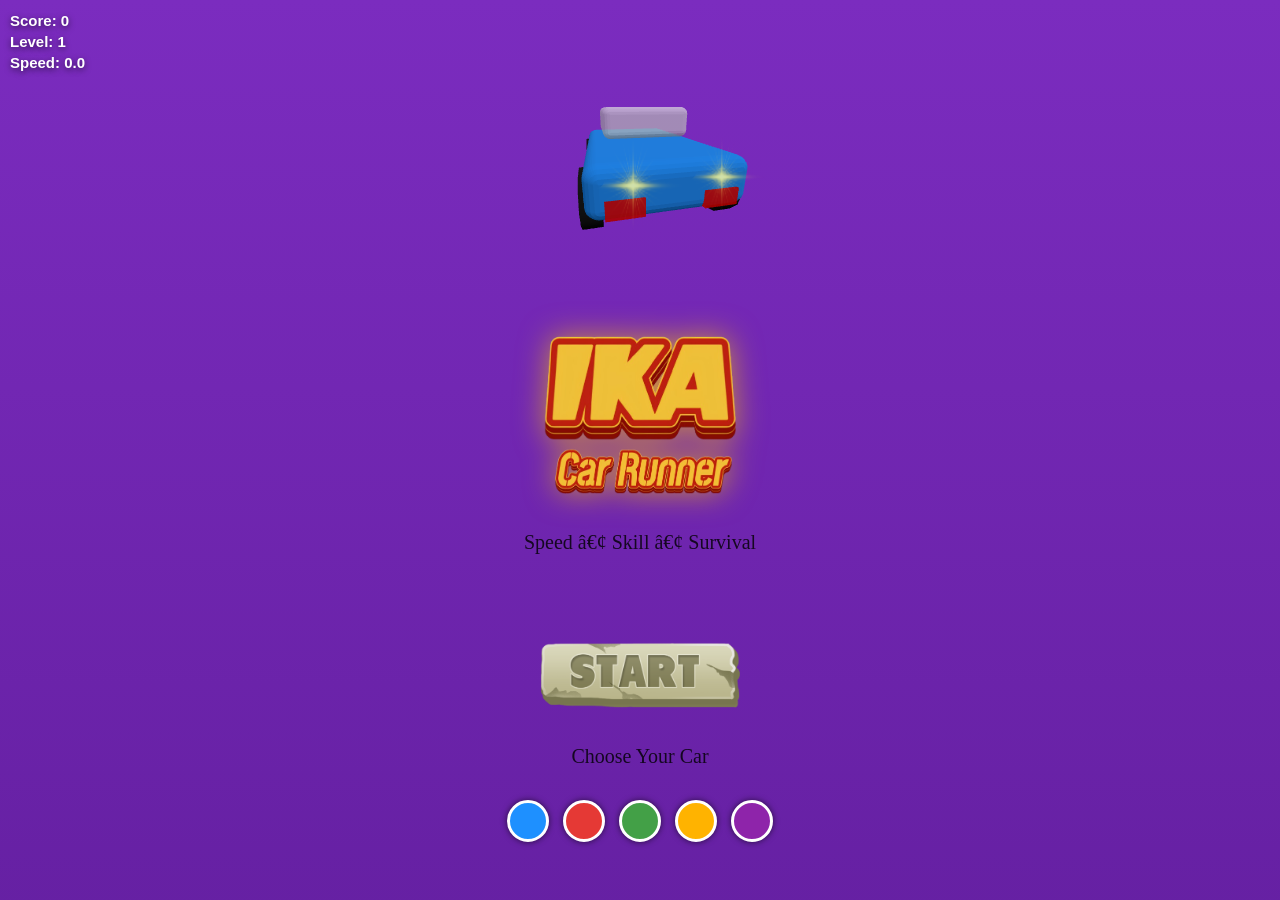
==== index.html @ b91a02ad "Create index.html" ====
<!DOCTYPE html>
<html lang="en">
  <head>
    <meta charset="UTF-8">
    <title>IKA Car Runner</title>
    <meta name="viewport" content="width=device-width, initial-scale=1.0, maximum-scale=1.0, user-scalable=no">
    <style>
      @import url('https://fonts.googleapis.com/css2?family=Mansalva&family=Press+Start+2P&family=Playwrite+NZ+Basic+Guides&display=swap');
      @media (max-width: 768px) {
        #carPreview {
          width: 60vw;
          height: 32vw;
          max-width: 240px;
          max-height: 150px;
        }
      }
      @media (max-width: 768px) {
        #startScreen {
          justify-content: flex-start;
          padding-top: 0vh;
          text-align: center;
        }
        .colorLabel {
          font-size: 3vw;
          margin-top: 16px;
        }
      }
      #startScreen {
        position: fixed;
        inset: 0;
        background: linear-gradient(#87CEEB, #e0f7ff);
        display: grid;
        grid-template-rows: 1fr 1fr 1fr;
        align-items: center;
        justify-items: center;
        z-index: 20;
        text-align: center;
        padding: 12px;
        justify-content: space-around;
        opacity: 1;
        pointer-events: auto;
      }
      #startScreen .bg {
        position: absolute;
        inset: 0;
        width: 100vw;
        height: 100vh;
        background: linear-gradient(180deg, #7b2cbf, #3c096c);
        background-size: 300% 300%;
        animation: bgMove 10s infinite alternate;
        z-index: -1;
      }
      @keyframes bgMove {
        0% {
          background-position: 0% 50%
        }
        100% {
          background-position: 100% 50%
        }
      }
      #colorPicker {
        margin-top: 20px;
        display: flex;
        gap: 14px;
      }
      .colorLabel {
        margin-top: 25px;
        font-size: 20px;
        opacity: 0.8;
      }
      #hud {
        position: fixed;
        top: 10px;
        left: 10px;
        color: #fff;
        font-weight: 700;
        font-family: 'Segoe UI', Arial, sans-serif;
        z-index: 50;
        text-shadow: 0 2px 6px rgba(0, 0, 0, .6);
      }
      #hud .stat {
        font-size: 15px;
        line-height: 1.4;
        white-space: nowrap;
        /* ðŸ”¥ prevents wrapping */
      }
      /* Android / Mobile scaling */
      @media(max-width:768px) {
        #hud {
          top: 3vw;
          left: 3vw;
        }

        #hud .stat {
          font-size: 4.2vw;
        }
      }
      body {
        margin: 0;
        overflow: hidden;
        background: #000
      }
      button {
        padding: 12px 24px;
        font-size: 18px;
        cursor: pointer;
        font-family: "Press Start 2P", system-ui
      }
      .floatingControl {
        background: transparent;
        border: none;
        outline: none;
        box-shadow: none;
        margin: 0;
        position: fixed;
        z-index: 9999;
        font-size: 18px;
        padding: 8px 12px;
        cursor: pointer;
      }
      #soundToggle {
        top: 10px;
        right: 10px;
      }
      #pauseBtn {
        top: 10px;
        right: 74px;
        display: none;
      }
      @media (max-width: 768px) {
        #soundToggle {
          top: 3vw;
          right: 3vw;
          padding: 2vw 3vw;
        }
        #pauseBtn {
          top: 3vw;
          right: calc(3vw + 56px);
          font-size: 4.5vw;
          padding: 2vw 3vw;
          border-radius: 12px;
        }
        #gameOver h1 {
          font-size: 8vw;
        }
        #gameOver button {
          font-size: 5vw;
          padding: 3vw 6vw;
        }
      }
      .colorDot {
        width: 36px;
        height: 36px;
        border-radius: 50%;
        cursor: pointer;
        border: 3px solid #fff;
        box-shadow: 0 0 6px rgba(0, 0, 0, 0.6);
      }
      .colorDot:active {
        transform: scale(0.9);
      }
      #gameOver {
        position: fixed;
        inset: 0;
        background: rgba(0, 0, 0, 0.9);
        color: #fff;
        backdrop-filter: blur(4px);
        display: none;
        align-items: center;
        justify-content: center;
        flex-direction: column;
        font-family: 'Mansalva', Arial, sans-serif;
        z-index: 30;
        animation: zoomFade 0.5s ease;
        text-align: center;
      }
      @keyframes zoomFade {
        from {
          transform: scale(1.1);
          opacity: 0
        }

        to {
          transform: scale(1);
          opacity: 1
        }
      }
      .goTitle {
        font-family: 'Mansalva', Arial, sans-serif;
        font-size: clamp(2rem, 6vw, 2.4rem);
        color: #ff5252;
        text-shadow: 0 0 8px rgba(255, 82, 82, 0.6);
        margin-bottom: 16px;
      }
      .goStats {
        display: flex;
        justify-content: space-around;
        margin-bottom: 20px;
        font-size: 14px;
        opacity: 0.85;
      }
      .goStats span {
        font-size: 22px;
        font-weight: bold;
        color: #40c4ff;
        text-shadow: 0 0 6px rgba(64, 196, 255, 0.6);
      }
      .goBtn {
        width: auto;
        min-width: 140px;
        padding: 10px 16px;
        margin: 6px auto;
        font-size: 13px;
        font-weight: 500;
        letter-spacing: 0.4px;
        border-radius: 8px;
        background: transparent;
        color: #ffffff;
        border: 1px solid rgba(255, 255, 255, 0.25);
        cursor: pointer;
        transition: all 0.2s ease;
      }
      .goBtn:hover {
        background: rgba(255, 255, 255, 0.08);
        border-color: rgba(255, 255, 255, 0.45);
      }
      .goBtn:active {
        transform: scale(0.95);
      }
      .goBtn.revive {
        font-family: "Press Start 2P", system-ui;
        border-color: rgba(0, 255, 150, 0.4);
        color: #7CFFB2;
      }
      .goBtn.ghost {
        font-family: "Press Start 2P", system-ui;
        border-color: transparent;
        opacity: 0.7;
      }
      .goBtn.ghost:hover {
        opacity: 1;
      }
      @media (max-width: 768px) {
        .goBtn {
          min-width: 120px;
          font-size: 12px;
          padding: 8px 14px;
        }
      }
      .startControls {
        display: flex;
        flex-direction: column;
        align-items: center;
        gap: 12px;
        /* spacing between button and color picker */
      }
      /* Mobile adjustments */
      @media (max-width: 768px) {
        .startControls {
          margin-top: -10vw;
          /* push button & color picker slightly down from car preview */
          display: flex;
          flex-direction: column;
          align-items: center;
          gap: 3vw;
        }
        .colorLabel {
          margin-top: 1.5vw;
          /* smaller margin */
        }
      }
      #startScreen~#soundToggle,
      #startScreen~#pauseBtn {
        display: none;
      }
      .start-btn {
        background: none;
        border: none;
        padding: 0;
        outline: none;
        cursor: pointer;
        touch-action: manipulation;
      }
      .start-btn img {
        width: 200px;
        max-width: 80vw;
        transition: transform 0.1s ease, filter 0.1s ease;
      }
      /* Push effect */
      .start-btn:active img {
        transform: scale(0.92);
        filter: brightness(0.9);
      }
      .start-btn {
        animation: popIn 0.5s ease;
      }
      @keyframes popIn {
        0% {
          transform: scale(0);
        }

        70% {
          transform: scale(1.1);
        }

        100% {
          transform: scale(1);
        }
      }
      #gameLogo {
        width: 60%;
        max-width: 320px;
        height: auto;
        margin-top: -20px;
        /* â¬†ï¸ pulls logo closer to car */
        margin-bottom: 8px;
        image-rendering: auto;
        filter: drop-shadow(0 0 15px rgba(255, 200, 0, 0.6));
      }
      #previewCanvas {
        width: 100%;
        height: 240px;
        /* increase from 180â€“200 */
      }
      @media (max-width: 480px) {
        #previewCanvas {
          height: 260px;
        }
      }
      #gameOverImg {
        width: 70%;
        max-width: 320px;
        height: auto;
        margin-bottom: 18px;
        filter: drop-shadow(0 0 18px rgba(255, 60, 60, 0.7));
        animation: goPop 0.6s ease;
      }
      @media (max-width: 768px) {
        #gameOverImg {
          width: 80%;
          max-width: 260px;
        }
      }
      @keyframes goPop {
        0% {
          transform: scale(0.7);
          opacity: 0
        }
        100% {
          transform: scale(1);
          opacity: 1
        }
      }
      .goStats {
        display: flex;
        justify-content: space-between;
        gap: 20px;
        padding: 10px;
        font-family: Arial, sans-serif;
      }
      .goStats>div {
        flex: 1;
        text-align: center;
        min-width: 60px;
      }
      .goStats span {
        display: block;
        font-size: 1.5em;
        font-weight: bold;
        color: #fff;
      }
      /* Mobile optimization */
      @media (max-width: 480px) {
        .goStats {
          gap: 15px;
          padding: 8px;
        }

        .goStats>div {
          min-width: 50px;
        }
      }
    </style>
  </head>
  <body>
    <div id="startScreen">
      <div class="bg"></div>
      <!-- TOP SECTION -->
      <div class="startSection top">
        <div id="carPreview"></div>
      </div>
      <!-- MIDDLE SECTION -->
      <div class="startSection middle">
        <img id="gameLogo" src="assets/images/ika-car-runner1.png" alt="IKA Car Runner" />
        <div class="colorLabel">Speed â€¢ Skill â€¢ Survival</div>
      </div>
      <!-- BOTTOM SECTION -->
      <div class="startSection bottom">
        <div class="startControls">
          <button id="startBtn" class="start-btn">
            <img src="assets/images/start.png" alt="Start Game">
          </button>
          <div class="colorLabel">Choose Your Car</div>
          <div id="colorPicker">
            <div class="colorDot" data-color="0x1e90ff" style="background:#1e90ff"></div>
            <div class="colorDot" data-color="0xe53935" style="background:#e53935"></div>
            <div class="colorDot" data-color="0x43a047" style="background:#43a047"></div>
            <div class="colorDot" data-color="0xffb300" style="background:#ffb300"></div>
            <div class="colorDot" data-color="0x8e24aa" style="background:#8e24aa"></div>
          </div>
        </div>
      </div>
    </div>
    <div id="hud">
      <div class="stat">Score: <span id="score">0</span>
      </div>
      <div class="stat">Level: <span id="level">1</span>
      </div>
      <div class="stat">Speed: <span id="speed">0.0</span>
      </div>
    </div>
    <button id="soundToggle" class="floatingControl">
      <img id="soundIcon" src="assets/images/sound-on.png" alt="Sound" width="40" height="40">
    </button>
    <button id="pauseBtn" class="floatingControl">
      <img id="pauseIcon" src="assets/images/pause.png" alt="Pause" width="40" height="40">
    </button>
    <div id="gameOver">
      <img id="gameOverImg" src="assets/images/gameover.png" alt="Game Over">
      <div class="goStats">
        <div>Score <br>
          <span id="finalScore">0</span>
        </div>
        <div>Level <br>
          <span id="finalLevel">1</span>
        </div>
      </div>
      <button id="reviveBtn" class="goBtn revive">Watch Ad & Continue</button>
      <button id="restartBtn" class="goBtn">Restart</button>
      <button id="menuBtn" class="goBtn ghost">Main Menu</button>
    </div>
    <audio id="engine" src="assets/audio/engine.wav" loop></audio>
    <audio id="crash" src="assets/audio/crash.mp3"></audio>
    <!--<script src="https://cdn.jsdelivr.net/npm/three@0.158.0/build/three.min.js"></script>-->
    <script src="assets/script/Three_Min.js"></script>
    <script>
      // =============================
      // BASIC THREE SETUP
      // =============================
      const isLowEnd = /Android|iPhone|iPad/i.test(navigator.userAgent);
      const lowEndFactor = isLowEnd ? 0.5 : 1;
      const scene = new THREE.Scene();
      scene.background = new THREE.Color(0x87ceeb); // visible sky to avoid black screen
      //scene.fog=new THREE.Fog(0x87ceeb,20,140);
      scene.fog = new THREE.Fog(0x87ceeb, 80, 300);
      const camera = new THREE.PerspectiveCamera(70, window.innerWidth / window.innerHeight, 0.1, 500);
      camera.position.set(0, 8, 15);
      camera.rotation.x = -0.35;
      const baseCameraPosition = new THREE.Vector3().copy(camera.position);
      const renderer = new THREE.WebGLRenderer({
        antialias: true
      });
      //renderer.setPixelRatio(isLowEnd ? 1 : Math.min(2, window.devicePixelRatio));
      renderer.setPixelRatio(Math.min(2, window.devicePixelRatio));
      renderer.setSize(window.innerWidth, window.innerHeight);
      document.body.appendChild(renderer.domElement);
      const hemi = new THREE.HemisphereLight(0xffffff, 0x444444, 1);
      scene.add(hemi);
      const sunLight = new THREE.DirectionalLight(0xffffff, 1);
      sunLight.position.set(10, 20, 10);
      sunLight.castShadow = false; // âœ… moved here
      scene.add(sunLight);
      renderer.shadowMap.enabled = false; // âœ… ok here too
      const clock = new THREE.Clock();
      // =============================
      // SKY OBJECTS
      // =============================
      const loader = new THREE.TextureLoader();
      const posterTextures = ['assets/images/poster1.png', 'assets/images/poster2.png', 'assets/images/poster3.png'];
      const sunGroup = new THREE.Group();
      const sunMesh = new THREE.Mesh(new THREE.SphereGeometry(2, 32, 32), new THREE.MeshBasicMaterial({
        color: 0xffdd55
      }));
      const sunGlow = new THREE.Sprite(new THREE.SpriteMaterial({
        map: loader.load('assets/images/glow.png'),
        color: 0xffdd88,
        transparent: true,
        opacity: 0.6
      }));
      sunGlow.scale.set(14, 14, 1);
      sunGroup.add(sunMesh, sunGlow);
      scene.add(sunGroup);
      const moonGroup = new THREE.Group();
      const moonMesh = new THREE.Mesh(new THREE.SphereGeometry(1.5, 32, 32), new THREE.MeshBasicMaterial({
        color: 0xddddff
      }));
      const moonGlow = new THREE.Sprite(new THREE.SpriteMaterial({
        map: loader.load('assets/images/glow1.png'),
        color: 0xaaaaff,
        transparent: true,
        opacity: 0.5
      }));
      moonGlow.scale.set(10, 10, 1);
      moonGroup.add(moonMesh, moonGlow);
      scene.add(moonGroup);
      const clouds = [];
      function spawnCloud() {
        const cloud = new THREE.Group();
        for (let i = 0; i < 7; i++) {
          const puff = new THREE.Mesh(new THREE.SphereGeometry(Math.random() * 1.4 + 0.9, 16, 16), new THREE.MeshStandardMaterial({
            color: 0xffffff,
            transparent: true,
            opacity: 0.95,
            roughness: 1
          }));
          puff.position.set(Math.random() * 3, Math.random() * 1.2, Math.random() * 1.2);
          cloud.add(puff);
        }
        cloud.position.set(-18 + Math.random() * 36, 16, -140);
        scene.add(cloud);
        clouds.push(cloud);
      }
      const birds = [];
      const MAX_BIRDS = isLowEnd ? 6 : 12;
      function spawnBird() {
        const bird = new THREE.Group();
        const wingMat = new THREE.MeshStandardMaterial({
          color: 0x1c1c1c,
          side: THREE.DoubleSide,
          roughness: 0.9
        });
        const leftWing = new THREE.Mesh(new THREE.BoxGeometry(0.8, 0.05, 0.25), wingMat);
        const rightWing = new THREE.Mesh(new THREE.BoxGeometry(0.8, 0.05, 0.25), wingMat);
        leftWing.position.set(-0.35, 0, 0);
        rightWing.position.set(0.35, 0, 0);
        bird.add(leftWing);
        bird.add(rightWing);
        bird.position.set(-20 + Math.random() * 40, 13 + Math.random() * 8, -180 - Math.random() * 80);
        bird.userData.wings = [leftWing, rightWing];
        bird.userData.phase = Math.random() * Math.PI * 2;
        bird.userData.speed = 0.08 + Math.random() * 0.1;
        scene.add(bird);
        birds.push(bird);
      }
      // =============================
      // STARS
      // =============================
      const starGeo = new THREE.BufferGeometry();
      const starCount = isLowEnd ? 300 : 1200;
      const starPos = [];
      const starTwinkle = [];
      for (let i = 0; i < starCount; i++) {
        starPos.push((Math.random() * 600) - 300, (Math.random() * 260) + 40, (Math.random() * 600) - 300);
        starTwinkle.push(Math.random() * Math.PI * 2);
      }
      starGeo.setAttribute('position', new THREE.Float32BufferAttribute(starPos, 3));
      const starMat = new THREE.PointsMaterial({
        color: 0xffffff,
        size: 0.9,
        transparent: true
      });
      const starField = new THREE.Points(starGeo, starMat);
      scene.add(starField);
      // =============================
      // ROAD
      // =============================
      const road = new THREE.Mesh(new THREE.BoxGeometry(7, 0.2, 400), new THREE.MeshStandardMaterial({
        color: 0x444444
      }));
      road.position.z = -100;
      scene.add(road);
      for (let i = -1; i <= 1; i += 2) {
        const line = new THREE.Mesh(new THREE.BoxGeometry(0.05, 0.05, 400), new THREE.MeshStandardMaterial({
          color: 0xffffff
        }));
        line.position.set(i * 1.15, 0.11, -100);
        line.userData.isRoadLine = true; // â­ add
        line.userData.offset = i * 1.15; // â­ add
        scene.add(line);
      }
      // =============================
      // GRASS LAND (LEFT & RIGHT)
      // =============================
      const grassMaterial = new THREE.MeshStandardMaterial({
        color: 0x388e3c,
        roughness: 1
      });
      // Left grass
      const grassLeft = new THREE.Mesh(new THREE.BoxGeometry(20, 0.1, 400), grassMaterial);
      grassLeft.position.set(-13, -0.05, -100);
      scene.add(grassLeft);
      // Right grass
      const grassRight = new THREE.Mesh(new THREE.BoxGeometry(20, 0.1, 400), grassMaterial);
      grassLeft.material.color.offsetHSL(0, 0, -0.05);
      grassRight.material.color.offsetHSL(0, 0, 0.05);
      grassRight.position.set(13, -0.05, -100);
      scene.add(grassRight);
      // =============================
      // CAR
      // =============================
      const car = new THREE.Group();
      const body = new THREE.Mesh(createRoundedBox(1.4, 0.45, 2.4, 0.12, 5), new THREE.MeshStandardMaterial({
        color: 0x1e90ff,
        metalness: 0.6,
        roughness: 0.25
      }));
      body.position.y = 0.45;
      const hood = new THREE.Mesh(createRoundedBox(1.3, 0.3, 1.2, 0.08, 4), new THREE.MeshStandardMaterial({
        color: 0x1565c0,
        metalness: 0.5,
        roughness: 0.35
      }));
      hood.position.set(0, 0.65, 0.6);
      const roof = new THREE.Mesh(createRoundedBox(1.0, 0.35, 1.0, 0.08, 4), // small radius
        new THREE.MeshStandardMaterial({
          color: 0x90caf9,
          transparent: true,
          opacity: 0.85,
          roughness: 0.2,
          metalness: 0.3
        }));
      roof.position.set(0, 0.9, -0.1);
      let selectedCarColor = body.material.color.getHex();
      // =============================
      // START SCREEN CAR PREVIEW
      // =============================
      const previewScene = new THREE.Scene();
      const previewCamera = new THREE.PerspectiveCamera(45, 1, 0.1, 50);
      previewCamera.position.set(0, 1.9, 4.4);
      previewCamera.lookAt(0, 0.8, 0);
      const previewRenderer = new THREE.WebGLRenderer({
        alpha: true,
        antialias: true
      });
      document.getElementById("carPreview").appendChild(previewRenderer.domElement);
      function resizePreview() {
        const box = document.getElementById("carPreview");
        if (!box.clientWidth || !box.clientHeight) return;
        previewCamera.aspect = box.clientWidth / box.clientHeight;
        previewCamera.updateProjectionMatrix();
        previewRenderer.setSize(box.clientWidth, box.clientHeight);
      }
      window.addEventListener("resize", resizePreview);
      // run after DOM paint
      setTimeout(resizePreview, 50);
      // Lights
      previewScene.add(new THREE.HemisphereLight(0xffffff, 0x444444, 1));
      const pLight = new THREE.DirectionalLight(0xffffff, 1);
      pLight.position.set(5, 10, 5);
      previewScene.add(pLight);
      previewScene.add(new THREE.AmbientLight(0xffffff, 0.4));
      // --- CAR MODEL (simple copy of your main car) ---
      const previewCar = new THREE.Group();
      // body
      const previewBody = new THREE.Mesh(createRoundedBox(1.4, 0.45, 2.4, 0.12, 5), new THREE.MeshStandardMaterial({
        color: selectedCarColor
      }));
      previewBody.position.y = 0.45;
      // roof
      const previewRoof = new THREE.Mesh(createRoundedBox(1.0, 0.35, 1.0, 0.08, 4), new THREE.MeshStandardMaterial({
        color: 0xffffff,
        transparent: true,
        opacity: 0.7
      }));
      previewRoof.position.set(0, 0.9, -0.1);
      // wheels
      const previewWheelMat = new THREE.MeshStandardMaterial({
        color: 0x111111
      });
      for (let x of [-0.65, 0.65]) {
        for (let z of [-0.8, 0.8]) {
          const wheel = new THREE.Mesh(new THREE.CylinderGeometry(0.28, 0.28, 0.18, 12), previewWheelMat);
          wheel.rotation.z = Math.PI / 2;
          wheel.position.set(x, 0.28, z);
          previewCar.add(wheel);
        }
      }
      // =============================
      // REAR BACKLIGHTS
      // =============================
      const backLightMaterial = new THREE.MeshBasicMaterial({
        color: 0xaa0000,
        //emissive: 0xff0000,
        //emissiveIntensity: 1,
        transparent: true,
        opacity: 0.9
      });
      const backLightGeo = new THREE.BoxGeometry(0.3, 0.15, 0.05);
      // Left light
      const backLightLeft = new THREE.Mesh(backLightGeo, backLightMaterial);
      backLightLeft.position.set(-0.4, 0.35, 1.2);
      // Right light
      const backLightRight = new THREE.Mesh(backLightGeo, backLightMaterial);
      backLightRight.position.set(0.4, 0.35, 1.2);
      // PREVIEW BACKLIGHTS
      const previewBackLightMaterial = new THREE.MeshBasicMaterial({
        color: 0xaa0000,
        transparent: true,
        opacity: 0.9
      });
      const previewBackLightGeo = new THREE.BoxGeometry(0.3, 0.15, 0.05);
      const previewBackLightLeft = new THREE.Mesh(previewBackLightGeo, previewBackLightMaterial);
      previewBackLightLeft.position.set(-0.4, 0.35, 1.2);
      const previewBackLightRight = new THREE.Mesh(previewBackLightGeo, previewBackLightMaterial);
      previewBackLightRight.position.set(0.4, 0.35, 1.2);
      previewCar.add(previewBackLightLeft);
      previewCar.add(previewBackLightRight);
      // add all
      previewCar.add(previewBody, previewRoof);
      previewScene.add(previewCar);
      previewCar.scale.set(1.8, 1.8, 1.8); // BIG & punchy\
      // =============================
      // HEADLIGHT GLOW
      // =============================
      const glowTexture = new THREE.TextureLoader().load("assets/images/glow.png");
      function createHeadlight(x) {
        const glow = new THREE.Sprite(new THREE.SpriteMaterial({
          map: glowTexture,
          color: 0xffffaa,
          transparent: true,
          opacity: 0.8
        }));
        glow.scale.set(0.7, 0.7, 1);
        glow.position.set(x, 0.55, 1.25);
        previewCar.add(glow);
      }
      createHeadlight(-0.35);
      createHeadlight(0.35);
      // =============================
      // SUBWAY TRACKS
      // =============================
      // =============================
      // RAILWAY TRACK
      // =============================
      // rail material
      const railMat = new THREE.MeshStandardMaterial({
        color: 0xaaaaaa,
        metalness: 0.9,
        roughness: 0.3
      });
      // sleeper material
      const sleeperMat = new THREE.MeshStandardMaterial({
        color: 0x5d4037,
        roughness: 1
      });
      // function to build one track
      function createRailTrack(xOffset) {
        const trackGroup = new THREE.Group();
        // LEFT RAIL
        const rail1 = new THREE.Mesh(new THREE.BoxGeometry(0.12, 0.12, 400), railMat);
        rail1.position.set(xOffset - 0.6, 0.08, -100);
        trackGroup.add(rail1);
        // RIGHT RAIL
        const rail2 = new THREE.Mesh(new THREE.BoxGeometry(0.12, 0.12, 400), railMat);
        rail2.position.set(xOffset + 0.6, 0.08, -100);
        trackGroup.add(rail2);
        // sleepers (wood pieces)
        for (let i = 0; i < 80; i++) {
          const sleeper = new THREE.Mesh(new THREE.BoxGeometry(1.6, 0.08, 0.4), sleeperMat);
          sleeper.position.set(xOffset, 0.02, -200 + i * 5);
          trackGroup.add(sleeper);
        }
        scene.add(trackGroup);
      }
      // create TWO tracks
      createRailTrack(-12);
      createRailTrack(-17);
      // =============================
      // TRAIN CREATOR
      // =============================
      const windowMat = new THREE.MeshStandardMaterial({
        color: 0x90caf9,
        transparent: true,
        opacity: 0.75
      });
      const doorMat = new THREE.MeshStandardMaterial({
        color: 0xeeeeee
      });
      function addTrainWindows(parent) {
        for (let i = -1; i <= 1; i++) {
          // LEFT WINDOW
          const winL = new THREE.Mesh(new THREE.BoxGeometry(0.05, 0.35, 0.8), windowMat);
          winL.position.set(-1.11, 0.35, i * 1.1);
          parent.add(winL);
          // RIGHT WINDOW
          const winR = new THREE.Mesh(new THREE.BoxGeometry(0.05, 0.35, 0.8), windowMat);
          winR.position.set(1.11, 0.35, i * 1.1);
          parent.add(winR);
        }
      }
      function addTrainDoors(parent) {
        const doorL = new THREE.Mesh(new THREE.BoxGeometry(0.06, 0.9, 0.9), doorMat);
        doorL.position.set(-1.11, 0.15, 0);
        parent.add(doorL);
        const doorR = new THREE.Mesh(new THREE.BoxGeometry(0.06, 0.9, 0.9), doorMat);
        doorR.position.set(1.11, 0.15, 0);
        parent.add(doorR);
      }
      // =============================
      // TRAIN WITH TWO ENGINES
      // =============================
      function createTrain(xPos, direction) {
        const train = new THREE.Group();
        const engineMat = new THREE.MeshStandardMaterial({
          color: 0xd32f2f
        });
        const coachMat = new THREE.MeshStandardMaterial({
          color: 0xb71c1c
        });
        const engineWindowMat = new THREE.MeshStandardMaterial({
          color: 0x90caf9,
          transparent: true,
          opacity: 0.9
        });
        const headlightMat = new THREE.MeshStandardMaterial({
          color: 0xfff2c2,
          emissive: 0xffe082,
          emissiveIntensity: 1.2
        });
        function addEngineDetails(engine, faceSign) {
          // Front windshield
          const frontWindow = new THREE.Mesh(new THREE.BoxGeometry(1.2, 0.5, 0.05), engineWindowMat);
          frontWindow.position.set(0, 0.6, faceSign * 2.03);
          engine.add(frontWindow);
          // Side windows for better cabin visibility
          const sideWindowL = new THREE.Mesh(new THREE.BoxGeometry(0.05, 0.4, 0.9), engineWindowMat);
          sideWindowL.position.set(-1.08, 0.55, 0);
          engine.add(sideWindowL);
          const sideWindowR = new THREE.Mesh(new THREE.BoxGeometry(0.05, 0.4, 0.9), engineWindowMat);
          sideWindowR.position.set(1.08, 0.55, 0);
          engine.add(sideWindowR);
          // Two headlights on the engine face
          const leftLight = new THREE.Mesh(new THREE.SphereGeometry(0.11, 12, 12), headlightMat);
          leftLight.position.set(-0.45, 0.45, faceSign * 2.08);
          engine.add(leftLight);
          const rightLight = new THREE.Mesh(new THREE.SphereGeometry(0.11, 12, 12), headlightMat);
          rightLight.position.set(0.45, 0.45, faceSign * 2.08);
          engine.add(rightLight);
          const beam = new THREE.PointLight(0xfff3c4, isLowEnd ? 0.6 : 1.0, 10);
          beam.position.set(0, 0.45, faceSign * 2.05);
          engine.add(beam);
        }
        // ---- FRONT ENGINE ----
        const engineFront = new THREE.Mesh(new THREE.BoxGeometry(2.2, 1.6, 4), engineMat);
        engineFront.position.z = 0;
        engineFront.position.y = 0.9;
        train.add(engineFront);
        // ---- COACHES ----
        for (let i = 1; i <= 7; i++) {
          const coach = new THREE.Mesh(new THREE.BoxGeometry(2.2, 1.5, 4), coachMat);
          coach.position.z = -i * 4.5;
          coach.position.y = 0.9;
          train.add(coach);
          // add windows and doors
          addTrainWindows(coach);
          addTrainDoors(coach);
        }
        // ---- BACK ENGINE ----
        const engineBack = new THREE.Mesh(new THREE.BoxGeometry(2.2, 1.6, 4), engineMat);
        engineBack.position.z = -6 * 4.5;
        engineBack.position.y = 0.9;
        train.add(engineBack);
        addEngineDetails(engineFront, 1);
        addEngineDetails(engineBack, -1);
        train.position.set(xPos, 0, -200);
        train.userData.direction = direction;
        scene.add(train);
        return train;
      }
      const train1 = createTrain(-12, 1); // forward
      const train2 = createTrain(-17, -1); // opposite
      // =============================
      // TRAINS
      // =============================
      //const train1 = createTrain(0xd32f2f);
      train1.position.set(-12, 0, -150);
      scene.add(train1);
      //const train2 = createTrain(0x1976d2);
      train2.rotation.y = Math.PI; // face opposite direction
      train2.position.set(-16, 0, 50);
      scene.add(train2);
      // =============================
      // ROTATION LOOP
      // =============================
      previewScene.add(previewCar);
      // =============================
      // PREVIEW FLOOR (NEON STYLE)
      // =============================
      const floorGeo = new THREE.CircleGeometry(4, 40);
      const floorMat = new THREE.MeshBasicMaterial({
        color: 0x00ffff,
        transparent: true,
        opacity: 0.15
      });
      const previewFloor = new THREE.Mesh(floorGeo, floorMat);
      previewFloor.rotation.x = -Math.PI / 2;
      previewFloor.position.y = 0.02;
      //previewScene.add(previewFloor);
      let previewTime = 0;
      function animatePreview() {
        requestAnimationFrame(animatePreview);
        previewTime += 0.01;
        // slow car rotation
        previewCar.rotation.y += 0.01;
        // floating camera movement
        previewCamera.position.x = Math.sin(previewTime) * 0.4;
        previewCamera.position.y = 1.9 + Math.sin(previewTime * 0.5) * 0.1;
        previewCamera.lookAt(0, 0.7, 0);
        previewRenderer.render(previewScene, previewCamera);
      }
      animatePreview();
      document.querySelectorAll(".colorDot").forEach(dot => {
        dot.addEventListener("click", () => {
          selectedCarColor = parseInt(dot.dataset.color);
          // main game car
          body.material.color.setHex(selectedCarColor);
          // preview car
          previewBody.material.color.setHex(selectedCarColor);
        });
      });
      const wheelMat = new THREE.MeshStandardMaterial({
        color: 0x111111,
        roughness: 0.9
      });
      const wheels = [];
      for (let x of [-0.65, 0.65]) {
        for (let z of [-0.8, 0.8]) {
          const wheel = new THREE.Mesh(new THREE.CylinderGeometry(0.28, 0.28, 0.18, 10), wheelMat);
          wheel.rotation.z = Math.PI / 2;
          wheel.position.set(x, 0.28, z);
          wheels.push(wheel);
          car.add(wheel);
        }
      }
      car.add(body, hood, roof, backLightLeft);
      car.add(body, hood, roof, backLightRight);
      const headlightL = new THREE.SpotLight(0xffffff, 2.2, 30, 0.4, 0.6, 1);
      headlightL.position.set(-0.42, 0.52, 1.2);
      headlightL.target.position.set(-0.42, 0.2, -12);
      car.add(headlightL, headlightL.target);
      const headlightR = new THREE.SpotLight(0xffffff, 2.2, 30, 0.4, 0.6, 1);
      headlightR.position.set(0.42, 0.52, 1.2);
      headlightR.target.position.set(0.42, 0.2, -12);
      car.add(headlightR, headlightR.target);
      const beamMat = new THREE.MeshBasicMaterial({
        color: 0xffffff,
        transparent: true,
        opacity: 0.14,
        depthWrite: false
      });
      const beamGeo = new THREE.ConeGeometry(0.8, 4.5, 28, 1, true);
      const beamL = new THREE.Mesh(beamGeo, beamMat);
      beamL.rotation.x = Math.PI / 2;
      beamL.position.set(-0.42, 0.22, -1.05);
      car.add(beamL);
      const beamR = new THREE.Mesh(beamGeo, beamMat);
      beamR.rotation.x = Math.PI / 2;
      beamR.position.set(0.42, 0.22, -1.05);
      car.add(beamR);
      car.position.set(0, 0.1, 4);
      scene.add(car);
      // =============================
      // EXHAUST FLAME
      // =============================
      const flameGeo = new THREE.ConeGeometry(0.15, 0.6, 8);
      const flameMat = new THREE.MeshBasicMaterial({
        color: 0xff5500,
        transparent: true,
        opacity: 0.8
      });
      const flame = new THREE.Mesh(flameGeo, flameMat);
      flame.rotation.x = Math.PI;
      flame.position.set(0, 0.25, 1.8); // adjust to exhaust pipe
      flame.visible = false;
      car.add(flame);
      // =============================
      // DRIFT SMOKE SYSTEM
      // =============================
      const smokeParticles = [];
      function spawnSmoke() {
        const geo = new THREE.SphereGeometry(0.25, 8, 8);
        const mat = new THREE.MeshBasicMaterial({
          color: 0xffffff,
          transparent: true,
          opacity: 0.6
        });
        const smoke = new THREE.Mesh(geo, mat);
        // Spawn behind car
        smoke.position.set(car.position.x + (Math.random() - 0.5) * 0.4, 0.15, car.position.z + 1.2);
        smoke.userData.life = 1;
        scene.add(smoke);
        smokeParticles.push(smoke);
      }
      // =============================
      // SKID MARK SYSTEM
      // =============================
      const skidMarks = [];
      function spawnSkid() {
        const geo = new THREE.PlaneGeometry(0.4, 1.2);
        const mat = new THREE.MeshBasicMaterial({
          color: 0x111111,
          transparent: true,
          opacity: 0.6,
          side: THREE.DoubleSide
        });
        const skid = new THREE.Mesh(geo, mat);
        skid.rotation.x = -Math.PI / 2;
        skid.position.set(car.position.x, 0.01, car.position.z + 1.5);
        skid.userData.life = 1;
        scene.add(skid);
        skidMarks.push(skid);
      }
      // =============================
      // LANES
      // =============================
      const lanes = [-2.2, 0, 2.2];
      let currentLane = 1;
      let targetX = lanes[currentLane];
      const laneSmoothness = isLowEnd ? 0.14 : 0.22;
      // =============================
      // TREES
      // =============================
      const trees = [];
      function spawnTree(x) {
        // ðŸŒ³ RANDOM SIZE TYPE
        const sizeType = Math.random();
        let scale = 1;
        if (sizeType < 0.33) scale = 0.7; // small
        else if (sizeType < 0.66) scale = 1.0; // medium
        else scale = 1.5; // big
        // trunk
        const trunk = new THREE.Mesh(new THREE.CylinderGeometry(0.14 * scale, 0.22 * scale, 1.6 * scale, 10), new THREE.MeshStandardMaterial({
          color: 0x6b4f2a,
          roughness: 0.9
        }));
        trunk.position.y = (0.8 * scale);
        // foliage
        const foliage = new THREE.Group();
        for (let i = 0; i < 2 + Math.floor(scale); i++) {
          const leaf = new THREE.Mesh(new THREE.IcosahedronGeometry(0.8 * scale, 0), new THREE.MeshStandardMaterial({
            color: 0x2e7d32,
            roughness: 0.7
          }));
          leaf.position.set(
            (Math.random() - 0.5) * 0.5 * scale,
            (1.5 + i * 0.35) * scale,
            (Math.random() - 0.5) * 0.5 * scale);
          foliage.add(leaf);
        }
        const tree = new THREE.Group();
        tree.add(trunk, foliage);
        // slight random offset so they donâ€™t line up
        tree.position.set(x + (Math.random() - 0.5) * 0.4, 0, -220);
        scene.add(tree);
        trees.push(tree);
      }
      // =============================
      // Movie Poster
      // =============================
      function addMoviePoster(building, width, height, depth) {
        if (isLowEnd) return;
        if (Math.random() > 0.4) return;
        const tex = loader.load(posterTextures[Math.floor(Math.random() * posterTextures.length)]);
        tex.colorSpace = THREE.SRGBColorSpace;
        const poster = new THREE.Mesh(new THREE.PlaneGeometry(width * 0.6, height * 0.4), new THREE.MeshBasicMaterial({
          map: tex,
          transparent: true
        }));
        poster.position.set(0, height * 0.55, depth / 2 + 0.02);
        building.add(poster);
      }
      // =============================
      // BUILDINGS (NEW FEATURE)
      // =============================
      const buildings = [];
      function spawnBuilding(x) {
        const building = new THREE.Group();
        const height = 4 + Math.random() * 8;
        const width = 2 + Math.random() * 1.5;
        const depth = 2 + Math.random() * 1.5;
        // Building box
        const buildingMesh = new THREE.Mesh(new THREE.BoxGeometry(width, height, depth), new THREE.MeshStandardMaterial({
          color: new THREE.Color().setHSL(Math.random(), 0.2, 0.5),
          roughness: 0.8
        }));
        buildingMesh.position.y = height / 2;
        building.add(buildingMesh);
        // âœ… Add poster here
        addMoviePoster(building, width, height, depth);
        // Windows
        for (let y = 0.8; y < height; y += 1.2) {
          for (let i = -width / 2 + 0.3; i < width / 2; i += 0.5) {
            const windowMesh = new THREE.Mesh(new THREE.PlaneGeometry(0.3, 0.4), new THREE.MeshBasicMaterial({
              color: Math.random() > 0.5 ? 0xffffaa : 0x222222,
              side: THREE.DoubleSide
            }));
            windowMesh.position.set(i, y, depth / 2 + 0.01);
            building.add(windowMesh);
          }
        }
        // Position & add to scene
        building.position.set(x, 0, -260);
        scene.add(building);
        buildings.push(building);
      }
      // =============================
      // ROAD SIDE SHOPS
      // =============================
      const shops = [];
      function createTextSign(text, color = "#ffffff") {
        const canvas = document.createElement("canvas");
        canvas.width = 256;
        canvas.height = 128;
        const ctx = canvas.getContext("2d");
        ctx.clearRect(0, 0, 256, 128);
        ctx.fillStyle = color;
        ctx.font = "bold 48px Arial";
        ctx.textAlign = "center";
        ctx.textBaseline = "middle";
        ctx.fillText(text, 128, 64);
        const texture = new THREE.CanvasTexture(canvas);
        return new THREE.Mesh(new THREE.PlaneGeometry(2.8, 1.4), new THREE.MeshBasicMaterial({
          map: texture,
          transparent: true
        }));
      }
      function spawnBurgerShop(x) {
        const shop = new THREE.Group();
        const body = new THREE.Mesh(new THREE.BoxGeometry(3, 2.5, 3), new THREE.MeshStandardMaterial({
          color: 0xd32f2f,
          roughness: 0.7
        }));
        body.position.y = 1.25;
        const roof = new THREE.Mesh(new THREE.BoxGeometry(3.2, 0.4, 3.2), new THREE.MeshStandardMaterial({
          color: 0xffc107
        }));
        roof.position.y = 2.7;
        const sign = createTextSign("BURGER", "#ffeb3b");
        sign.position.set(0, 2, 1.6);
        shop.add(body, roof, sign);
        shop.position.set(x, 0, -260);
        scene.add(shop);
        shops.push(shop);
      }
      function spawnIceCreamShop(x) {
        const shop = new THREE.Group();
        const body = new THREE.Mesh(new THREE.BoxGeometry(2.8, 2.4, 2.8), new THREE.MeshStandardMaterial({
          color: 0xf48fb1,
          roughness: 0.6
        }));
        body.position.y = 1.2;
        const cone = new THREE.Mesh(new THREE.ConeGeometry(0.6, 1.6, 20), new THREE.MeshStandardMaterial({
          color: 0xffffff
        }));
        cone.position.y = 3;
        const sign = createTextSign("ICE CREAM", "#ffffff");
        sign.position.set(0, 2, 1.5);
        shop.add(body, cone, sign);
        shop.position.set(x, 0, -260);
        scene.add(shop);
        shops.push(shop);
      }
      // =============================
      // TEA STALL â˜•
      // =============================
      function spawnTeaStall(x) {
        const shop = new THREE.Group();
        const base = new THREE.Mesh(new THREE.BoxGeometry(2.4, 1.6, 2.4), new THREE.MeshStandardMaterial({
          color: 0x8d6e63,
          roughness: 0.8
        }));
        base.position.y = 0.8;
        const roof = new THREE.Mesh(new THREE.ConeGeometry(1.6, 0.8, 4), new THREE.MeshStandardMaterial({
          color: 0x4e342e
        }));
        roof.position.y = 2;
        const sign = createTextSign("TEA â˜•", "#ffffff");
        sign.position.set(0, 1.6, 1.3);
        shop.add(base, roof, sign);
        shop.position.set(x, 0, -260);
        scene.add(shop);
        shops.push(shop);
      }
      // =============================
      // PETROL BUNK â›½
      // =============================
      function spawnPetrolBunk(x) {
        const shop = new THREE.Group();
        const building = new THREE.Mesh(new THREE.BoxGeometry(3.6, 2.6, 3.2), new THREE.MeshStandardMaterial({
          color: 0x1565c0,
          roughness: 0.6
        }));
        building.position.y = 1.3;
        const canopy = new THREE.Mesh(new THREE.BoxGeometry(4.6, 0.3, 3.8), new THREE.MeshStandardMaterial({
          color: 0xffeb3b
        }));
        canopy.position.y = 3;
        const pillar1 = new THREE.Mesh(new THREE.BoxGeometry(0.3, 3, 0.3), new THREE.MeshStandardMaterial({
          color: 0xffffff
        }));
        pillar1.position.set(-1.8, 1.5, 1.5);
        const pillar2 = pillar1.clone();
        pillar2.position.x = 1.8;
        const sign = createTextSign("PETROL â›½", "#ffeb3b");
        sign.position.set(0, 2.2, 1.8);
        shop.add(building, canopy, pillar1, pillar2, sign);
        shop.position.set(x, 0, -260);
        scene.add(shop);
        shops.push(shop);
      }
      // =============================
      // MODIFY TREE SPAWN AREA (BUILDINGS BEHIND TREES)
      // =============================
      // Add building spawn inside main loop
      let buildingTimer = 0;
      function updateBuildings(speed) {
        buildingTimer += speed;
        if (buildingTimer > 1.2 && buildings.length < 6) {
          spawnBuilding(Math.random() > 0.5 ? -8 : 8);
          buildingTimer = 0;
        }
        for (let i = buildings.length - 1; i >= 0; i--) {
          const b = buildings[i];
          b.position.z += speed * WORLD_SPEED;
          b.position.x += roadCurve * 0.008;
          if (b.position.z > 20) {
            scene.remove(b);
            buildings.splice(i, 1);
          }
        }
      }
      // =============================
      // OBSTACLES (YELLOW CONES)
      // =============================
      const obstacles = [];
      function spawnObstacle() {
        const coneGroup = new THREE.Group();
        const coneGeo = new THREE.ConeGeometry(0.7, 1.6, 24);
        const coneMat = new THREE.MeshStandardMaterial({
          color: 0xffe600,
          roughness: 0.4
        });
        const cone = new THREE.Mesh(coneGeo, coneMat);
        cone.position.y = 0.8; // upright
        const stripeMat = new THREE.MeshStandardMaterial({
          color: 0x000000
        });
        const stripe1 = new THREE.Mesh(new THREE.TorusGeometry(0.42, 0.05, 10, 30), stripeMat);
        stripe1.rotation.x = Math.PI / 2;
        stripe1.position.y = 1.05;
        const stripe2 = new THREE.Mesh(new THREE.TorusGeometry(0.30, 0.05, 10, 30), stripeMat);
        stripe2.rotation.x = Math.PI / 2;
        stripe2.position.y = 0.75;
        coneGroup.add(cone, stripe1, stripe2);
        const laneX = lanes[Math.floor(Math.random() * 3)];
        coneGroup.userData.laneX = laneX;
        coneGroup.position.x = roadCurve + laneX;
        coneGroup.position.z = -200;
        scene.add(coneGroup);
        obstacles.push(coneGroup);
      }
      // =============================
      // COUNTDOWN OBJECTS (1 2 3 GO)
      // =============================
      function spawnCountdownObject(text, zPos) {
        const canvas = document.createElement("canvas");
        const ctx = canvas.getContext("2d");
        canvas.width = 256;
        canvas.height = 256;
        // âœ… transparent background (DO NOTHING)
        ctx.clearRect(0, 0, 256, 256);
        ctx.fillStyle = "white";
        ctx.font = "bold 160px Arial";
        ctx.textAlign = "center";
        ctx.textBaseline = "middle";
        ctx.fillText(text, 128, 128);
        const texture = new THREE.CanvasTexture(canvas);
        texture.needsUpdate = true;
        const mat = new THREE.MeshBasicMaterial({
          map: texture,
          transparent: true, // âœ… important
          depthWrite: false
        });
        const mesh = new THREE.Mesh(new THREE.PlaneGeometry(6, 6), mat);
        mesh.position.set(0, 3, zPos);
        scene.add(mesh);
        countdownObjects.push(mesh);
      }
      // =============================
      // GAME VARIABLES (FIXED DUPLICATES)
      // =============================
      let score = 0;
      let level = 1;
      let speed = 0.01;
      let minSpeed = 0.05;
      let maxSpeed = 0.15;
      let speedStep = 0.00025; // smooth change
      let speedDir = 1; // 1 = increasing, -1 = decreasing
      let running = false; // start paused until Start pressed
      let paused = false;
      const WORLD_SPEED = 10;
      // Jump system (single definition)
      let isJumping = false;
      let jumpVelocity = 0;
      const gravity = 0.0045; // reduced air float
      const jumpPower = 0.135; // little higher jump      // small but higher jump
      const flipSpeed = 0.18; // single flip only
      let flipRotation = 0;
      let hasFlipped = false;
      let shakeTime = 0;
      let shakeIntensity = 0.15;
      let countdownStage = 0; // 0=1, 1=2, 2=3, 3=GO, 4=done
      let countdownActive = true;
      const countdownObjects = [];
      let isTouching = false;
      let lockedSpeed = 0;
      let activeTouchId = null;
      let reviveUsed = false;
      let waitingForAd = false;
      const MAX_TREES = isLowEnd ? 12 : 25;
      const MAX_CLOUDS = isLowEnd ? 8 : 18;
      const MAX_OBSTACLES = isLowEnd ? 6 : 12;
      // =============================
      // ROAD CURVE SYSTEM
      // =============================
      let roadCurve = 0;
      let curveDir = 1;
      const maxCurve = 0.7; // how strong the curve is
      const curveSpeed = 0.0006; // how fast it changes
      const farmlands = [];
      function spawnFarmland() {
        const farm = new THREE.Group();
        const soil = new THREE.Mesh(new THREE.BoxGeometry(16, 0.05, 40), new THREE.MeshStandardMaterial({
          color: 0x6d4c41
        }));
        soil.position.set(0, 0, -200);
        farm.add(soil);
        // crop lines
        for (let i = -6; i <= 6; i += 2) {
          const crop = new THREE.Mesh(new THREE.BoxGeometry(0.2, 0.8, 40), new THREE.MeshStandardMaterial({
            color: 0x7cb342
          }));
          crop.position.set(i, 0.4, -200);
          farm.add(crop);
        }
        farm.position.x = Math.random() > 0.5 ? -14 : 14;
        scene.add(farm);
        farmlands.push(farm);
      }
      function updateFarmland(speed) {
        if (Math.random() > 0.995) {
          spawnFarmland();
        }
        for (let i = farmlands.length - 1; i >= 0; i--) {
          const f = farmlands[i];
          f.position.z += speed * WORLD_SPEED;
          if (f.position.z > 40) {
            scene.remove(f);
            farmlands.splice(i, 1);
          }
        }
      }
      // =============================
      // RAIN SYSTEM
      // =============================
      let rainEnabled = false;
      let rainTimer = 0;
      let nextRainTime = 10 + Math.random() * 20; // first rain after 10â€“30 sec
      const rainDrops = [];
      const MAX_RAIN = 400;
      let denseFieldMode = false;
      let denseTimer = 0;
      let nextDenseTime = 15 + Math.random() * 25;
      const fireflies = [];
      const MAX_FIREFLIES = isLowEnd ? 15 : 40;
      function spawnFirefly() {
        const geo = new THREE.SphereGeometry(0.08, 6, 6);
        const mat = new THREE.MeshBasicMaterial({
          color: 0xffff88,
          transparent: true,
          opacity: 0.8
        });
        const fly = new THREE.Mesh(geo, mat);
        fly.position.set(
          (Math.random() > 0.5 ? -1 : 1) * (8 + Math.random() * 10), 1 + Math.random() * 3, -200);
        fly.userData.offset = Math.random() * Math.PI * 2;
        scene.add(fly);
        fireflies.push(fly);
      }
      function updateFireflies(speed) {
        //if(!isNight) return; // only at night
        if (fireflies.length < MAX_FIREFLIES && Math.random() > 0.6) {
          spawnFirefly();
        }
        for (let i = fireflies.length - 1; i >= 0; i--) {
          const f = fireflies[i];
          f.position.z += speed * WORLD_SPEED;
          f.position.y += Math.sin(clock.elapsedTime * 2 + f.userData.offset) * 0.02;
          f.material.opacity = 0.5 + Math.sin(clock.elapsedTime * 4 + f.userData.offset) * 0.3;
          if (f.position.z > 20) {
            scene.remove(f);
            fireflies.splice(i, 1);
          }
        }
      }
      // =============================
      // SOUND MUTE / UNMUTE (GLOBAL)
      // =============================
      let soundEnabled = localStorage.getItem("ika_sound") !== "off";
      const soundIcon = document.getElementById("soundIcon");
      const pauseBtn = document.getElementById("pauseBtn");
      const pauseIcon = document.getElementById("pauseIcon");
      function updateSoundIcon() {
        soundIcon.src = soundEnabled ? "assets/images/sound-on.png" : "assets/images/sound-off.png";
      }
      function setSoundState(state) {
        soundEnabled = state;
        localStorage.setItem("ika_sound", state ? "on" : "off");
        document.querySelectorAll("audio").forEach(a => {
          a.muted = !state;
        });
        updateSoundIcon();
      }
      // Button click
      document.getElementById("soundToggle").addEventListener("click", () => {
        setSoundState(!soundEnabled);
      });
      // Initialize icon on load
      updateSoundIcon();
      // Ensure correct state on load
      window.addEventListener("load", () => {
        setSoundState(soundEnabled);
      });
      function resetGame() {
        soundIcon.style.display = "block";
        pauseBtn.style.display = "block";
        body.material.color.setHex(selectedCarColor);
        hood.material.color.setHex(selectedCarColor);
        reviveUsed = false;
        waitingForAd = false;
        document.getElementById("reviveBtn").style.display = "block";
        document.getElementById("reviveBtn").disabled = false;
        document.getElementById("reviveBtn").innerText = "Watch Ad & Continue";
        // core state
        score = 0;
        level = 1;
        speed = minSpeed;
        speedDir = 1;
        running = true;
        paused = false;
        // car state
        car.position.set(0, 0.1, 4);
        car.rotation.set(0, 0, 0);
        currentLane = 1;
        targetX = lanes[currentLane];
        isJumping = false;
        // countdown
        countdownStage = 0;
        countdownActive = true;
        countdownObjects.forEach(o => scene.remove(o));
        countdownObjects.length = 0;
        spawnCountdownObject("1", -45);
        spawnCountdownObject("2", -90);
        spawnCountdownObject("3", -135);
        spawnCountdownObject("GO", -180);
        // obstacles
        obstacles.forEach(o => scene.remove(o));
        obstacles.length = 0;
        trees.forEach(t => scene.remove(t));
        trees.length = 0;
        clouds.forEach(c => scene.remove(c));
        clouds.length = 0;
        buildings.forEach(b => scene.remove(b));
        buildings.length = 0;
        // UI
        document.getElementById("gameOver").style.display = "none";
        pauseIcon.src = "assets/images/pause.png";
        // audio
        engine.currentTime = 0;
        playEngine();
        shops.forEach(s => scene.remove(s));
        shops.length = 0;
      }
      // =============================
      // AUDIO
      // =============================
      const engine = document.getElementById("engine");
      const crash = document.getElementById("crash");
      engine.volume = isLowEnd ? 0.25 : 0.4;
      document.addEventListener("pointerdown", () => engine.play().catch(() => {}), {
        once: true
      });
      // =============================
      // revive
      // =============================
      function playEngine() {
        if (soundEnabled && !paused) {
          engine.play().catch(() => {});
        }
      }
      // =============================
      // ADVANCED GRASS SYSTEM ðŸŒ±ðŸŒ¾ðŸŒ¼
      // =============================
      const grasses = [];
      const MAX_GRASS = isLowEnd ? 120 : 300;
      const grassColors = [
        0x2e7d32,
        0x388e3c,
        0x43a047,
        0x4caf50
      ];
      function spawnGrass() {
        const group = new THREE.Group();
        const side = Math.random() > 0.5 ? -1 : 1;
        const baseX = side * (8 + Math.random() * 8);
        // ðŸŒ¿ NORMAL OR TALL GRASS
        const isTall = Math.random() > 0.75;
        const height = isTall ? 1.2 : 0.6;
        const width = isTall ? 0.35 : 0.25;
        const bladeGeo = new THREE.PlaneGeometry(width, height);
        const bladeMat = new THREE.MeshStandardMaterial({
          color: grassColors[Math.floor(Math.random() * grassColors.length)],
          side: THREE.DoubleSide
        });
        const blade = new THREE.Mesh(bladeGeo, bladeMat);
        blade.position.y = height / 2;
        group.add(blade);
        // ðŸŒ¼ FLOWERS (small chance)
        if (Math.random() > 0.85) {
          const flowerGeo = new THREE.SphereGeometry(0.08, 6, 6);
          const flowerMat = new THREE.MeshBasicMaterial({
            color: [0xff5252, 0xffeb3b, 0xff80ab, 0xffffff][Math.floor(Math.random() * 4)]
          });
          const flower = new THREE.Mesh(flowerGeo, flowerMat);
          flower.position.set(0, height + 0.1, 0);
          group.add(flower);
        }
        group.position.set(baseX, 0, -220);
        scene.add(group);
        grasses.push(group);
      }
      // =============================
      // spawnRain
      // =============================
      function spawnRain() {
        const geo = new THREE.CylinderGeometry(0.02, 0.02, 0.6);
        const mat = new THREE.MeshBasicMaterial({
          color: 0x66aaff,
          transparent: true,
          opacity: 0.6
        });
        const drop = new THREE.Mesh(geo, mat);
        drop.position.set(
          (Math.random() - 0.5) * 20, 8 + Math.random() * 5,
          (Math.random() - 0.5) * 40);
        scene.add(drop);
        rainDrops.push(drop);
      }
      function revivePlayer() {
        // Move car safely forward
        car.position.z = 4;
        car.position.y = 0.1;
        car.rotation.set(0, 0, 0);
        // Clear nearby obstacles
        for (let i = obstacles.length - 1; i >= 0; i--) {
          if (obstacles[i].position.z > -40) {
            scene.remove(obstacles[i]);
            obstacles.splice(i, 1);
          }
        }
        // Resume game
        running = true;
        paused = false;
        playEngine();
      }
      // =============================
      // BUTTONS
      // =============================
      document.getElementById("menuBtn").addEventListener("click", () => {
        // stop game
        running = false;
        paused = false;
        // hide game over
        const gameOver = document.getElementById("gameOver");
        gameOver.style.display = "none";
        // reset start screen cleanly
        const start = document.getElementById("startScreen");
        start.style.opacity = "1";
        start.style.pointerEvents = "auto";
        // âœ… DO NOT TOUCH display
        // start.style.display = "grid"; âŒ REMOVE if present
        // show preview again
        const preview = document.getElementById("carPreview");
        preview.style.display = "block";
        // reset pause button
        pauseIcon.src = "assets/images/pause.png";
        // stop sounds
        engine.pause();
        engine.currentTime = 0;
        // hide in-game buttons
        document.getElementById("soundToggle").style.display = "none";
        pauseBtn.style.display = "none";
      });
      document.getElementById("reviveBtn").addEventListener("click", () => {
        if (waitingForAd || reviveUsed) return;
        waitingForAd = true;
        reviveUsed = true;
        const btn = document.getElementById("reviveBtn");
        btn.innerText = "Watching Ad...";
        btn.disabled = true;
        setTimeout(() => {
          waitingForAd = false;
          revivePlayer();
          document.getElementById("gameOver").style.display = "none";
          btn.innerText = "Watch Ad & Continue";
          btn.disabled = false;
        }, 3000);
      });
      document.getElementById("restartBtn").addEventListener("click", () => {
        resetGame();
      });
      document.getElementById("startBtn").addEventListener("click", () => {
        document.getElementById("soundToggle").style.display = "block";
        pauseBtn.style.display = "block";
        document.getElementById("carPreview").style.display = "none";
        const s = document.getElementById("startScreen");
        s.style.transition = "opacity 0.6s ease";
        s.style.opacity = 0;
        s.style.pointerEvents = "none";
        setTimeout(() => {
          body.material.color.setHex(selectedCarColor);
          resetGame();
        }, 600);
      });
      // Pause button logic
      pauseBtn.addEventListener("click", () => {
        if (!running || document.getElementById("gameOver").style.display === "flex") return;
        paused = !paused;
        pauseIcon.src = paused ? "assets/images/play.png" : "assets/images/pause.png";
        if (paused) {
          engine.pause(); // âœ… stop engine on pause
        } else {
          playEngine(); // âœ… resume engine
        }
      });
      // =============================
      // INPUT
      // =============================
      addEventListener("keydown", e => {
        if (e.key === "ArrowUp" && !isJumping) {
          isJumping = true;
          jumpVelocity = jumpPower;
          hasFlipped = false;
        }
        if (!running) return;
        if (e.key === "ArrowLeft") currentLane = Math.max(0, currentLane - 1);
        if (e.key === "ArrowRight") currentLane = Math.min(2, currentLane + 1);
        targetX = lanes[currentLane];
      });
      let startX = 0;
      let startY = 0;
      addEventListener("touchstart", e => {
        // Ignore if a finger is already active
        if (activeTouchId !== null) return;
        const touch = e.changedTouches[0];
        activeTouchId = touch.identifier;
        isTouching = true;
        lockedSpeed = speed; // ðŸ”’ freeze speed
        startX = touch.clientX;
        startY = touch.clientY;
      });
      addEventListener("touchend", e => {
        // Find the touch that ended
        for (let i = 0; i < e.changedTouches.length; i++) {
          const touch = e.changedTouches[i];
          if (touch.identifier === activeTouchId) {
            // âœ… correct finger released
            activeTouchId = null;
            isTouching = false;
            const dx = touch.clientX - startX;
            const dy = startY - touch.clientY;
            // swipe up = jump
            if (dy > 60 && !isJumping) {
              isJumping = true;
              jumpVelocity = jumpPower;
              hasFlipped = false;
              return;
            }
            // left / right
            if (dx > 50) currentLane = Math.min(2, currentLane + 1);
            if (dx < -50) currentLane = Math.max(0, currentLane - 1);
            targetX = lanes[currentLane];
          }
        }
      });
      function hit(a, b) {
        // If car is jumping high enough, ignore collision
        if (isJumping && car.position.y > 0.6) return false;
        return Math.abs(a.position.x - b.position.x) < 0.8 && Math.abs(a.position.z - b.position.z) < 1.5;
      }
      // =============================
      // SKY CYCLE
      // =============================
      let time = 0;
      let isNightNow = false;
      function updateSky() {
        time = (time + 0.00012) % 1;
        const sunrise = new THREE.Color(0xff9a3c);
        const day = new THREE.Color(0x87ceeb);
        const sunset = new THREE.Color(0xff5e57);
        const night = new THREE.Color(0x0b1026);
        const phase = (Math.sin(time * Math.PI) + 1) / 2;
        let skyColor;
        if (phase < 0.25) skyColor = night.clone().lerp(sunrise, phase / 0.25);
        else if (phase < 0.5) skyColor = sunrise.clone().lerp(day, (phase - 0.25) / 0.25);
        else if (phase < 0.75) skyColor = day.clone().lerp(sunset, (phase - 0.5) / 0.25);
        else skyColor = sunset.clone().lerp(night, (phase - 0.75) / 0.25);
        scene.background = skyColor;
        scene.fog.color.copy(skyColor);
        const angle = phase * Math.PI * 2;
        sunGroup.position.set(Math.cos(angle) * 30, Math.sin(angle) * 20 + 10, -100);
        moonGroup.position.set(Math.cos(angle + Math.PI) * 30, Math.sin(angle + Math.PI) * 20 + 10, -100);
        const isNight = phase < 0.15 || phase > 0.85;
        isNightNow = isNight;
        sunGroup.visible = !isNight;
        moonGroup.visible = isNight;
        hemi.intensity = isNight ? 0.25 : 1;
        sunLight.intensity = isNight ? 0.15 : 1;
        scene.fog.near = isNight ? 10 : 40;
        scene.fog.far = isNight ? 75 : 140;
        headlightL.visible = isNight;
        headlightR.visible = isNight;
        beamL.visible = isNight;
        beamR.visible = isNight;
        starField.visible = !isLowEnd && isNight;
        if (isLowEnd) {
          headlightL.visible = false;
          headlightR.visible = false;
          beamL.visible = false;
          beamR.visible = false;
        }
      }
      function createRoundedBox(width, height, depth, radius, smoothness) {
        const shape = new THREE.Shape();
        const eps = 0.00001;
        const r = radius - eps;
        shape.absarc(eps, eps, eps, -Math.PI / 2, -Math.PI, true);
        shape.absarc(eps, height - r * 2, eps, Math.PI, Math.PI / 2, true);
        shape.absarc(width - r * 2, height - r * 2, eps, Math.PI / 2, 0, true);
        shape.absarc(width - r * 2, eps, eps, 0, -Math.PI / 2, true);
        const geometry = new THREE.ExtrudeGeometry(shape, {
          depth: depth - radius * 2,
          bevelEnabled: true,
          bevelSegments: smoothness,
          steps: 1,
          bevelSize: radius,
          bevelThickness: radius,
          curveSegments: smoothness
        });
        geometry.center();
        return geometry;
      }

      function updateGrass(speed) {
        denseTimer += clock.getDelta();
        if (denseTimer > nextDenseTime) {
          denseFieldMode = !denseFieldMode;
          denseTimer = 0;
          nextDenseTime = 20 + Math.random() * 30;
        }
        // Dense mode spawns more grass
        const spawnChance = denseFieldMode ? 0.3 : 0.7;
        if (grasses.length < MAX_GRASS && Math.random() > spawnChance) {
          spawnGrass();
        }
        for (let i = grasses.length - 1; i >= 0; i--) {
          const g = grasses[i];
          g.position.z += speed * WORLD_SPEED;
          g.position.x += roadCurve * 0.01; // follow road curve
          // slight wind sway
          g.rotation.z = Math.sin(clock.elapsedTime * 4 + i) * 0.05;
          if (g.position.z > 20) {
            scene.remove(g);
            grasses.splice(i, 1);
          }
        }
      }
      // =============================
      // INTRO + IDLE
      // =============================
      // MAIN LOOP
      // =============================
      function animate() {
        requestAnimationFrame(animate);
        if (!running || paused) {
          renderer.render(scene, camera);
          return;
        }
        // train movement
        train1.position.z += 0.8;
        train2.position.z -= 0.8;
        if (train1.position.z > 50) {
          train1.position.z = -300;
        }
        if (train2.position.z < -300) {
          train2.position.z = 50;
        }
        if (running) {
          rainTimer += clock.getDelta();
          if (!rainEnabled && rainTimer > nextRainTime) {
            rainEnabled = true;
            rainTimer = 0;
            nextRainTime = 8 + Math.random() * 15; // rain duration
          }
          if (rainEnabled && rainTimer > nextRainTime) {
            rainEnabled = false;
            rainTimer = 0;
            nextRainTime = 15 + Math.random() * 25; // next rain delay
          }
        }
        if (rainEnabled && rainDrops.length < MAX_RAIN) {
          for (let i = 0; i < 8; i++) {
            spawnRain();
          }
        }
        roadCurve += curveSpeed * curveDir;
        if (Math.abs(roadCurve) >= maxCurve) {
          roadCurve = THREE.MathUtils.clamp(roadCurve, -maxCurve, maxCurve);
          curveDir *= -1;
        }
        // ===== ROAD CURVE APPLY =====
        road.position.x = roadCurve;
        scene.traverse(obj => {
          if (obj.userData?.isRoadLine) {
            obj.position.x = roadCurve + obj.userData.offset;
          }
        });
        camera.rotation.z = -roadCurve * 0.02;
        updateBuildings(speed);
        updateGrass(speed);
        // Score & Speed (0 â†’ max 2)
        score++;
        level = Math.floor(score / 1000) + 1;
        document.getElementById("score").innerText = score;
        document.getElementById("level").innerText = level;
        document.getElementById("speed").innerText = (speed * WORLD_SPEED).toFixed(1);
        updateFarmland(speed);
        updateFireflies(speed);
        updateSky();
        // =============================
        // SPAWN ROAD SIDE SHOPS
        // =============================
        if (Math.random() < 0.01) {
          const sideX = Math.random() > 0.5 ? -9 : 9;
          const r = Math.random();
          if (r < 0.25) spawnBurgerShop(sideX);
          else if (r < 0.5) spawnIceCreamShop(sideX);
          else if (r < 0.75) spawnTeaStall(sideX);
          else spawnPetrolBunk(sideX);
        }
        // Move shops
        for (let i = shops.length - 1; i >= 0; i--) {
          const s = shops[i];
          s.position.z += speed * WORLD_SPEED;
          s.position.x += roadCurve * 0.02;
          if (s.position.z > 20) {
            s.traverse(o => {
              if (o.material?.map) o.material.map.dispose();
              if (o.material) o.material.dispose();
              if (o.geometry) o.geometry.dispose();
            });
            scene.remove(s);
            shops.splice(i, 1);
          }
        }
        // ===== SPEED OSCILLATION (0.1 â†” 0.3) =====
        if (isTouching) {
          speed = lockedSpeed; // ðŸš« speed CANNOT change
        } else {
          speed += speedStep * speedDir;
          if (speed >= maxSpeed) {
            speed = maxSpeed;
            speedDir = -1;
          }
          if (speed <= minSpeed) {
            speed = minSpeed;
            speedDir = 1;
          }
        }
        if (countdownActive) speed = minSpeed;
        // ===== COUNTDOWN OBJECT UPDATE =====
        // ===== COUNTDOWN OBJECT UPDATE (FIXED) =====
        for (let i = countdownObjects.length - 1; i >= 0; i--) {
          const obj = countdownObjects[i];
          obj.position.z += speed * WORLD_SPEED;
          if (obj.position.z > 5) {
            scene.remove(obj);
            countdownObjects.splice(i, 1);
          }
        }
        // âœ… END countdown automatically
        if (countdownActive && countdownObjects.length === 0) {
          countdownActive = false;
        }
        // Lane movement
        const prevX = car.position.x;
        car.position.x += (targetX - car.position.x) * laneSmoothness;
        const isDrifting = Math.abs(targetX - prevX) > 0.05;
        // =============================
        // CAMERA SHAKE
        // =============================
        if (running && !isJumping && isDrifting) {
          const shakeStrength = 0.08; // increase for stronger shake
          camera.position.x = baseCameraPosition.x + (Math.random() - 0.5) * shakeStrength;
          camera.position.y = baseCameraPosition.y + (Math.random() - 0.5) * shakeStrength;
        } else {
          // Smoothly return to original position
          camera.position.lerp(baseCameraPosition, 0.1);
        }
        if (shakeTime > 0) {
          const falloff = shakeTime / 6;
          camera.position.x += (Math.random() - 0.5) * shakeIntensity * falloff;
          camera.position.y += (Math.random() - 0.5) * shakeIntensity * falloff;
          shakeTime--;
        }
        // Spawn smoke only if:
        // - Running
        // - Not jumping
        // - Actually drifting left/right
        if (running && !isJumping && isDrifting) {
          if (Math.random() < 0.4) { // control density
            spawnSmoke();
          }
        }
        // Idle bounce
        let baseY = 0.1 + Math.sin(score * 0.02) * 0.05;
        // Jump logic (single flip)
        if (isJumping) {
          jumpVelocity -= gravity;
          car.position.y += jumpVelocity;
          if (!hasFlipped) {
            flipRotation += flipSpeed;
            car.rotation.x = flipRotation;
            if (flipRotation >= Math.PI * 2) {
              hasFlipped = true;
              car.rotation.x = 0;
            }
          }
          if (car.position.y <= baseY) {
            car.position.y = baseY;
            isJumping = false;
            flipRotation = 0;
            car.rotation.x = 0;
            shakeTime = 6;
          }
        } else {
          car.position.y = baseY;
        }
        wheels.forEach(w => w.rotation.x -= speed * 3);
        // Stars twinkle
        for (let i = 0; i < starTwinkle.length; i++) starTwinkle[i] += 0.01;
        starMat.opacity = 0.6 + Math.sin(score * 0.01) * 0.4;
        // Spawning (reduce obstacles at high speed)
        const normalizedSpeed = speed / maxSpeed;
        const obstacleRate = normalizedSpeed < 0.4 ? 0.03 : normalizedSpeed < 0.7 ? 0.02 : 0.01;
        if (Math.random() < obstacleRate && obstacles.length < MAX_OBSTACLES) spawnObstacle();
        if (clouds.length < MAX_CLOUDS && Math.random() < 0.02 * lowEndFactor) spawnCloud();
        if (trees.length < MAX_TREES && Math.random() < 0.04 * lowEndFactor) spawnTree(-4.5);
        if (trees.length < MAX_TREES && Math.random() < 0.04 * lowEndFactor) spawnTree(4.5);
        // Move obstacles
        for (let i = obstacles.length - 1; i >= 0; i--) {
          const o = obstacles[i];
          o.position.z += speed * WORLD_SPEED;
          o.position.x = roadCurve + o.userData.laneX;
          if (running && !paused && !countdownActive && hit(car, o)) {
            crash.currentTime = 0;
            crash.play();
            engine.pause();
            running = false;
            const reviveBtn = document.getElementById("reviveBtn");
            if (reviveUsed) {
              reviveBtn.style.display = "none";
            } else {
              reviveBtn.style.display = "block";
              reviveBtn.disabled = false;
              reviveBtn.innerText = "Watch Ad & Continue";
            }
            document.getElementById("finalScore").innerText = score;
            document.getElementById("finalLevel").innerText = level;
            document.getElementById("gameOver").style.display = "flex";
            return;
          }
          if (o.position.z > 10) {
            scene.remove(o);
            obstacles.splice(i, 1);
          }
        }
        // Trees
        for (let i = trees.length - 1; i >= 0; i--) {
          const t = trees[i];
          t.position.z += speed * WORLD_SPEED;
          t.position.x += roadCurve * 0.02;
          if (t.position.z > 10) {
            scene.remove(t);
            trees.splice(i, 1);
          }
        }
        // Clouds
        for (let i = clouds.length - 1; i >= 0; i--) {
          const c = clouds[i];
          c.position.z += speed * 2;
          if (c.position.z > 20) {
            scene.remove(c);
            clouds.splice(i, 1);
          }
        }
        if (!isNightNow && birds.length < MAX_BIRDS && Math.random() < 0.015 * lowEndFactor) {
          spawnBird();
        }
        for (let i = birds.length - 1; i >= 0; i--) {
          const b = birds[i];
          b.position.z += speed * 1.6;
          b.position.x += b.userData.speed;
          b.position.y += Math.sin(clock.elapsedTime * 2 + b.userData.phase) * 0.01;
          const flap = Math.sin(clock.elapsedTime * 12 + b.userData.phase) * 0.55;
          b.userData.wings[0].rotation.z = flap;
          b.userData.wings[1].rotation.z = -flap;
          b.visible = !isNightNow;
          if (b.position.z > 25 || b.position.x > 24 || b.position.x < -24) {
            scene.remove(b);
            birds.splice(i, 1);
          }
        }
        // Update smoke
        for (let i = smokeParticles.length - 1; i >= 0; i--) {
          const s = smokeParticles[i];
          s.position.y += 0.02; // rise
          s.scale.multiplyScalar(1.03); // expand
          s.material.opacity -= 0.02;
          s.userData.life -= 0.02;
          if (s.userData.life <= 0) {
            scene.remove(s);
            smokeParticles.splice(i, 1);
          }
        }
        if (running && !isJumping && isDrifting) {
          if (Math.random() < 0.3) {
            spawnSmoke();
            spawnSkid();
          }
        }
        if (speed > 0.1 && running && !isJumping) {
          flame.visible = true;
          flame.scale.y = 1 + Math.random() * 0.5;
        } else {
          flame.visible = false;
        }
        for (let i = rainDrops.length - 1; i >= 0; i--) {
          const drop = rainDrops[i];
          drop.position.y -= 0.4;
          drop.position.z += speed * 0.2; // move with world
          if (drop.position.y < 0) {
            scene.remove(drop);
            rainDrops.splice(i, 1);
          }
        }
        renderer.render(scene, camera);
      }
      animate();
      addEventListener("resize", () => {
        camera.aspect = window.innerWidth / window.innerHeight;
        camera.updateProjectionMatrix();
        renderer.setSize(window.innerWidth, window.innerHeight);
      });
    </script>
  </body>
</html>
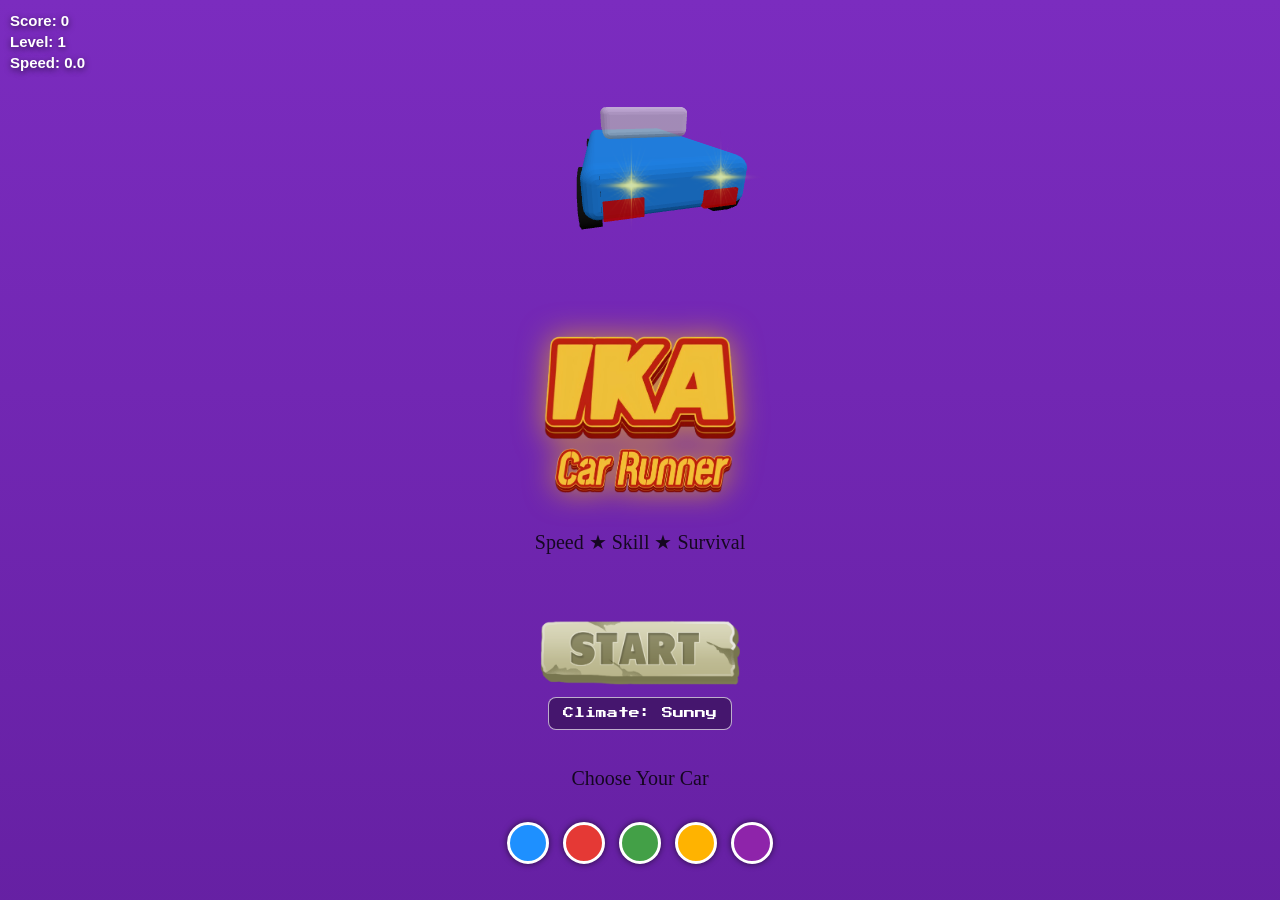
==== commit b1b62bc5: "Create index.html" ====
--- a/index.html
+++ b/index.html
@@ -281,6 +281,15 @@
         cursor: pointer;
         touch-action: manipulation;
       }
+      .modeBtn {
+        font-family: "Press Start 2P", system-ui;
+        font-size: 11px;
+        padding: 10px 14px;
+        border-radius: 8px;
+        border: 1px solid rgba(255, 255, 255, 0.65);
+        color: #fff;
+        background: rgba(0, 0, 0, 0.35);
+      }
       .start-btn img {
         width: 200px;
         max-width: 80vw;
@@ -392,7 +401,7 @@
       <!-- MIDDLE SECTION -->
       <div class="startSection middle">
         <img id="gameLogo" src="assets/images/ika-car-runner1.png" alt="IKA Car Runner" />
-        <div class="colorLabel">Speed â€¢ Skill â€¢ Survival</div>
+        <div class="colorLabel">Speed ★ Skill ★ Survival</div>
       </div>
       <!-- BOTTOM SECTION -->
       <div class="startSection bottom">
@@ -400,6 +409,7 @@
           <button id="startBtn" class="start-btn">
             <img src="assets/images/start.png" alt="Start Game">
           </button>
+          <button id="climateModeToggle" class="modeBtn">Climate: Sunny</button>
           <div class="colorLabel">Choose Your Car</div>
           <div id="colorPicker">
             <div class="colorDot" data-color="0x1e90ff" style="background:#1e90ff"></div>
@@ -564,20 +574,34 @@
       // =============================
       // ROAD
       // =============================
-      const road = new THREE.Mesh(new THREE.BoxGeometry(7, 0.2, 400), new THREE.MeshStandardMaterial({
-        color: 0x444444
-      }));
-      road.position.z = -100;
+      const road = new THREE.Group();
+      const roadSegments = [];
+      const roadLineSegments = [];
+      const ROAD_SEGMENTS = 22;
+      const ROAD_TOTAL_LEN = 400;
+      const ROAD_SEG_LEN = ROAD_TOTAL_LEN / ROAD_SEGMENTS;
+      const ROAD_START_Z = -300;
+      for (let i = 0; i < ROAD_SEGMENTS; i++) {
+        const seg = new THREE.Mesh(new THREE.BoxGeometry(7, 0.2, ROAD_SEG_LEN + 0.35), new THREE.MeshStandardMaterial({
+          color: 0x444444
+        }));
+        const z = ROAD_START_Z + (i + 0.5) * ROAD_SEG_LEN;
+        seg.position.set(0, 0, z);
+        seg.userData.depth = 1 - (i / (ROAD_SEGMENTS - 1)); // 0 near camera, 1 far
+        road.add(seg);
+        roadSegments.push(seg);
+        for (let side = -1; side <= 1; side += 2) {
+          const lineSeg = new THREE.Mesh(new THREE.BoxGeometry(0.05, 0.05, ROAD_SEG_LEN + 0.35), new THREE.MeshStandardMaterial({
+            color: 0xffffff
+          }));
+          lineSeg.position.set(side * 1.15, 0.11, z);
+          lineSeg.userData.depth = seg.userData.depth;
+          lineSeg.userData.offset = side * 1.15;
+          road.add(lineSeg);
+          roadLineSegments.push(lineSeg);
+        }
+      }
       scene.add(road);
-      for (let i = -1; i <= 1; i += 2) {
-        const line = new THREE.Mesh(new THREE.BoxGeometry(0.05, 0.05, 400), new THREE.MeshStandardMaterial({
-          color: 0xffffff
-        }));
-        line.position.set(i * 1.15, 0.11, -100);
-        line.userData.isRoadLine = true; // â­ add
-        line.userData.offset = i * 1.15; // â­ add
-        scene.add(line);
-      }
       // =============================
       // GRASS LAND (LEFT & RIGHT)
       // =============================
@@ -1021,7 +1045,7 @@
       // TREES
       // =============================
       const trees = [];
-      function spawnTree(x) {
+      function spawnTree(side) {
         // ðŸŒ³ RANDOM SIZE TYPE
         const sizeType = Math.random();
         let scale = 1;
@@ -1049,8 +1073,20 @@
         }
         const tree = new THREE.Group();
         tree.add(trunk, foliage);
-        // slight random offset so they donâ€™t line up
-        tree.position.set(x + (Math.random() - 0.5) * 0.4, 0, -220);
+        // Keep trees in green land, away from the road and train tracks.
+        const minGrassX = 6.2;
+        const maxGrassX = 21.8;
+        let treeX = (side < 0 ? -1 : 1) * (minGrassX + Math.random() * (maxGrassX - minGrassX));
+        if (side < 0) {
+          const blockedTrackCenters = [-12, -17];
+          const blockedHalfWidth = 2.0;
+          let attempts = 0;
+          while (attempts < 10 && blockedTrackCenters.some(cx => Math.abs(treeX - cx) < blockedHalfWidth)) {
+            treeX = -1 * (minGrassX + Math.random() * (maxGrassX - minGrassX));
+            attempts++;
+          }
+        }
+        tree.position.set(treeX + (Math.random() - 0.5) * 0.9, 0, -220);
         scene.add(tree);
         trees.push(tree);
       }
@@ -1317,7 +1353,7 @@
       let activeTouchId = null;
       let reviveUsed = false;
       let waitingForAd = false;
-      const MAX_TREES = isLowEnd ? 12 : 25;
+      const MAX_TREES = isLowEnd ? 24 : 45;
       const MAX_CLOUDS = isLowEnd ? 8 : 18;
       const MAX_OBSTACLES = isLowEnd ? 6 : 12;
       // =============================
@@ -1365,9 +1401,12 @@
       // =============================
       let rainEnabled = false;
       let rainTimer = 0;
-      let nextRainTime = 10 + Math.random() * 20; // first rain after 10â€“30 sec
+      let nextRainTime = 10 + Math.random() * 20;
       const rainDrops = [];
       const MAX_RAIN = 400;
+      const CLIMATE_MODES = ["sunny", "night", "rainny", "mixed"];
+      let climateMode = localStorage.getItem("ika_climate_mode") || "sunny";
+      if (!CLIMATE_MODES.includes(climateMode)) climateMode = "sunny";
       let denseFieldMode = false;
       let denseTimer = 0;
       let nextDenseTime = 15 + Math.random() * 25;
@@ -1388,7 +1427,13 @@
         fireflies.push(fly);
       }
       function updateFireflies(speed) {
-        //if(!isNight) return; // only at night
+        if (!isNightNow) {
+          for (let i = fireflies.length - 1; i >= 0; i--) {
+            scene.remove(fireflies[i]);
+            fireflies.splice(i, 1);
+          }
+          return;
+        }
         if (fireflies.length < MAX_FIREFLIES && Math.random() > 0.6) {
           spawnFirefly();
         }
@@ -1410,8 +1455,34 @@
       const soundIcon = document.getElementById("soundIcon");
       const pauseBtn = document.getElementById("pauseBtn");
       const pauseIcon = document.getElementById("pauseIcon");
+      const climateModeToggleBtn = document.getElementById("climateModeToggle");
       function updateSoundIcon() {
         soundIcon.src = soundEnabled ? "assets/images/sound-on.png" : "assets/images/sound-off.png";
+      }
+      function clearRainDrops() {
+        for (let i = rainDrops.length - 1; i >= 0; i--) {
+          scene.remove(rainDrops[i]);
+          rainDrops.splice(i, 1);
+        }
+      }
+      function setClimateMode(mode) {
+        climateMode = mode;
+        localStorage.setItem("ika_climate_mode", mode);
+        climateModeToggleBtn.textContent = `Climate: ${mode.charAt(0).toUpperCase()}${mode.slice(1)}`;
+        rainTimer = 0;
+        nextRainTime = 8 + Math.random() * 12;
+        if (mode === "rainny") {
+          rainEnabled = true;
+        } else if (mode === "mixed") {
+          rainEnabled = false;
+        } else {
+          rainEnabled = false;
+          clearRainDrops();
+        }
+      }
+      function cycleClimateMode() {
+        const idx = CLIMATE_MODES.indexOf(climateMode);
+        setClimateMode(CLIMATE_MODES[(idx + 1) % CLIMATE_MODES.length]);
       }
       function setSoundState(state) {
         soundEnabled = state;
@@ -1425,8 +1496,12 @@
       document.getElementById("soundToggle").addEventListener("click", () => {
         setSoundState(!soundEnabled);
       });
+      climateModeToggleBtn.addEventListener("click", () => {
+        cycleClimateMode();
+      });
       // Initialize icon on load
       updateSoundIcon();
+      setClimateMode(climateMode);
       // Ensure correct state on load
       window.addEventListener("load", () => {
         setSoundState(soundEnabled);
@@ -1448,6 +1523,8 @@
         speedDir = 1;
         running = true;
         paused = false;
+        roadCurve = 0;
+        curveDir = 1;
         // car state
         car.position.set(0, 0.1, 4);
         car.rotation.set(0, 0, 0);
@@ -1704,35 +1781,58 @@
       let time = 0;
       let isNightNow = false;
       function updateSky() {
-        time = (time + 0.00012) % 1;
         const sunrise = new THREE.Color(0xff9a3c);
         const day = new THREE.Color(0x87ceeb);
         const sunset = new THREE.Color(0xff5e57);
         const night = new THREE.Color(0x0b1026);
-        const phase = (Math.sin(time * Math.PI) + 1) / 2;
-        let skyColor;
-        if (phase < 0.25) skyColor = night.clone().lerp(sunrise, phase / 0.25);
-        else if (phase < 0.5) skyColor = sunrise.clone().lerp(day, (phase - 0.25) / 0.25);
-        else if (phase < 0.75) skyColor = day.clone().lerp(sunset, (phase - 0.5) / 0.25);
-        else skyColor = sunset.clone().lerp(night, (phase - 0.75) / 0.25);
-        scene.background = skyColor;
-        scene.fog.color.copy(skyColor);
-        const angle = phase * Math.PI * 2;
-        sunGroup.position.set(Math.cos(angle) * 30, Math.sin(angle) * 20 + 10, -100);
-        moonGroup.position.set(Math.cos(angle + Math.PI) * 30, Math.sin(angle + Math.PI) * 20 + 10, -100);
-        const isNight = phase < 0.15 || phase > 0.85;
-        isNightNow = isNight;
-        sunGroup.visible = !isNight;
-        moonGroup.visible = isNight;
-        hemi.intensity = isNight ? 0.25 : 1;
-        sunLight.intensity = isNight ? 0.15 : 1;
-        scene.fog.near = isNight ? 10 : 40;
-        scene.fog.far = isNight ? 75 : 140;
-        headlightL.visible = isNight;
-        headlightR.visible = isNight;
-        beamL.visible = isNight;
-        beamR.visible = isNight;
-        starField.visible = !isLowEnd && isNight;
+        if (climateMode === "mixed") {
+          time = (time + 0.00012) % 1;
+          const phase = (Math.sin(time * Math.PI) + 1) / 2;
+          let skyColor;
+          if (phase < 0.25) skyColor = night.clone().lerp(sunrise, phase / 0.25);
+          else if (phase < 0.5) skyColor = sunrise.clone().lerp(day, (phase - 0.25) / 0.25);
+          else if (phase < 0.75) skyColor = day.clone().lerp(sunset, (phase - 0.5) / 0.25);
+          else skyColor = sunset.clone().lerp(night, (phase - 0.75) / 0.25);
+          scene.background = skyColor;
+          scene.fog.color.copy(skyColor);
+          const angle = phase * Math.PI * 2;
+          sunGroup.position.set(Math.cos(angle) * 30, Math.sin(angle) * 20 + 10, -100);
+          moonGroup.position.set(Math.cos(angle + Math.PI) * 30, Math.sin(angle + Math.PI) * 20 + 10, -100);
+          isNightNow = phase < 0.15 || phase > 0.85;
+          sunGroup.visible = !isNightNow;
+          moonGroup.visible = isNightNow;
+          hemi.intensity = isNightNow ? 0.25 : 1;
+          sunLight.intensity = isNightNow ? 0.15 : 1;
+          scene.fog.near = isNightNow ? 10 : 40;
+          scene.fog.far = isNightNow ? 75 : 140;
+        } else if (climateMode === "night") {
+          isNightNow = true;
+          scene.background = night;
+          scene.fog.color.copy(night);
+          sunGroup.visible = false;
+          moonGroup.visible = true;
+          moonGroup.position.set(0, 24, -100);
+          hemi.intensity = 0.25;
+          sunLight.intensity = 0.15;
+          scene.fog.near = 10;
+          scene.fog.far = 75;
+        } else {
+          isNightNow = false;
+          scene.background = day;
+          scene.fog.color.copy(day);
+          sunGroup.visible = true;
+          moonGroup.visible = false;
+          sunGroup.position.set(18, 28, -100);
+          hemi.intensity = 1;
+          sunLight.intensity = 1;
+          scene.fog.near = 40;
+          scene.fog.far = 140;
+        }
+        headlightL.visible = isNightNow;
+        headlightR.visible = isNightNow;
+        beamL.visible = isNightNow;
+        beamR.visible = isNightNow;
+        starField.visible = !isLowEnd && isNightNow;
         if (isLowEnd) {
           headlightL.visible = false;
           headlightR.visible = false;
@@ -1805,18 +1905,19 @@
         if (train2.position.z < -300) {
           train2.position.z = 50;
         }
-        if (running) {
+        if (climateMode === "rainny") {
+          rainEnabled = true;
+        } else if (climateMode === "mixed") {
           rainTimer += clock.getDelta();
-          if (!rainEnabled && rainTimer > nextRainTime) {
-            rainEnabled = true;
+          if (rainTimer >= nextRainTime) {
+            rainEnabled = !rainEnabled;
             rainTimer = 0;
-            nextRainTime = 8 + Math.random() * 15; // rain duration
-          }
-          if (rainEnabled && rainTimer > nextRainTime) {
-            rainEnabled = false;
-            rainTimer = 0;
-            nextRainTime = 15 + Math.random() * 25; // next rain delay
-          }
+            nextRainTime = rainEnabled ? (6 + Math.random() * 8) : (8 + Math.random() * 12);
+            if (!rainEnabled) clearRainDrops();
+          }
+        } else {
+          rainEnabled = false;
+          if (rainDrops.length > 0) clearRainDrops();
         }
         if (rainEnabled && rainDrops.length < MAX_RAIN) {
           for (let i = 0; i < 8; i++) {
@@ -1829,12 +1930,16 @@
           curveDir *= -1;
         }
         // ===== ROAD CURVE APPLY =====
-        road.position.x = roadCurve;
-        scene.traverse(obj => {
-          if (obj.userData?.isRoadLine) {
-            obj.position.x = roadCurve + obj.userData.offset;
-          }
-        });
+        // Bend farther road segments more so the road visibly curves.
+        const previewBend = 1.45;
+        for (const seg of roadSegments) {
+          const d = seg.userData.depth;
+          seg.position.x = roadCurve + curveDir * previewBend * d * d;
+        }
+        for (const lineSeg of roadLineSegments) {
+          const d = lineSeg.userData.depth;
+          lineSeg.position.x = roadCurve + curveDir * previewBend * d * d + lineSeg.userData.offset;
+        }
         camera.rotation.z = -roadCurve * 0.02;
         updateBuildings(speed);
         updateGrass(speed);
@@ -1902,10 +2007,16 @@
         if (countdownActive && countdownObjects.length === 0) {
           countdownActive = false;
         }
-        // Lane movement
+        // Lane movement follows curved road center
         const prevX = car.position.x;
-        car.position.x += (targetX - car.position.x) * laneSmoothness;
-        const isDrifting = Math.abs(targetX - prevX) > 0.05;
+        const laneWorldTargetX = targetX + roadCurve;
+        car.position.x += (laneWorldTargetX - car.position.x) * laneSmoothness;
+        const lateralDelta = car.position.x - prevX;
+        const isDrifting = Math.abs(laneWorldTargetX - prevX) > 0.05;
+        if (!isJumping) {
+          const desiredYaw = THREE.MathUtils.clamp(-lateralDelta * 2.5 - roadCurve * 0.08, -0.22, 0.22);
+          car.rotation.y += (desiredYaw - car.rotation.y) * 0.12;
+        }
         // =============================
         // CAMERA SHAKE
         // =============================
@@ -1965,8 +2076,8 @@
         const obstacleRate = normalizedSpeed < 0.4 ? 0.03 : normalizedSpeed < 0.7 ? 0.02 : 0.01;
         if (Math.random() < obstacleRate && obstacles.length < MAX_OBSTACLES) spawnObstacle();
         if (clouds.length < MAX_CLOUDS && Math.random() < 0.02 * lowEndFactor) spawnCloud();
-        if (trees.length < MAX_TREES && Math.random() < 0.04 * lowEndFactor) spawnTree(-4.5);
-        if (trees.length < MAX_TREES && Math.random() < 0.04 * lowEndFactor) spawnTree(4.5);
+        if (trees.length < MAX_TREES && Math.random() < 0.08 * lowEndFactor) spawnTree(-1);
+        if (trees.length < MAX_TREES && Math.random() < 0.08 * lowEndFactor) spawnTree(1);
         // Move obstacles
         for (let i = obstacles.length - 1; i >= 0; i--) {
           const o = obstacles[i];
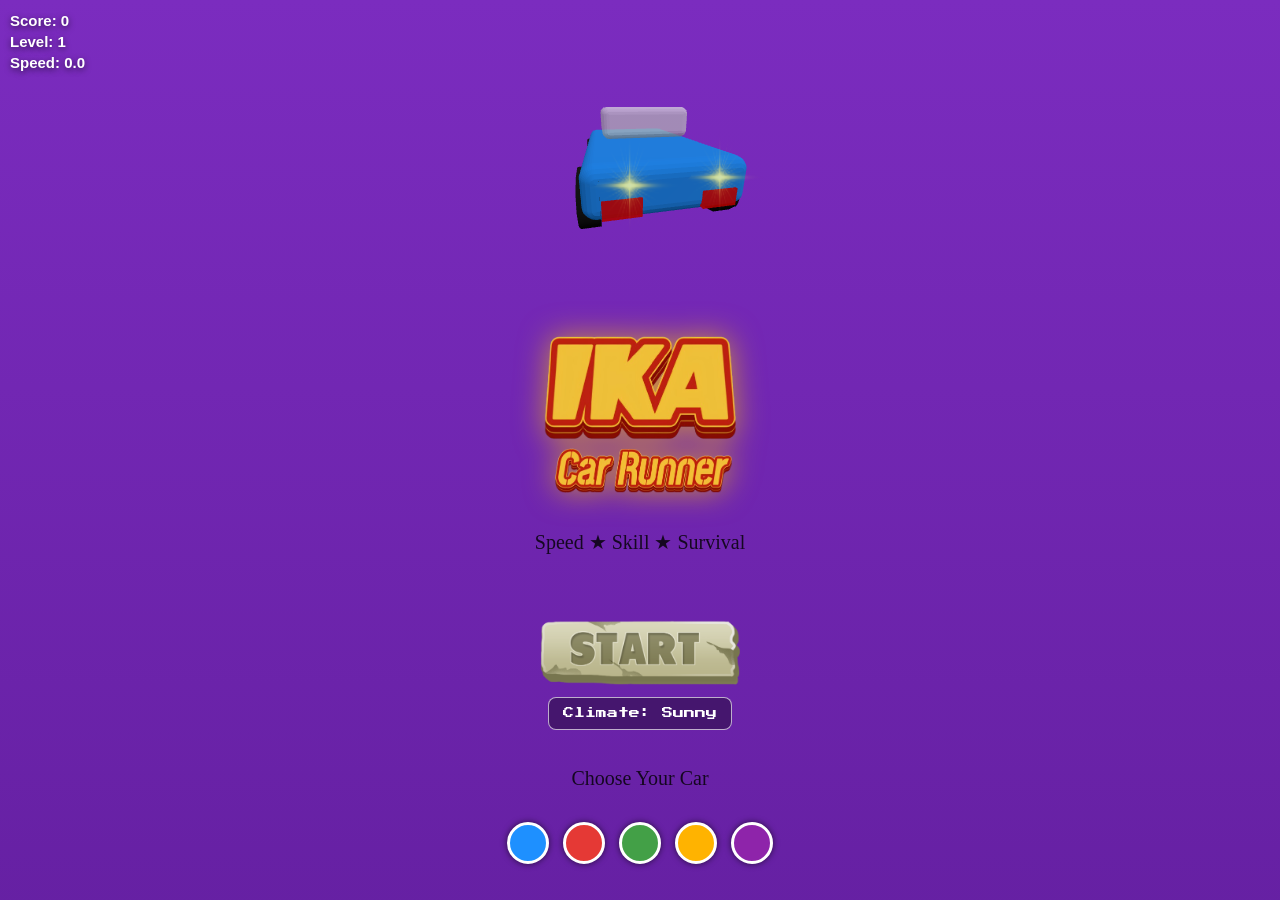
==== commit 7275fd4c: "Create index.html" ====
--- a/index.html
+++ b/index.html
@@ -997,6 +997,19 @@
       flame.position.set(0, 0.25, 1.8); // adjust to exhaust pipe
       flame.visible = false;
       car.add(flame);
+      const jetWingMat = new THREE.MeshStandardMaterial({
+        color: 0xcfd8dc,
+        metalness: 0.7,
+        roughness: 0.25
+      });
+      const jetWingGeo = new THREE.BoxGeometry(1.2, 0.06, 0.55);
+      const jetWingLeft = new THREE.Mesh(jetWingGeo, jetWingMat);
+      jetWingLeft.position.set(-1.05, 0.55, 0.05);
+      const jetWingRight = jetWingLeft.clone();
+      jetWingRight.position.x = 1.05;
+      jetWingLeft.visible = false;
+      jetWingRight.visible = false;
+      car.add(jetWingLeft, jetWingRight);
       // =============================
       // DRIFT SMOKE SYSTEM
       // =============================
@@ -1294,6 +1307,64 @@
         coneGroup.position.z = -200;
         scene.add(coneGroup);
         obstacles.push(coneGroup);
+      }
+      // =============================
+      // JET POWER
+      // =============================
+      const jetPowers = [];
+      const JET_SPEED_MULTIPLIER = 2.5;
+      const JET_DURATION = 15;
+      const JET_FLIGHT_HEIGHT = 3.5;
+      let nextJetScore = 500;
+      let jetActive = false;
+      let jetTimer = 0;
+      let landingSafeTimer = 0;
+      function clearNearObstacles() {
+        for (let i = obstacles.length - 1; i >= 0; i--) {
+          if (obstacles[i].position.z > -50) {
+            scene.remove(obstacles[i]);
+            obstacles.splice(i, 1);
+          }
+        }
+      }
+      function spawnJetPower() {
+        const pickup = new THREE.Group();
+        const ring = new THREE.Mesh(new THREE.TorusGeometry(0.45, 0.11, 14, 24), new THREE.MeshStandardMaterial({
+          color: 0x4dd0e1,
+          emissive: 0x00acc1,
+          emissiveIntensity: 1.1,
+          metalness: 0.5,
+          roughness: 0.25
+        }));
+        ring.rotation.x = Math.PI / 2;
+        ring.position.y = 0.9;
+        const core = new THREE.Mesh(new THREE.SphereGeometry(0.2, 12, 12), new THREE.MeshBasicMaterial({
+          color: 0x80deea
+        }));
+        core.position.y = 0.9;
+        pickup.add(ring, core);
+        pickup.userData.laneX = lanes[Math.floor(Math.random() * lanes.length)];
+        pickup.position.set(roadCurve + pickup.userData.laneX, 0, -220);
+        scene.add(pickup);
+        jetPowers.push(pickup);
+      }
+      function activateJetPower() {
+        jetActive = true;
+        jetTimer = JET_DURATION;
+        landingSafeTimer = 0;
+        isJumping = false;
+        jumpVelocity = 0;
+        car.rotation.x = 0;
+        jetWingLeft.visible = true;
+        jetWingRight.visible = true;
+        clearNearObstacles();
+      }
+      function endJetPower() {
+        jetActive = false;
+        landingSafeTimer = 1.8;
+        jetWingLeft.visible = false;
+        jetWingRight.visible = false;
+        clearNearObstacles();
       }
       // =============================
       // COUNTDOWN OBJECTS (1 2 3 GO)
@@ -1543,6 +1614,14 @@
         // obstacles
         obstacles.forEach(o => scene.remove(o));
         obstacles.length = 0;
+        jetPowers.forEach(j => scene.remove(j));
+        jetPowers.length = 0;
+        jetActive = false;
+        jetTimer = 0;
+        landingSafeTimer = 0;
+        nextJetScore = 1000;
+        jetWingLeft.visible = false;
+        jetWingRight.visible = false;
         trees.forEach(t => scene.remove(t));
         trees.length = 0;
         clouds.forEach(c => scene.remove(c));
@@ -1638,6 +1717,11 @@
         car.position.z = 4;
         car.position.y = 0.1;
         car.rotation.set(0, 0, 0);
+        jetActive = false;
+        jetTimer = 0;
+        landingSafeTimer = 1.2;
+        jetWingLeft.visible = false;
+        jetWingRight.visible = false;
         // Clear nearby obstacles
         for (let i = obstacles.length - 1; i >= 0; i--) {
           if (obstacles[i].position.z > -40) {
@@ -1772,6 +1856,7 @@
       });
       function hit(a, b) {
         // If car is jumping high enough, ignore collision
+        if (jetActive || landingSafeTimer > 0) return false;
         if (isJumping && car.position.y > 0.6) return false;
         return Math.abs(a.position.x - b.position.x) < 0.8 && Math.abs(a.position.z - b.position.z) < 1.5;
       }
@@ -1896,6 +1981,7 @@
           renderer.render(scene, camera);
           return;
         }
+        const delta = clock.getDelta();
         // train movement
         train1.position.z += 0.8;
         train2.position.z -= 0.8;
@@ -1905,10 +1991,21 @@
         if (train2.position.z < -300) {
           train2.position.z = 50;
         }
+        if (jetActive) {
+          jetTimer -= delta;
+          if (jetTimer <= 0) {
+            endJetPower();
+          }
+        } else if (landingSafeTimer > 0) {
+          landingSafeTimer -= delta;
+          if (landingSafeTimer < 0) landingSafeTimer = 0;
+        }
+        const speedMultiplier = jetActive ? JET_SPEED_MULTIPLIER : 1;
+        const effectiveSpeed = speed * speedMultiplier;
         if (climateMode === "rainny") {
           rainEnabled = true;
         } else if (climateMode === "mixed") {
-          rainTimer += clock.getDelta();
+          rainTimer += delta;
           if (rainTimer >= nextRainTime) {
             rainEnabled = !rainEnabled;
             rainTimer = 0;
@@ -1941,17 +2038,23 @@
           lineSeg.position.x = roadCurve + curveDir * previewBend * d * d + lineSeg.userData.offset;
         }
         camera.rotation.z = -roadCurve * 0.02;
-        updateBuildings(speed);
-        updateGrass(speed);
+        updateBuildings(effectiveSpeed);
+        updateGrass(effectiveSpeed);
         // Score & Speed (0 â†’ max 2)
         score++;
         level = Math.floor(score / 1000) + 1;
         document.getElementById("score").innerText = score;
         document.getElementById("level").innerText = level;
-        document.getElementById("speed").innerText = (speed * WORLD_SPEED).toFixed(1);
-        updateFarmland(speed);
-        updateFireflies(speed);
+        document.getElementById("speed").innerText = (effectiveSpeed * WORLD_SPEED).toFixed(1);
+        updateFarmland(effectiveSpeed);
+        updateFireflies(effectiveSpeed);
         updateSky();
+        if (score >= nextJetScore) {
+          if (!jetActive && jetPowers.length === 0) {
+            spawnJetPower();
+          }
+          nextJetScore += 1000;
+        }
         // =============================
         // SPAWN ROAD SIDE SHOPS
         // =============================
@@ -1966,7 +2069,7 @@
         // Move shops
         for (let i = shops.length - 1; i >= 0; i--) {
           const s = shops[i];
-          s.position.z += speed * WORLD_SPEED;
+          s.position.z += effectiveSpeed * WORLD_SPEED;
           s.position.x += roadCurve * 0.02;
           if (s.position.z > 20) {
             s.traverse(o => {
@@ -1997,7 +2100,7 @@
         // ===== COUNTDOWN OBJECT UPDATE (FIXED) =====
         for (let i = countdownObjects.length - 1; i >= 0; i--) {
           const obj = countdownObjects[i];
-          obj.position.z += speed * WORLD_SPEED;
+          obj.position.z += effectiveSpeed * WORLD_SPEED;
           if (obj.position.z > 5) {
             scene.remove(obj);
             countdownObjects.splice(i, 1);
@@ -2045,8 +2148,12 @@
         }
         // Idle bounce
         let baseY = 0.1 + Math.sin(score * 0.02) * 0.05;
-        // Jump logic (single flip)
-        if (isJumping) {
+        // Jump / Jet flight logic
+        if (jetActive) {
+          const flightY = baseY + JET_FLIGHT_HEIGHT;
+          car.position.y += (flightY - car.position.y) * 0.1;
+          car.rotation.x += (0 - car.rotation.x) * 0.2;
+        } else if (isJumping) {
           jumpVelocity -= gravity;
           car.position.y += jumpVelocity;
           if (!hasFlipped) {
@@ -2064,10 +2171,14 @@
             car.rotation.x = 0;
             shakeTime = 6;
           }
+        } else if (car.position.y > baseY + 0.02) {
+          // Smooth safe landing after jet mode.
+          car.position.y += (baseY - car.position.y) * 0.1;
+          car.rotation.x += (0 - car.rotation.x) * 0.2;
         } else {
           car.position.y = baseY;
         }
-        wheels.forEach(w => w.rotation.x -= speed * 3);
+        wheels.forEach(w => w.rotation.x -= effectiveSpeed * 3);
         // Stars twinkle
         for (let i = 0; i < starTwinkle.length; i++) starTwinkle[i] += 0.01;
         starMat.opacity = 0.6 + Math.sin(score * 0.01) * 0.4;
@@ -2078,10 +2189,27 @@
         if (clouds.length < MAX_CLOUDS && Math.random() < 0.02 * lowEndFactor) spawnCloud();
         if (trees.length < MAX_TREES && Math.random() < 0.08 * lowEndFactor) spawnTree(-1);
         if (trees.length < MAX_TREES && Math.random() < 0.08 * lowEndFactor) spawnTree(1);
+        // Move jet powers
+        for (let i = jetPowers.length - 1; i >= 0; i--) {
+          const j = jetPowers[i];
+          j.position.z += effectiveSpeed * WORLD_SPEED;
+          j.position.x = roadCurve + j.userData.laneX;
+          j.rotation.y += 0.08;
+          if (running && !paused && !countdownActive && hit(car, j)) {
+            scene.remove(j);
+            jetPowers.splice(i, 1);
+            activateJetPower();
+            continue;
+          }
+          if (j.position.z > 10) {
+            scene.remove(j);
+            jetPowers.splice(i, 1);
+          }
+        }
         // Move obstacles
         for (let i = obstacles.length - 1; i >= 0; i--) {
           const o = obstacles[i];
-          o.position.z += speed * WORLD_SPEED;
+          o.position.z += effectiveSpeed * WORLD_SPEED;
           o.position.x = roadCurve + o.userData.laneX;
           if (running && !paused && !countdownActive && hit(car, o)) {
             crash.currentTime = 0;
@@ -2109,7 +2237,7 @@
         // Trees
         for (let i = trees.length - 1; i >= 0; i--) {
           const t = trees[i];
-          t.position.z += speed * WORLD_SPEED;
+          t.position.z += effectiveSpeed * WORLD_SPEED;
           t.position.x += roadCurve * 0.02;
           if (t.position.z > 10) {
             scene.remove(t);
@@ -2119,7 +2247,7 @@
         // Clouds
         for (let i = clouds.length - 1; i >= 0; i--) {
           const c = clouds[i];
-          c.position.z += speed * 2;
+          c.position.z += effectiveSpeed * 2;
           if (c.position.z > 20) {
             scene.remove(c);
             clouds.splice(i, 1);
@@ -2130,7 +2258,7 @@
         }
         for (let i = birds.length - 1; i >= 0; i--) {
           const b = birds[i];
-          b.position.z += speed * 1.6;
+          b.position.z += effectiveSpeed * 1.6;
           b.position.x += b.userData.speed;
           b.position.y += Math.sin(clock.elapsedTime * 2 + b.userData.phase) * 0.01;
           const flap = Math.sin(clock.elapsedTime * 12 + b.userData.phase) * 0.55;
@@ -2160,16 +2288,16 @@
             spawnSkid();
           }
         }
-        if (speed > 0.1 && running && !isJumping) {
+        if ((speed > 0.1 || jetActive) && running && !isJumping) {
           flame.visible = true;
-          flame.scale.y = 1 + Math.random() * 0.5;
+          flame.scale.y = jetActive ? (1.8 + Math.random() * 0.9) : (1 + Math.random() * 0.5);
         } else {
           flame.visible = false;
         }
         for (let i = rainDrops.length - 1; i >= 0; i--) {
           const drop = rainDrops[i];
           drop.position.y -= 0.4;
-          drop.position.z += speed * 0.2; // move with world
+          drop.position.z += effectiveSpeed * 0.2; // move with world
           if (drop.position.y < 0) {
             scene.remove(drop);
             rainDrops.splice(i, 1);
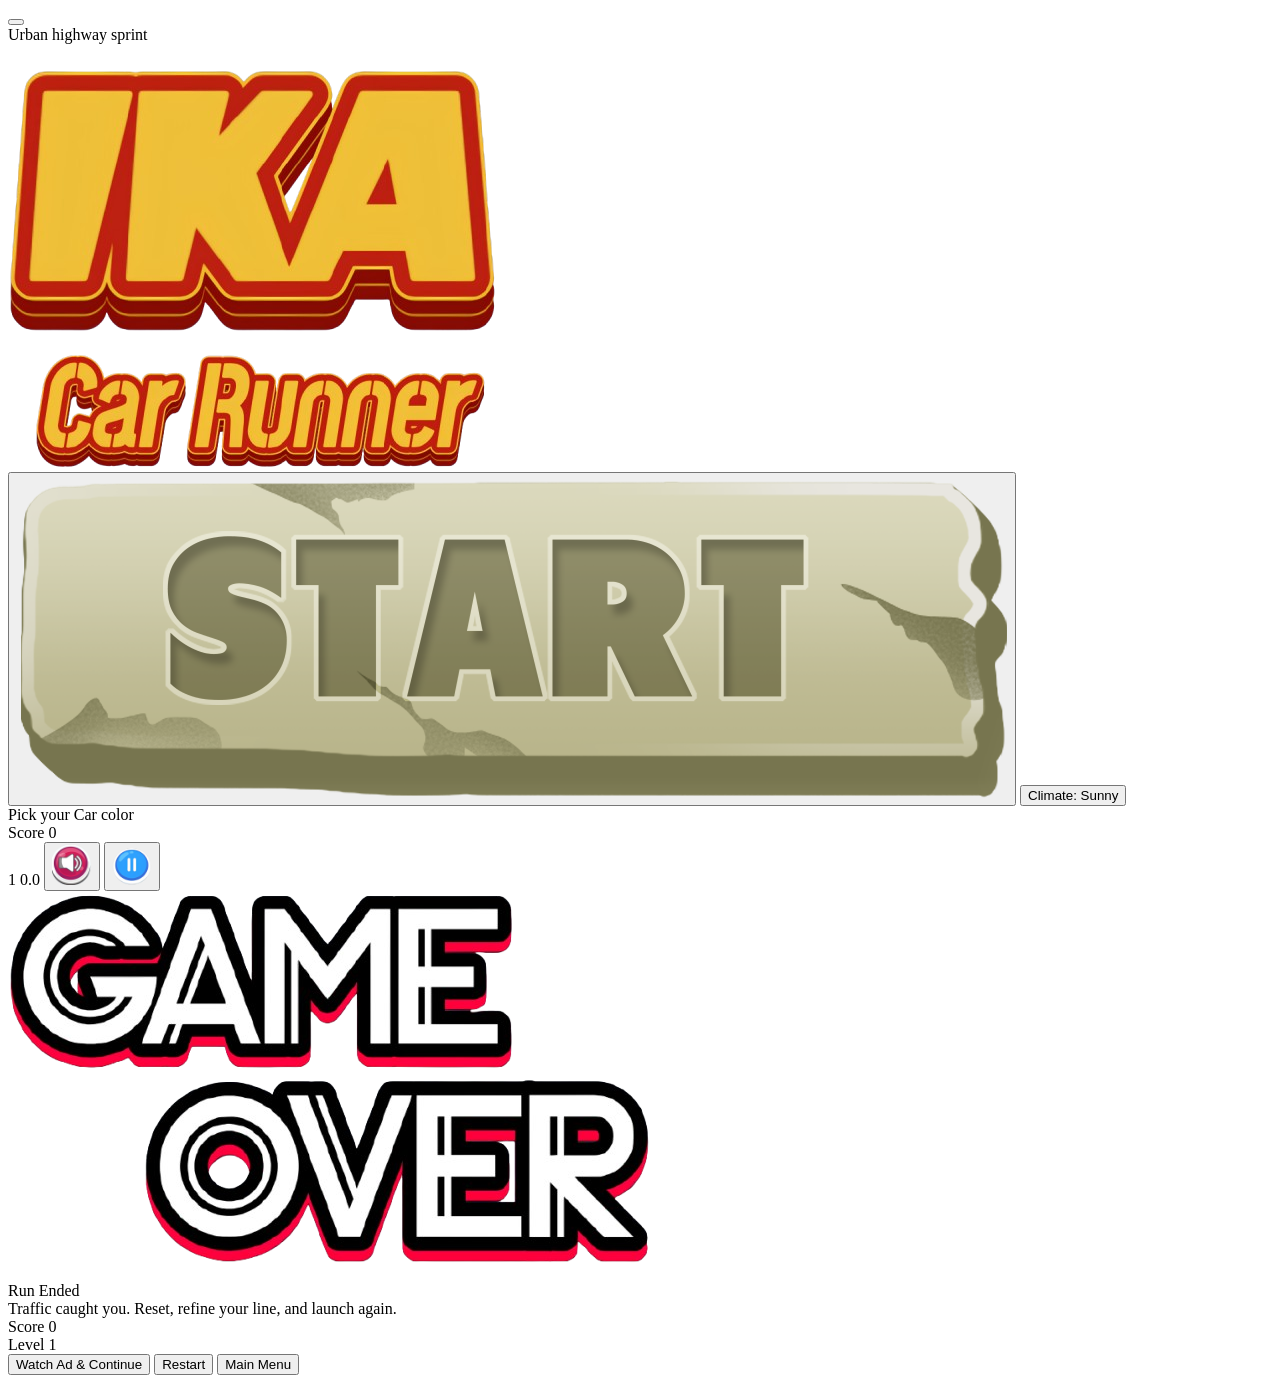
==== commit df7b2207: "Add files via upload" ====
--- a/index.html
+++ b/index.html
@@ -1,2316 +1,125 @@
 <!DOCTYPE html>
 <html lang="en">
   <head>
-    <meta charset="UTF-8">
+    <meta charset="UTF-8" />
     <title>IKA Car Runner</title>
-    <meta name="viewport" content="width=device-width, initial-scale=1.0, maximum-scale=1.0, user-scalable=no">
-    <style>
-      @import url('https://fonts.googleapis.com/css2?family=Mansalva&family=Press+Start+2P&family=Playwrite+NZ+Basic+Guides&display=swap');
-      @media (max-width: 768px) {
-        #carPreview {
-          width: 60vw;
-          height: 32vw;
-          max-width: 240px;
-          max-height: 150px;
-        }
-      }
-      @media (max-width: 768px) {
-        #startScreen {
-          justify-content: flex-start;
-          padding-top: 0vh;
-          text-align: center;
-        }
-        .colorLabel {
-          font-size: 3vw;
-          margin-top: 16px;
-        }
-      }
-      #startScreen {
-        position: fixed;
-        inset: 0;
-        background: linear-gradient(#87CEEB, #e0f7ff);
-        display: grid;
-        grid-template-rows: 1fr 1fr 1fr;
-        align-items: center;
-        justify-items: center;
-        z-index: 20;
-        text-align: center;
-        padding: 12px;
-        justify-content: space-around;
-        opacity: 1;
-        pointer-events: auto;
-      }
-      #startScreen .bg {
-        position: absolute;
-        inset: 0;
-        width: 100vw;
-        height: 100vh;
-        background: linear-gradient(180deg, #7b2cbf, #3c096c);
-        background-size: 300% 300%;
-        animation: bgMove 10s infinite alternate;
-        z-index: -1;
-      }
-      @keyframes bgMove {
-        0% {
-          background-position: 0% 50%
-        }
-        100% {
-          background-position: 100% 50%
-        }
-      }
-      #colorPicker {
-        margin-top: 20px;
-        display: flex;
-        gap: 14px;
-      }
-      .colorLabel {
-        margin-top: 25px;
-        font-size: 20px;
-        opacity: 0.8;
-      }
-      #hud {
-        position: fixed;
-        top: 10px;
-        left: 10px;
-        color: #fff;
-        font-weight: 700;
-        font-family: 'Segoe UI', Arial, sans-serif;
-        z-index: 50;
-        text-shadow: 0 2px 6px rgba(0, 0, 0, .6);
-      }
-      #hud .stat {
-        font-size: 15px;
-        line-height: 1.4;
-        white-space: nowrap;
-        /* ðŸ”¥ prevents wrapping */
-      }
-      /* Android / Mobile scaling */
-      @media(max-width:768px) {
-        #hud {
-          top: 3vw;
-          left: 3vw;
-        }
-
-        #hud .stat {
-          font-size: 4.2vw;
-        }
-      }
-      body {
-        margin: 0;
-        overflow: hidden;
-        background: #000
-      }
-      button {
-        padding: 12px 24px;
-        font-size: 18px;
-        cursor: pointer;
-        font-family: "Press Start 2P", system-ui
-      }
-      .floatingControl {
-        background: transparent;
-        border: none;
-        outline: none;
-        box-shadow: none;
-        margin: 0;
-        position: fixed;
-        z-index: 9999;
-        font-size: 18px;
-        padding: 8px 12px;
-        cursor: pointer;
-      }
-      #soundToggle {
-        top: 10px;
-        right: 10px;
-      }
-      #pauseBtn {
-        top: 10px;
-        right: 74px;
-        display: none;
-      }
-      @media (max-width: 768px) {
-        #soundToggle {
-          top: 3vw;
-          right: 3vw;
-          padding: 2vw 3vw;
-        }
-        #pauseBtn {
-          top: 3vw;
-          right: calc(3vw + 56px);
-          font-size: 4.5vw;
-          padding: 2vw 3vw;
-          border-radius: 12px;
-        }
-        #gameOver h1 {
-          font-size: 8vw;
-        }
-        #gameOver button {
-          font-size: 5vw;
-          padding: 3vw 6vw;
-        }
-      }
-      .colorDot {
-        width: 36px;
-        height: 36px;
-        border-radius: 50%;
-        cursor: pointer;
-        border: 3px solid #fff;
-        box-shadow: 0 0 6px rgba(0, 0, 0, 0.6);
-      }
-      .colorDot:active {
-        transform: scale(0.9);
-      }
-      #gameOver {
-        position: fixed;
-        inset: 0;
-        background: rgba(0, 0, 0, 0.9);
-        color: #fff;
-        backdrop-filter: blur(4px);
-        display: none;
-        align-items: center;
-        justify-content: center;
-        flex-direction: column;
-        font-family: 'Mansalva', Arial, sans-serif;
-        z-index: 30;
-        animation: zoomFade 0.5s ease;
-        text-align: center;
-      }
-      @keyframes zoomFade {
-        from {
-          transform: scale(1.1);
-          opacity: 0
-        }
-
-        to {
-          transform: scale(1);
-          opacity: 1
-        }
-      }
-      .goTitle {
-        font-family: 'Mansalva', Arial, sans-serif;
-        font-size: clamp(2rem, 6vw, 2.4rem);
-        color: #ff5252;
-        text-shadow: 0 0 8px rgba(255, 82, 82, 0.6);
-        margin-bottom: 16px;
-      }
-      .goStats {
-        display: flex;
-        justify-content: space-around;
-        margin-bottom: 20px;
-        font-size: 14px;
-        opacity: 0.85;
-      }
-      .goStats span {
-        font-size: 22px;
-        font-weight: bold;
-        color: #40c4ff;
-        text-shadow: 0 0 6px rgba(64, 196, 255, 0.6);
-      }
-      .goBtn {
-        width: auto;
-        min-width: 140px;
-        padding: 10px 16px;
-        margin: 6px auto;
-        font-size: 13px;
-        font-weight: 500;
-        letter-spacing: 0.4px;
-        border-radius: 8px;
-        background: transparent;
-        color: #ffffff;
-        border: 1px solid rgba(255, 255, 255, 0.25);
-        cursor: pointer;
-        transition: all 0.2s ease;
-      }
-      .goBtn:hover {
-        background: rgba(255, 255, 255, 0.08);
-        border-color: rgba(255, 255, 255, 0.45);
-      }
-      .goBtn:active {
-        transform: scale(0.95);
-      }
-      .goBtn.revive {
-        font-family: "Press Start 2P", system-ui;
-        border-color: rgba(0, 255, 150, 0.4);
-        color: #7CFFB2;
-      }
-      .goBtn.ghost {
-        font-family: "Press Start 2P", system-ui;
-        border-color: transparent;
-        opacity: 0.7;
-      }
-      .goBtn.ghost:hover {
-        opacity: 1;
-      }
-      @media (max-width: 768px) {
-        .goBtn {
-          min-width: 120px;
-          font-size: 12px;
-          padding: 8px 14px;
-        }
-      }
-      .startControls {
-        display: flex;
-        flex-direction: column;
-        align-items: center;
-        gap: 12px;
-        /* spacing between button and color picker */
-      }
-      /* Mobile adjustments */
-      @media (max-width: 768px) {
-        .startControls {
-          margin-top: -10vw;
-          /* push button & color picker slightly down from car preview */
-          display: flex;
-          flex-direction: column;
-          align-items: center;
-          gap: 3vw;
-        }
-        .colorLabel {
-          margin-top: 1.5vw;
-          /* smaller margin */
-        }
-      }
-      #startScreen~#soundToggle,
-      #startScreen~#pauseBtn {
-        display: none;
-      }
-      .start-btn {
-        background: none;
-        border: none;
-        padding: 0;
-        outline: none;
-        cursor: pointer;
-        touch-action: manipulation;
-      }
-      .modeBtn {
-        font-family: "Press Start 2P", system-ui;
-        font-size: 11px;
-        padding: 10px 14px;
-        border-radius: 8px;
-        border: 1px solid rgba(255, 255, 255, 0.65);
-        color: #fff;
-        background: rgba(0, 0, 0, 0.35);
-      }
-      .start-btn img {
-        width: 200px;
-        max-width: 80vw;
-        transition: transform 0.1s ease, filter 0.1s ease;
-      }
-      /* Push effect */
-      .start-btn:active img {
-        transform: scale(0.92);
-        filter: brightness(0.9);
-      }
-      .start-btn {
-        animation: popIn 0.5s ease;
-      }
-      @keyframes popIn {
-        0% {
-          transform: scale(0);
-        }
-
-        70% {
-          transform: scale(1.1);
-        }
-
-        100% {
-          transform: scale(1);
-        }
-      }
-      #gameLogo {
-        width: 60%;
-        max-width: 320px;
-        height: auto;
-        margin-top: -20px;
-        /* â¬†ï¸ pulls logo closer to car */
-        margin-bottom: 8px;
-        image-rendering: auto;
-        filter: drop-shadow(0 0 15px rgba(255, 200, 0, 0.6));
-      }
-      #previewCanvas {
-        width: 100%;
-        height: 240px;
-        /* increase from 180â€“200 */
-      }
-      @media (max-width: 480px) {
-        #previewCanvas {
-          height: 260px;
-        }
-      }
-      #gameOverImg {
-        width: 70%;
-        max-width: 320px;
-        height: auto;
-        margin-bottom: 18px;
-        filter: drop-shadow(0 0 18px rgba(255, 60, 60, 0.7));
-        animation: goPop 0.6s ease;
-      }
-      @media (max-width: 768px) {
-        #gameOverImg {
-          width: 80%;
-          max-width: 260px;
-        }
-      }
-      @keyframes goPop {
-        0% {
-          transform: scale(0.7);
-          opacity: 0
-        }
-        100% {
-          transform: scale(1);
-          opacity: 1
-        }
-      }
-      .goStats {
-        display: flex;
-        justify-content: space-between;
-        gap: 20px;
-        padding: 10px;
-        font-family: Arial, sans-serif;
-      }
-      .goStats>div {
-        flex: 1;
-        text-align: center;
-        min-width: 60px;
-      }
-      .goStats span {
-        display: block;
-        font-size: 1.5em;
-        font-weight: bold;
-        color: #fff;
-      }
-      /* Mobile optimization */
-      @media (max-width: 480px) {
-        .goStats {
-          gap: 15px;
-          padding: 8px;
-        }
-
-        .goStats>div {
-          min-width: 50px;
-        }
-      }
-    </style>
+    <meta
+      name="viewport"
+      content="width=device-width, initial-scale=1.0, maximum-scale=1.0, user-scalable=no"
+    />
+    <link rel="stylesheet" href="assets/styles/main.css" />
   </head>
   <body>
+    <div id="gameCanvasHost"></div>
+    <div class="settingsWrap">
+      <button id="settingsToggleBtn" class="settingsToggleBtn" type="button" aria-label="Open settings" aria-expanded="false">
+        <span class="settingsToggleIcon" aria-hidden="true">
+          <span></span>
+          <span></span>
+          <span></span>
+        </span>
+      </button>
+      <div id="settingsPanel" class="settingsPanel" aria-label="Game settings" hidden>
+        <div class="settingsTitle">Settings</div>
+        <div class="settingsMenu">
+          <button id="musicMenuBtn" class="settingMenuItem" type="button">
+            <span class="settingMenuLabel">Music</span>
+            <span id="musicMenuValue" class="settingMenuValue">On</span>
+          </button>
+          <button id="soundMenuBtn" class="settingMenuItem" type="button">
+            <span class="settingMenuLabel">Sound</span>
+            <span id="soundMenuValue" class="settingMenuValue">On</span>
+          </button>
+          <button id="pauseMenuBtn" class="settingMenuItem" type="button" hidden>
+            <span class="settingMenuLabel">Pause</span>
+            <span id="pauseMenuValue" class="settingMenuValue">Off</span>
+          </button>
+          <button id="resolutionMenuBtn" class="settingMenuItem" type="button">
+            <span class="settingMenuLabel">Resolution</span>
+            <span id="resolutionMenuValue" class="settingMenuValue">High</span>
+          </button>
+        </div>
+      </div>
+    </div>
+
     <div id="startScreen">
       <div class="bg"></div>
-      <!-- TOP SECTION -->
+
       <div class="startSection top">
-        <div id="carPreview"></div>
+        <div class="previewStage">
+          <div id="previewCanvasHost" class="previewCanvasHost"></div>
+        </div>
       </div>
-      <!-- MIDDLE SECTION -->
+
       <div class="startSection middle">
+        <div class="menuMeta">Urban highway sprint</div>
         <img id="gameLogo" src="assets/images/ika-car-runner1.png" alt="IKA Car Runner" />
-        <div class="colorLabel">Speed ★ Skill ★ Survival</div>
       </div>
-      <!-- BOTTOM SECTION -->
+
       <div class="startSection bottom">
         <div class="startControls">
-          <button id="startBtn" class="start-btn">
-            <img src="assets/images/start.png" alt="Start Game">
+          <button id="startBtn" class="start-btn" type="button">
+            <img src="assets/images/start.png" alt="Start Game" />
           </button>
-          <button id="climateModeToggle" class="modeBtn">Climate: Sunny</button>
-          <div class="colorLabel">Choose Your Car</div>
+          <button id="climateModeToggle" class="modeBtn" type="button">Climate: Sunny</button>
+          <div class="colorHint">Pick your Car color</div>
           <div id="colorPicker">
-            <div class="colorDot" data-color="0x1e90ff" style="background:#1e90ff"></div>
-            <div class="colorDot" data-color="0xe53935" style="background:#e53935"></div>
-            <div class="colorDot" data-color="0x43a047" style="background:#43a047"></div>
-            <div class="colorDot" data-color="0xffb300" style="background:#ffb300"></div>
-            <div class="colorDot" data-color="0x8e24aa" style="background:#8e24aa"></div>
+            <div class="colorDot" data-color="0x1e90ff" style="background: #1e90ff"></div>
+            <div class="colorDot" data-color="0xe53935" style="background: #e53935"></div>
+            <div class="colorDot" data-color="0x43a047" style="background: #43a047"></div>
+            <div class="colorDot" data-color="0xffb300" style="background: #ffb300"></div>
+            <div class="colorDot" data-color="0x8e24aa" style="background: #8e24aa"></div>
           </div>
         </div>
       </div>
     </div>
+
     <div id="hud">
-      <div class="stat">Score: <span id="score">0</span>
-      </div>
-      <div class="stat">Level: <span id="level">1</span>
-      </div>
-      <div class="stat">Speed: <span id="speed">0.0</span>
+      <div class="stat">
+        <span class="statLabel">Score</span>
+        <span id="score">0</span>
       </div>
     </div>
-    <button id="soundToggle" class="floatingControl">
-      <img id="soundIcon" src="assets/images/sound-on.png" alt="Sound" width="40" height="40">
+    <span id="level" class="srOnly">1</span>
+    <span id="speed" class="srOnly">0.0</span>
+
+    <button id="soundToggle" class="floatingControl legacyControl" type="button" aria-label="Toggle sound">
+      <img id="soundIcon" src="assets/images/sound-on.png" alt="Sound" width="40" height="40" />
     </button>
-    <button id="pauseBtn" class="floatingControl">
-      <img id="pauseIcon" src="assets/images/pause.png" alt="Pause" width="40" height="40">
+
+    <button id="pauseBtn" class="floatingControl legacyControl" type="button" aria-label="Pause game">
+      <img id="pauseIcon" src="assets/images/pause.png" alt="Pause" width="40" height="40" />
     </button>
+
     <div id="gameOver">
-      <img id="gameOverImg" src="assets/images/gameover.png" alt="Game Over">
+      <img id="gameOverImg" src="assets/images/gameover.png" alt="Game Over" />
+      <div class="goTitle">Run Ended</div>
+      <div class="goSubtitle">Traffic caught you. Reset, refine your line, and launch again.</div>
       <div class="goStats">
-        <div>Score <br>
+        <div>
+          Score
           <span id="finalScore">0</span>
         </div>
-        <div>Level <br>
+        <div>
+          Level
           <span id="finalLevel">1</span>
         </div>
       </div>
-      <button id="reviveBtn" class="goBtn revive">Watch Ad & Continue</button>
-      <button id="restartBtn" class="goBtn">Restart</button>
-      <button id="menuBtn" class="goBtn ghost">Main Menu</button>
+      <div class="goActions">
+        <button id="reviveBtn" class="goBtn revive" type="button">Watch Ad & Continue</button>
+        <button id="restartBtn" class="goBtn" type="button">Restart</button>
+        <button id="menuBtn" class="goBtn ghost" type="button">Main Menu</button>
+      </div>
     </div>
+
     <audio id="engine" src="assets/audio/engine.wav" loop></audio>
     <audio id="crash" src="assets/audio/crash.mp3"></audio>
-    <!--<script src="https://cdn.jsdelivr.net/npm/three@0.158.0/build/three.min.js"></script>-->
+    <audio id="sunnyMusic" src="assets/audio/Sunny_Music.mp3" loop></audio>
+    <audio id="rainnyMusic" src="assets/audio/Rainny_Music.mp3" loop></audio>
+
     <script src="assets/script/Three_Min.js"></script>
-    <script>
-      // =============================
-      // BASIC THREE SETUP
-      // =============================
-      const isLowEnd = /Android|iPhone|iPad/i.test(navigator.userAgent);
-      const lowEndFactor = isLowEnd ? 0.5 : 1;
-      const scene = new THREE.Scene();
-      scene.background = new THREE.Color(0x87ceeb); // visible sky to avoid black screen
-      //scene.fog=new THREE.Fog(0x87ceeb,20,140);
-      scene.fog = new THREE.Fog(0x87ceeb, 80, 300);
-      const camera = new THREE.PerspectiveCamera(70, window.innerWidth / window.innerHeight, 0.1, 500);
-      camera.position.set(0, 8, 15);
-      camera.rotation.x = -0.35;
-      const baseCameraPosition = new THREE.Vector3().copy(camera.position);
-      const renderer = new THREE.WebGLRenderer({
-        antialias: true
-      });
-      //renderer.setPixelRatio(isLowEnd ? 1 : Math.min(2, window.devicePixelRatio));
-      renderer.setPixelRatio(Math.min(2, window.devicePixelRatio));
-      renderer.setSize(window.innerWidth, window.innerHeight);
-      document.body.appendChild(renderer.domElement);
-      const hemi = new THREE.HemisphereLight(0xffffff, 0x444444, 1);
-      scene.add(hemi);
-      const sunLight = new THREE.DirectionalLight(0xffffff, 1);
-      sunLight.position.set(10, 20, 10);
-      sunLight.castShadow = false; // âœ… moved here
-      scene.add(sunLight);
-      renderer.shadowMap.enabled = false; // âœ… ok here too
-      const clock = new THREE.Clock();
-      // =============================
-      // SKY OBJECTS
-      // =============================
-      const loader = new THREE.TextureLoader();
-      const posterTextures = ['assets/images/poster1.png', 'assets/images/poster2.png', 'assets/images/poster3.png'];
-      const sunGroup = new THREE.Group();
-      const sunMesh = new THREE.Mesh(new THREE.SphereGeometry(2, 32, 32), new THREE.MeshBasicMaterial({
-        color: 0xffdd55
-      }));
-      const sunGlow = new THREE.Sprite(new THREE.SpriteMaterial({
-        map: loader.load('assets/images/glow.png'),
-        color: 0xffdd88,
-        transparent: true,
-        opacity: 0.6
-      }));
-      sunGlow.scale.set(14, 14, 1);
-      sunGroup.add(sunMesh, sunGlow);
-      scene.add(sunGroup);
-      const moonGroup = new THREE.Group();
-      const moonMesh = new THREE.Mesh(new THREE.SphereGeometry(1.5, 32, 32), new THREE.MeshBasicMaterial({
-        color: 0xddddff
-      }));
-      const moonGlow = new THREE.Sprite(new THREE.SpriteMaterial({
-        map: loader.load('assets/images/glow1.png'),
-        color: 0xaaaaff,
-        transparent: true,
-        opacity: 0.5
-      }));
-      moonGlow.scale.set(10, 10, 1);
-      moonGroup.add(moonMesh, moonGlow);
-      scene.add(moonGroup);
-      const clouds = [];
-      function spawnCloud() {
-        const cloud = new THREE.Group();
-        for (let i = 0; i < 7; i++) {
-          const puff = new THREE.Mesh(new THREE.SphereGeometry(Math.random() * 1.4 + 0.9, 16, 16), new THREE.MeshStandardMaterial({
-            color: 0xffffff,
-            transparent: true,
-            opacity: 0.95,
-            roughness: 1
-          }));
-          puff.position.set(Math.random() * 3, Math.random() * 1.2, Math.random() * 1.2);
-          cloud.add(puff);
-        }
-        cloud.position.set(-18 + Math.random() * 36, 16, -140);
-        scene.add(cloud);
-        clouds.push(cloud);
-      }
-      const birds = [];
-      const MAX_BIRDS = isLowEnd ? 6 : 12;
-      function spawnBird() {
-        const bird = new THREE.Group();
-        const wingMat = new THREE.MeshStandardMaterial({
-          color: 0x1c1c1c,
-          side: THREE.DoubleSide,
-          roughness: 0.9
-        });
-        const leftWing = new THREE.Mesh(new THREE.BoxGeometry(0.8, 0.05, 0.25), wingMat);
-        const rightWing = new THREE.Mesh(new THREE.BoxGeometry(0.8, 0.05, 0.25), wingMat);
-        leftWing.position.set(-0.35, 0, 0);
-        rightWing.position.set(0.35, 0, 0);
-        bird.add(leftWing);
-        bird.add(rightWing);
-        bird.position.set(-20 + Math.random() * 40, 13 + Math.random() * 8, -180 - Math.random() * 80);
-        bird.userData.wings = [leftWing, rightWing];
-        bird.userData.phase = Math.random() * Math.PI * 2;
-        bird.userData.speed = 0.08 + Math.random() * 0.1;
-        scene.add(bird);
-        birds.push(bird);
-      }
-      // =============================
-      // STARS
-      // =============================
-      const starGeo = new THREE.BufferGeometry();
-      const starCount = isLowEnd ? 300 : 1200;
-      const starPos = [];
-      const starTwinkle = [];
-      for (let i = 0; i < starCount; i++) {
-        starPos.push((Math.random() * 600) - 300, (Math.random() * 260) + 40, (Math.random() * 600) - 300);
-        starTwinkle.push(Math.random() * Math.PI * 2);
-      }
-      starGeo.setAttribute('position', new THREE.Float32BufferAttribute(starPos, 3));
-      const starMat = new THREE.PointsMaterial({
-        color: 0xffffff,
-        size: 0.9,
-        transparent: true
-      });
-      const starField = new THREE.Points(starGeo, starMat);
-      scene.add(starField);
-      // =============================
-      // ROAD
-      // =============================
-      const road = new THREE.Group();
-      const roadSegments = [];
-      const roadLineSegments = [];
-      const ROAD_SEGMENTS = 22;
-      const ROAD_TOTAL_LEN = 400;
-      const ROAD_SEG_LEN = ROAD_TOTAL_LEN / ROAD_SEGMENTS;
-      const ROAD_START_Z = -300;
-      for (let i = 0; i < ROAD_SEGMENTS; i++) {
-        const seg = new THREE.Mesh(new THREE.BoxGeometry(7, 0.2, ROAD_SEG_LEN + 0.35), new THREE.MeshStandardMaterial({
-          color: 0x444444
-        }));
-        const z = ROAD_START_Z + (i + 0.5) * ROAD_SEG_LEN;
-        seg.position.set(0, 0, z);
-        seg.userData.depth = 1 - (i / (ROAD_SEGMENTS - 1)); // 0 near camera, 1 far
-        road.add(seg);
-        roadSegments.push(seg);
-        for (let side = -1; side <= 1; side += 2) {
-          const lineSeg = new THREE.Mesh(new THREE.BoxGeometry(0.05, 0.05, ROAD_SEG_LEN + 0.35), new THREE.MeshStandardMaterial({
-            color: 0xffffff
-          }));
-          lineSeg.position.set(side * 1.15, 0.11, z);
-          lineSeg.userData.depth = seg.userData.depth;
-          lineSeg.userData.offset = side * 1.15;
-          road.add(lineSeg);
-          roadLineSegments.push(lineSeg);
-        }
-      }
-      scene.add(road);
-      // =============================
-      // GRASS LAND (LEFT & RIGHT)
-      // =============================
-      const grassMaterial = new THREE.MeshStandardMaterial({
-        color: 0x388e3c,
-        roughness: 1
-      });
-      // Left grass
-      const grassLeft = new THREE.Mesh(new THREE.BoxGeometry(20, 0.1, 400), grassMaterial);
-      grassLeft.position.set(-13, -0.05, -100);
-      scene.add(grassLeft);
-      // Right grass
-      const grassRight = new THREE.Mesh(new THREE.BoxGeometry(20, 0.1, 400), grassMaterial);
-      grassLeft.material.color.offsetHSL(0, 0, -0.05);
-      grassRight.material.color.offsetHSL(0, 0, 0.05);
-      grassRight.position.set(13, -0.05, -100);
-      scene.add(grassRight);
-      // =============================
-      // CAR
-      // =============================
-      const car = new THREE.Group();
-      const body = new THREE.Mesh(createRoundedBox(1.4, 0.45, 2.4, 0.12, 5), new THREE.MeshStandardMaterial({
-        color: 0x1e90ff,
-        metalness: 0.6,
-        roughness: 0.25
-      }));
-      body.position.y = 0.45;
-      const hood = new THREE.Mesh(createRoundedBox(1.3, 0.3, 1.2, 0.08, 4), new THREE.MeshStandardMaterial({
-        color: 0x1565c0,
-        metalness: 0.5,
-        roughness: 0.35
-      }));
-      hood.position.set(0, 0.65, 0.6);
-      const roof = new THREE.Mesh(createRoundedBox(1.0, 0.35, 1.0, 0.08, 4), // small radius
-        new THREE.MeshStandardMaterial({
-          color: 0x90caf9,
-          transparent: true,
-          opacity: 0.85,
-          roughness: 0.2,
-          metalness: 0.3
-        }));
-      roof.position.set(0, 0.9, -0.1);
-      let selectedCarColor = body.material.color.getHex();
-      // =============================
-      // START SCREEN CAR PREVIEW
-      // =============================
-      const previewScene = new THREE.Scene();
-      const previewCamera = new THREE.PerspectiveCamera(45, 1, 0.1, 50);
-      previewCamera.position.set(0, 1.9, 4.4);
-      previewCamera.lookAt(0, 0.8, 0);
-      const previewRenderer = new THREE.WebGLRenderer({
-        alpha: true,
-        antialias: true
-      });
-      document.getElementById("carPreview").appendChild(previewRenderer.domElement);
-      function resizePreview() {
-        const box = document.getElementById("carPreview");
-        if (!box.clientWidth || !box.clientHeight) return;
-        previewCamera.aspect = box.clientWidth / box.clientHeight;
-        previewCamera.updateProjectionMatrix();
-        previewRenderer.setSize(box.clientWidth, box.clientHeight);
-      }
-      window.addEventListener("resize", resizePreview);
-      // run after DOM paint
-      setTimeout(resizePreview, 50);
-      // Lights
-      previewScene.add(new THREE.HemisphereLight(0xffffff, 0x444444, 1));
-      const pLight = new THREE.DirectionalLight(0xffffff, 1);
-      pLight.position.set(5, 10, 5);
-      previewScene.add(pLight);
-      previewScene.add(new THREE.AmbientLight(0xffffff, 0.4));
-      // --- CAR MODEL (simple copy of your main car) ---
-      const previewCar = new THREE.Group();
-      // body
-      const previewBody = new THREE.Mesh(createRoundedBox(1.4, 0.45, 2.4, 0.12, 5), new THREE.MeshStandardMaterial({
-        color: selectedCarColor
-      }));
-      previewBody.position.y = 0.45;
-      // roof
-      const previewRoof = new THREE.Mesh(createRoundedBox(1.0, 0.35, 1.0, 0.08, 4), new THREE.MeshStandardMaterial({
-        color: 0xffffff,
-        transparent: true,
-        opacity: 0.7
-      }));
-      previewRoof.position.set(0, 0.9, -0.1);
-      // wheels
-      const previewWheelMat = new THREE.MeshStandardMaterial({
-        color: 0x111111
-      });
-      for (let x of [-0.65, 0.65]) {
-        for (let z of [-0.8, 0.8]) {
-          const wheel = new THREE.Mesh(new THREE.CylinderGeometry(0.28, 0.28, 0.18, 12), previewWheelMat);
-          wheel.rotation.z = Math.PI / 2;
-          wheel.position.set(x, 0.28, z);
-          previewCar.add(wheel);
-        }
-      }
-      // =============================
-      // REAR BACKLIGHTS
-      // =============================
-      const backLightMaterial = new THREE.MeshBasicMaterial({
-        color: 0xaa0000,
-        //emissive: 0xff0000,
-        //emissiveIntensity: 1,
-        transparent: true,
-        opacity: 0.9
-      });
-      const backLightGeo = new THREE.BoxGeometry(0.3, 0.15, 0.05);
-      // Left light
-      const backLightLeft = new THREE.Mesh(backLightGeo, backLightMaterial);
-      backLightLeft.position.set(-0.4, 0.35, 1.2);
-      // Right light
-      const backLightRight = new THREE.Mesh(backLightGeo, backLightMaterial);
-      backLightRight.position.set(0.4, 0.35, 1.2);
-      // PREVIEW BACKLIGHTS
-      const previewBackLightMaterial = new THREE.MeshBasicMaterial({
-        color: 0xaa0000,
-        transparent: true,
-        opacity: 0.9
-      });
-      const previewBackLightGeo = new THREE.BoxGeometry(0.3, 0.15, 0.05);
-      const previewBackLightLeft = new THREE.Mesh(previewBackLightGeo, previewBackLightMaterial);
-      previewBackLightLeft.position.set(-0.4, 0.35, 1.2);
-      const previewBackLightRight = new THREE.Mesh(previewBackLightGeo, previewBackLightMaterial);
-      previewBackLightRight.position.set(0.4, 0.35, 1.2);
-      previewCar.add(previewBackLightLeft);
-      previewCar.add(previewBackLightRight);
-      // add all
-      previewCar.add(previewBody, previewRoof);
-      previewScene.add(previewCar);
-      previewCar.scale.set(1.8, 1.8, 1.8); // BIG & punchy\
-      // =============================
-      // HEADLIGHT GLOW
-      // =============================
-      const glowTexture = new THREE.TextureLoader().load("assets/images/glow.png");
-      function createHeadlight(x) {
-        const glow = new THREE.Sprite(new THREE.SpriteMaterial({
-          map: glowTexture,
-          color: 0xffffaa,
-          transparent: true,
-          opacity: 0.8
-        }));
-        glow.scale.set(0.7, 0.7, 1);
-        glow.position.set(x, 0.55, 1.25);
-        previewCar.add(glow);
-      }
-      createHeadlight(-0.35);
-      createHeadlight(0.35);
-      // =============================
-      // SUBWAY TRACKS
-      // =============================
-      // =============================
-      // RAILWAY TRACK
-      // =============================
-      // rail material
-      const railMat = new THREE.MeshStandardMaterial({
-        color: 0xaaaaaa,
-        metalness: 0.9,
-        roughness: 0.3
-      });
-      // sleeper material
-      const sleeperMat = new THREE.MeshStandardMaterial({
-        color: 0x5d4037,
-        roughness: 1
-      });
-      // function to build one track
-      function createRailTrack(xOffset) {
-        const trackGroup = new THREE.Group();
-        // LEFT RAIL
-        const rail1 = new THREE.Mesh(new THREE.BoxGeometry(0.12, 0.12, 400), railMat);
-        rail1.position.set(xOffset - 0.6, 0.08, -100);
-        trackGroup.add(rail1);
-        // RIGHT RAIL
-        const rail2 = new THREE.Mesh(new THREE.BoxGeometry(0.12, 0.12, 400), railMat);
-        rail2.position.set(xOffset + 0.6, 0.08, -100);
-        trackGroup.add(rail2);
-        // sleepers (wood pieces)
-        for (let i = 0; i < 80; i++) {
-          const sleeper = new THREE.Mesh(new THREE.BoxGeometry(1.6, 0.08, 0.4), sleeperMat);
-          sleeper.position.set(xOffset, 0.02, -200 + i * 5);
-          trackGroup.add(sleeper);
-        }
-        scene.add(trackGroup);
-      }
-      // create TWO tracks
-      createRailTrack(-12);
-      createRailTrack(-17);
-      // =============================
-      // TRAIN CREATOR
-      // =============================
-      const windowMat = new THREE.MeshStandardMaterial({
-        color: 0x90caf9,
-        transparent: true,
-        opacity: 0.75
-      });
-      const doorMat = new THREE.MeshStandardMaterial({
-        color: 0xeeeeee
-      });
-      function addTrainWindows(parent) {
-        for (let i = -1; i <= 1; i++) {
-          // LEFT WINDOW
-          const winL = new THREE.Mesh(new THREE.BoxGeometry(0.05, 0.35, 0.8), windowMat);
-          winL.position.set(-1.11, 0.35, i * 1.1);
-          parent.add(winL);
-          // RIGHT WINDOW
-          const winR = new THREE.Mesh(new THREE.BoxGeometry(0.05, 0.35, 0.8), windowMat);
-          winR.position.set(1.11, 0.35, i * 1.1);
-          parent.add(winR);
-        }
-      }
-      function addTrainDoors(parent) {
-        const doorL = new THREE.Mesh(new THREE.BoxGeometry(0.06, 0.9, 0.9), doorMat);
-        doorL.position.set(-1.11, 0.15, 0);
-        parent.add(doorL);
-        const doorR = new THREE.Mesh(new THREE.BoxGeometry(0.06, 0.9, 0.9), doorMat);
-        doorR.position.set(1.11, 0.15, 0);
-        parent.add(doorR);
-      }
-      // =============================
-      // TRAIN WITH TWO ENGINES
-      // =============================
-      function createTrain(xPos, direction) {
-        const train = new THREE.Group();
-        const engineMat = new THREE.MeshStandardMaterial({
-          color: 0xd32f2f
-        });
-        const coachMat = new THREE.MeshStandardMaterial({
-          color: 0xb71c1c
-        });
-        const engineWindowMat = new THREE.MeshStandardMaterial({
-          color: 0x90caf9,
-          transparent: true,
-          opacity: 0.9
-        });
-        const headlightMat = new THREE.MeshStandardMaterial({
-          color: 0xfff2c2,
-          emissive: 0xffe082,
-          emissiveIntensity: 1.2
-        });
-        function addEngineDetails(engine, faceSign) {
-          // Front windshield
-          const frontWindow = new THREE.Mesh(new THREE.BoxGeometry(1.2, 0.5, 0.05), engineWindowMat);
-          frontWindow.position.set(0, 0.6, faceSign * 2.03);
-          engine.add(frontWindow);
-          // Side windows for better cabin visibility
-          const sideWindowL = new THREE.Mesh(new THREE.BoxGeometry(0.05, 0.4, 0.9), engineWindowMat);
-          sideWindowL.position.set(-1.08, 0.55, 0);
-          engine.add(sideWindowL);
-          const sideWindowR = new THREE.Mesh(new THREE.BoxGeometry(0.05, 0.4, 0.9), engineWindowMat);
-          sideWindowR.position.set(1.08, 0.55, 0);
-          engine.add(sideWindowR);
-          // Two headlights on the engine face
-          const leftLight = new THREE.Mesh(new THREE.SphereGeometry(0.11, 12, 12), headlightMat);
-          leftLight.position.set(-0.45, 0.45, faceSign * 2.08);
-          engine.add(leftLight);
-          const rightLight = new THREE.Mesh(new THREE.SphereGeometry(0.11, 12, 12), headlightMat);
-          rightLight.position.set(0.45, 0.45, faceSign * 2.08);
-          engine.add(rightLight);
-          const beam = new THREE.PointLight(0xfff3c4, isLowEnd ? 0.6 : 1.0, 10);
-          beam.position.set(0, 0.45, faceSign * 2.05);
-          engine.add(beam);
-        }
-        // ---- FRONT ENGINE ----
-        const engineFront = new THREE.Mesh(new THREE.BoxGeometry(2.2, 1.6, 4), engineMat);
-        engineFront.position.z = 0;
-        engineFront.position.y = 0.9;
-        train.add(engineFront);
-        // ---- COACHES ----
-        for (let i = 1; i <= 7; i++) {
-          const coach = new THREE.Mesh(new THREE.BoxGeometry(2.2, 1.5, 4), coachMat);
-          coach.position.z = -i * 4.5;
-          coach.position.y = 0.9;
-          train.add(coach);
-          // add windows and doors
-          addTrainWindows(coach);
-          addTrainDoors(coach);
-        }
-        // ---- BACK ENGINE ----
-        const engineBack = new THREE.Mesh(new THREE.BoxGeometry(2.2, 1.6, 4), engineMat);
-        engineBack.position.z = -6 * 4.5;
-        engineBack.position.y = 0.9;
-        train.add(engineBack);
-        addEngineDetails(engineFront, 1);
-        addEngineDetails(engineBack, -1);
-        train.position.set(xPos, 0, -200);
-        train.userData.direction = direction;
-        scene.add(train);
-        return train;
-      }
-      const train1 = createTrain(-12, 1); // forward
-      const train2 = createTrain(-17, -1); // opposite
-      // =============================
-      // TRAINS
-      // =============================
-      //const train1 = createTrain(0xd32f2f);
-      train1.position.set(-12, 0, -150);
-      scene.add(train1);
-      //const train2 = createTrain(0x1976d2);
-      train2.rotation.y = Math.PI; // face opposite direction
-      train2.position.set(-16, 0, 50);
-      scene.add(train2);
-      // =============================
-      // ROTATION LOOP
-      // =============================
-      previewScene.add(previewCar);
-      // =============================
-      // PREVIEW FLOOR (NEON STYLE)
-      // =============================
-      const floorGeo = new THREE.CircleGeometry(4, 40);
-      const floorMat = new THREE.MeshBasicMaterial({
-        color: 0x00ffff,
-        transparent: true,
-        opacity: 0.15
-      });
-      const previewFloor = new THREE.Mesh(floorGeo, floorMat);
-      previewFloor.rotation.x = -Math.PI / 2;
-      previewFloor.position.y = 0.02;
-      //previewScene.add(previewFloor);
-      let previewTime = 0;
-      function animatePreview() {
-        requestAnimationFrame(animatePreview);
-        previewTime += 0.01;
-        // slow car rotation
-        previewCar.rotation.y += 0.01;
-        // floating camera movement
-        previewCamera.position.x = Math.sin(previewTime) * 0.4;
-        previewCamera.position.y = 1.9 + Math.sin(previewTime * 0.5) * 0.1;
-        previewCamera.lookAt(0, 0.7, 0);
-        previewRenderer.render(previewScene, previewCamera);
-      }
-      animatePreview();
-      document.querySelectorAll(".colorDot").forEach(dot => {
-        dot.addEventListener("click", () => {
-          selectedCarColor = parseInt(dot.dataset.color);
-          // main game car
-          body.material.color.setHex(selectedCarColor);
-          // preview car
-          previewBody.material.color.setHex(selectedCarColor);
-        });
-      });
-      const wheelMat = new THREE.MeshStandardMaterial({
-        color: 0x111111,
-        roughness: 0.9
-      });
-      const wheels = [];
-      for (let x of [-0.65, 0.65]) {
-        for (let z of [-0.8, 0.8]) {
-          const wheel = new THREE.Mesh(new THREE.CylinderGeometry(0.28, 0.28, 0.18, 10), wheelMat);
-          wheel.rotation.z = Math.PI / 2;
-          wheel.position.set(x, 0.28, z);
-          wheels.push(wheel);
-          car.add(wheel);
-        }
-      }
-      car.add(body, hood, roof, backLightLeft);
-      car.add(body, hood, roof, backLightRight);
-      const headlightL = new THREE.SpotLight(0xffffff, 2.2, 30, 0.4, 0.6, 1);
-      headlightL.position.set(-0.42, 0.52, 1.2);
-      headlightL.target.position.set(-0.42, 0.2, -12);
-      car.add(headlightL, headlightL.target);
-      const headlightR = new THREE.SpotLight(0xffffff, 2.2, 30, 0.4, 0.6, 1);
-      headlightR.position.set(0.42, 0.52, 1.2);
-      headlightR.target.position.set(0.42, 0.2, -12);
-      car.add(headlightR, headlightR.target);
-      const beamMat = new THREE.MeshBasicMaterial({
-        color: 0xffffff,
-        transparent: true,
-        opacity: 0.14,
-        depthWrite: false
-      });
-      const beamGeo = new THREE.ConeGeometry(0.8, 4.5, 28, 1, true);
-      const beamL = new THREE.Mesh(beamGeo, beamMat);
-      beamL.rotation.x = Math.PI / 2;
-      beamL.position.set(-0.42, 0.22, -1.05);
-      car.add(beamL);
-      const beamR = new THREE.Mesh(beamGeo, beamMat);
-      beamR.rotation.x = Math.PI / 2;
-      beamR.position.set(0.42, 0.22, -1.05);
-      car.add(beamR);
-      car.position.set(0, 0.1, 4);
-      scene.add(car);
-      // =============================
-      // EXHAUST FLAME
-      // =============================
-      const flameGeo = new THREE.ConeGeometry(0.15, 0.6, 8);
-      const flameMat = new THREE.MeshBasicMaterial({
-        color: 0xff5500,
-        transparent: true,
-        opacity: 0.8
-      });
-      const flame = new THREE.Mesh(flameGeo, flameMat);
-      flame.rotation.x = Math.PI;
-      flame.position.set(0, 0.25, 1.8); // adjust to exhaust pipe
-      flame.visible = false;
-      car.add(flame);
-      const jetWingMat = new THREE.MeshStandardMaterial({
-        color: 0xcfd8dc,
-        metalness: 0.7,
-        roughness: 0.25
-      });
-      const jetWingGeo = new THREE.BoxGeometry(1.2, 0.06, 0.55);
-      const jetWingLeft = new THREE.Mesh(jetWingGeo, jetWingMat);
-      jetWingLeft.position.set(-1.05, 0.55, 0.05);
-      const jetWingRight = jetWingLeft.clone();
-      jetWingRight.position.x = 1.05;
-      jetWingLeft.visible = false;
-      jetWingRight.visible = false;
-      car.add(jetWingLeft, jetWingRight);
-      // =============================
-      // DRIFT SMOKE SYSTEM
-      // =============================
-      const smokeParticles = [];
-      function spawnSmoke() {
-        const geo = new THREE.SphereGeometry(0.25, 8, 8);
-        const mat = new THREE.MeshBasicMaterial({
-          color: 0xffffff,
-          transparent: true,
-          opacity: 0.6
-        });
-        const smoke = new THREE.Mesh(geo, mat);
-        // Spawn behind car
-        smoke.position.set(car.position.x + (Math.random() - 0.5) * 0.4, 0.15, car.position.z + 1.2);
-        smoke.userData.life = 1;
-        scene.add(smoke);
-        smokeParticles.push(smoke);
-      }
-      // =============================
-      // SKID MARK SYSTEM
-      // =============================
-      const skidMarks = [];
-      function spawnSkid() {
-        const geo = new THREE.PlaneGeometry(0.4, 1.2);
-        const mat = new THREE.MeshBasicMaterial({
-          color: 0x111111,
-          transparent: true,
-          opacity: 0.6,
-          side: THREE.DoubleSide
-        });
-        const skid = new THREE.Mesh(geo, mat);
-        skid.rotation.x = -Math.PI / 2;
-        skid.position.set(car.position.x, 0.01, car.position.z + 1.5);
-        skid.userData.life = 1;
-        scene.add(skid);
-        skidMarks.push(skid);
-      }
-      // =============================
-      // LANES
-      // =============================
-      const lanes = [-2.2, 0, 2.2];
-      let currentLane = 1;
-      let targetX = lanes[currentLane];
-      const laneSmoothness = isLowEnd ? 0.14 : 0.22;
-      // =============================
-      // TREES
-      // =============================
-      const trees = [];
-      function spawnTree(side) {
-        // ðŸŒ³ RANDOM SIZE TYPE
-        const sizeType = Math.random();
-        let scale = 1;
-        if (sizeType < 0.33) scale = 0.7; // small
-        else if (sizeType < 0.66) scale = 1.0; // medium
-        else scale = 1.5; // big
-        // trunk
-        const trunk = new THREE.Mesh(new THREE.CylinderGeometry(0.14 * scale, 0.22 * scale, 1.6 * scale, 10), new THREE.MeshStandardMaterial({
-          color: 0x6b4f2a,
-          roughness: 0.9
-        }));
-        trunk.position.y = (0.8 * scale);
-        // foliage
-        const foliage = new THREE.Group();
-        for (let i = 0; i < 2 + Math.floor(scale); i++) {
-          const leaf = new THREE.Mesh(new THREE.IcosahedronGeometry(0.8 * scale, 0), new THREE.MeshStandardMaterial({
-            color: 0x2e7d32,
-            roughness: 0.7
-          }));
-          leaf.position.set(
-            (Math.random() - 0.5) * 0.5 * scale,
-            (1.5 + i * 0.35) * scale,
-            (Math.random() - 0.5) * 0.5 * scale);
-          foliage.add(leaf);
-        }
-        const tree = new THREE.Group();
-        tree.add(trunk, foliage);
-        // Keep trees in green land, away from the road and train tracks.
-        const minGrassX = 6.2;
-        const maxGrassX = 21.8;
-        let treeX = (side < 0 ? -1 : 1) * (minGrassX + Math.random() * (maxGrassX - minGrassX));
-        if (side < 0) {
-          const blockedTrackCenters = [-12, -17];
-          const blockedHalfWidth = 2.0;
-          let attempts = 0;
-          while (attempts < 10 && blockedTrackCenters.some(cx => Math.abs(treeX - cx) < blockedHalfWidth)) {
-            treeX = -1 * (minGrassX + Math.random() * (maxGrassX - minGrassX));
-            attempts++;
-          }
-        }
-        tree.position.set(treeX + (Math.random() - 0.5) * 0.9, 0, -220);
-        scene.add(tree);
-        trees.push(tree);
-      }
-      // =============================
-      // Movie Poster
-      // =============================
-      function addMoviePoster(building, width, height, depth) {
-        if (isLowEnd) return;
-        if (Math.random() > 0.4) return;
-        const tex = loader.load(posterTextures[Math.floor(Math.random() * posterTextures.length)]);
-        tex.colorSpace = THREE.SRGBColorSpace;
-        const poster = new THREE.Mesh(new THREE.PlaneGeometry(width * 0.6, height * 0.4), new THREE.MeshBasicMaterial({
-          map: tex,
-          transparent: true
-        }));
-        poster.position.set(0, height * 0.55, depth / 2 + 0.02);
-        building.add(poster);
-      }
-      // =============================
-      // BUILDINGS (NEW FEATURE)
-      // =============================
-      const buildings = [];
-      function spawnBuilding(x) {
-        const building = new THREE.Group();
-        const height = 4 + Math.random() * 8;
-        const width = 2 + Math.random() * 1.5;
-        const depth = 2 + Math.random() * 1.5;
-        // Building box
-        const buildingMesh = new THREE.Mesh(new THREE.BoxGeometry(width, height, depth), new THREE.MeshStandardMaterial({
-          color: new THREE.Color().setHSL(Math.random(), 0.2, 0.5),
-          roughness: 0.8
-        }));
-        buildingMesh.position.y = height / 2;
-        building.add(buildingMesh);
-        // âœ… Add poster here
-        addMoviePoster(building, width, height, depth);
-        // Windows
-        for (let y = 0.8; y < height; y += 1.2) {
-          for (let i = -width / 2 + 0.3; i < width / 2; i += 0.5) {
-            const windowMesh = new THREE.Mesh(new THREE.PlaneGeometry(0.3, 0.4), new THREE.MeshBasicMaterial({
-              color: Math.random() > 0.5 ? 0xffffaa : 0x222222,
-              side: THREE.DoubleSide
-            }));
-            windowMesh.position.set(i, y, depth / 2 + 0.01);
-            building.add(windowMesh);
-          }
-        }
-        // Position & add to scene
-        building.position.set(x, 0, -260);
-        scene.add(building);
-        buildings.push(building);
-      }
-      // =============================
-      // ROAD SIDE SHOPS
-      // =============================
-      const shops = [];
-      function createTextSign(text, color = "#ffffff") {
-        const canvas = document.createElement("canvas");
-        canvas.width = 256;
-        canvas.height = 128;
-        const ctx = canvas.getContext("2d");
-        ctx.clearRect(0, 0, 256, 128);
-        ctx.fillStyle = color;
-        ctx.font = "bold 48px Arial";
-        ctx.textAlign = "center";
-        ctx.textBaseline = "middle";
-        ctx.fillText(text, 128, 64);
-        const texture = new THREE.CanvasTexture(canvas);
-        return new THREE.Mesh(new THREE.PlaneGeometry(2.8, 1.4), new THREE.MeshBasicMaterial({
-          map: texture,
-          transparent: true
-        }));
-      }
-      function spawnBurgerShop(x) {
-        const shop = new THREE.Group();
-        const body = new THREE.Mesh(new THREE.BoxGeometry(3, 2.5, 3), new THREE.MeshStandardMaterial({
-          color: 0xd32f2f,
-          roughness: 0.7
-        }));
-        body.position.y = 1.25;
-        const roof = new THREE.Mesh(new THREE.BoxGeometry(3.2, 0.4, 3.2), new THREE.MeshStandardMaterial({
-          color: 0xffc107
-        }));
-        roof.position.y = 2.7;
-        const sign = createTextSign("BURGER", "#ffeb3b");
-        sign.position.set(0, 2, 1.6);
-        shop.add(body, roof, sign);
-        shop.position.set(x, 0, -260);
-        scene.add(shop);
-        shops.push(shop);
-      }
-      function spawnIceCreamShop(x) {
-        const shop = new THREE.Group();
-        const body = new THREE.Mesh(new THREE.BoxGeometry(2.8, 2.4, 2.8), new THREE.MeshStandardMaterial({
-          color: 0xf48fb1,
-          roughness: 0.6
-        }));
-        body.position.y = 1.2;
-        const cone = new THREE.Mesh(new THREE.ConeGeometry(0.6, 1.6, 20), new THREE.MeshStandardMaterial({
-          color: 0xffffff
-        }));
-        cone.position.y = 3;
-        const sign = createTextSign("ICE CREAM", "#ffffff");
-        sign.position.set(0, 2, 1.5);
-        shop.add(body, cone, sign);
-        shop.position.set(x, 0, -260);
-        scene.add(shop);
-        shops.push(shop);
-      }
-      // =============================
-      // TEA STALL â˜•
-      // =============================
-      function spawnTeaStall(x) {
-        const shop = new THREE.Group();
-        const base = new THREE.Mesh(new THREE.BoxGeometry(2.4, 1.6, 2.4), new THREE.MeshStandardMaterial({
-          color: 0x8d6e63,
-          roughness: 0.8
-        }));
-        base.position.y = 0.8;
-        const roof = new THREE.Mesh(new THREE.ConeGeometry(1.6, 0.8, 4), new THREE.MeshStandardMaterial({
-          color: 0x4e342e
-        }));
-        roof.position.y = 2;
-        const sign = createTextSign("TEA â˜•", "#ffffff");
-        sign.position.set(0, 1.6, 1.3);
-        shop.add(base, roof, sign);
-        shop.position.set(x, 0, -260);
-        scene.add(shop);
-        shops.push(shop);
-      }
-      // =============================
-      // PETROL BUNK â›½
-      // =============================
-      function spawnPetrolBunk(x) {
-        const shop = new THREE.Group();
-        const building = new THREE.Mesh(new THREE.BoxGeometry(3.6, 2.6, 3.2), new THREE.MeshStandardMaterial({
-          color: 0x1565c0,
-          roughness: 0.6
-        }));
-        building.position.y = 1.3;
-        const canopy = new THREE.Mesh(new THREE.BoxGeometry(4.6, 0.3, 3.8), new THREE.MeshStandardMaterial({
-          color: 0xffeb3b
-        }));
-        canopy.position.y = 3;
-        const pillar1 = new THREE.Mesh(new THREE.BoxGeometry(0.3, 3, 0.3), new THREE.MeshStandardMaterial({
-          color: 0xffffff
-        }));
-        pillar1.position.set(-1.8, 1.5, 1.5);
-        const pillar2 = pillar1.clone();
-        pillar2.position.x = 1.8;
-        const sign = createTextSign("PETROL â›½", "#ffeb3b");
-        sign.position.set(0, 2.2, 1.8);
-        shop.add(building, canopy, pillar1, pillar2, sign);
-        shop.position.set(x, 0, -260);
-        scene.add(shop);
-        shops.push(shop);
-      }
-      // =============================
-      // MODIFY TREE SPAWN AREA (BUILDINGS BEHIND TREES)
-      // =============================
-      // Add building spawn inside main loop
-      let buildingTimer = 0;
-      function updateBuildings(speed) {
-        buildingTimer += speed;
-        if (buildingTimer > 1.2 && buildings.length < 6) {
-          spawnBuilding(Math.random() > 0.5 ? -8 : 8);
-          buildingTimer = 0;
-        }
-        for (let i = buildings.length - 1; i >= 0; i--) {
-          const b = buildings[i];
-          b.position.z += speed * WORLD_SPEED;
-          b.position.x += roadCurve * 0.008;
-          if (b.position.z > 20) {
-            scene.remove(b);
-            buildings.splice(i, 1);
-          }
-        }
-      }
-      // =============================
-      // OBSTACLES (YELLOW CONES)
-      // =============================
-      const obstacles = [];
-      function spawnObstacle() {
-        const coneGroup = new THREE.Group();
-        const coneGeo = new THREE.ConeGeometry(0.7, 1.6, 24);
-        const coneMat = new THREE.MeshStandardMaterial({
-          color: 0xffe600,
-          roughness: 0.4
-        });
-        const cone = new THREE.Mesh(coneGeo, coneMat);
-        cone.position.y = 0.8; // upright
-        const stripeMat = new THREE.MeshStandardMaterial({
-          color: 0x000000
-        });
-        const stripe1 = new THREE.Mesh(new THREE.TorusGeometry(0.42, 0.05, 10, 30), stripeMat);
-        stripe1.rotation.x = Math.PI / 2;
-        stripe1.position.y = 1.05;
-        const stripe2 = new THREE.Mesh(new THREE.TorusGeometry(0.30, 0.05, 10, 30), stripeMat);
-        stripe2.rotation.x = Math.PI / 2;
-        stripe2.position.y = 0.75;
-        coneGroup.add(cone, stripe1, stripe2);
-        const laneX = lanes[Math.floor(Math.random() * 3)];
-        coneGroup.userData.laneX = laneX;
-        coneGroup.position.x = roadCurve + laneX;
-        coneGroup.position.z = -200;
-        scene.add(coneGroup);
-        obstacles.push(coneGroup);
-      }
-      // =============================
-      // JET POWER
-      // =============================
-      const jetPowers = [];
-      const JET_SPEED_MULTIPLIER = 2.5;
-      const JET_DURATION = 15;
-      const JET_FLIGHT_HEIGHT = 3.5;
-      let nextJetScore = 500;
-      let jetActive = false;
-      let jetTimer = 0;
-      let landingSafeTimer = 0;
-      function clearNearObstacles() {
-        for (let i = obstacles.length - 1; i >= 0; i--) {
-          if (obstacles[i].position.z > -50) {
-            scene.remove(obstacles[i]);
-            obstacles.splice(i, 1);
-          }
-        }
-      }
-      function spawnJetPower() {
-        const pickup = new THREE.Group();
-        const ring = new THREE.Mesh(new THREE.TorusGeometry(0.45, 0.11, 14, 24), new THREE.MeshStandardMaterial({
-          color: 0x4dd0e1,
-          emissive: 0x00acc1,
-          emissiveIntensity: 1.1,
-          metalness: 0.5,
-          roughness: 0.25
-        }));
-        ring.rotation.x = Math.PI / 2;
-        ring.position.y = 0.9;
-        const core = new THREE.Mesh(new THREE.SphereGeometry(0.2, 12, 12), new THREE.MeshBasicMaterial({
-          color: 0x80deea
-        }));
-        core.position.y = 0.9;
-        pickup.add(ring, core);
-        pickup.userData.laneX = lanes[Math.floor(Math.random() * lanes.length)];
-        pickup.position.set(roadCurve + pickup.userData.laneX, 0, -220);
-        scene.add(pickup);
-        jetPowers.push(pickup);
-      }
-      function activateJetPower() {
-        jetActive = true;
-        jetTimer = JET_DURATION;
-        landingSafeTimer = 0;
-        isJumping = false;
-        jumpVelocity = 0;
-        car.rotation.x = 0;
-        jetWingLeft.visible = true;
-        jetWingRight.visible = true;
-        clearNearObstacles();
-      }
-      function endJetPower() {
-        jetActive = false;
-        landingSafeTimer = 1.8;
-        jetWingLeft.visible = false;
-        jetWingRight.visible = false;
-        clearNearObstacles();
-      }
-      // =============================
-      // COUNTDOWN OBJECTS (1 2 3 GO)
-      // =============================
-      function spawnCountdownObject(text, zPos) {
-        const canvas = document.createElement("canvas");
-        const ctx = canvas.getContext("2d");
-        canvas.width = 256;
-        canvas.height = 256;
-        // âœ… transparent background (DO NOTHING)
-        ctx.clearRect(0, 0, 256, 256);
-        ctx.fillStyle = "white";
-        ctx.font = "bold 160px Arial";
-        ctx.textAlign = "center";
-        ctx.textBaseline = "middle";
-        ctx.fillText(text, 128, 128);
-        const texture = new THREE.CanvasTexture(canvas);
-        texture.needsUpdate = true;
-        const mat = new THREE.MeshBasicMaterial({
-          map: texture,
-          transparent: true, // âœ… important
-          depthWrite: false
-        });
-        const mesh = new THREE.Mesh(new THREE.PlaneGeometry(6, 6), mat);
-        mesh.position.set(0, 3, zPos);
-        scene.add(mesh);
-        countdownObjects.push(mesh);
-      }
-      // =============================
-      // GAME VARIABLES (FIXED DUPLICATES)
-      // =============================
-      let score = 0;
-      let level = 1;
-      let speed = 0.01;
-      let minSpeed = 0.05;
-      let maxSpeed = 0.15;
-      let speedStep = 0.00025; // smooth change
-      let speedDir = 1; // 1 = increasing, -1 = decreasing
-      let running = false; // start paused until Start pressed
-      let paused = false;
-      const WORLD_SPEED = 10;
-      // Jump system (single definition)
-      let isJumping = false;
-      let jumpVelocity = 0;
-      const gravity = 0.0045; // reduced air float
-      const jumpPower = 0.135; // little higher jump      // small but higher jump
-      const flipSpeed = 0.18; // single flip only
-      let flipRotation = 0;
-      let hasFlipped = false;
-      let shakeTime = 0;
-      let shakeIntensity = 0.15;
-      let countdownStage = 0; // 0=1, 1=2, 2=3, 3=GO, 4=done
-      let countdownActive = true;
-      const countdownObjects = [];
-      let isTouching = false;
-      let lockedSpeed = 0;
-      let activeTouchId = null;
-      let reviveUsed = false;
-      let waitingForAd = false;
-      const MAX_TREES = isLowEnd ? 24 : 45;
-      const MAX_CLOUDS = isLowEnd ? 8 : 18;
-      const MAX_OBSTACLES = isLowEnd ? 6 : 12;
-      // =============================
-      // ROAD CURVE SYSTEM
-      // =============================
-      let roadCurve = 0;
-      let curveDir = 1;
-      const maxCurve = 0.7; // how strong the curve is
-      const curveSpeed = 0.0006; // how fast it changes
-      const farmlands = [];
-      function spawnFarmland() {
-        const farm = new THREE.Group();
-        const soil = new THREE.Mesh(new THREE.BoxGeometry(16, 0.05, 40), new THREE.MeshStandardMaterial({
-          color: 0x6d4c41
-        }));
-        soil.position.set(0, 0, -200);
-        farm.add(soil);
-        // crop lines
-        for (let i = -6; i <= 6; i += 2) {
-          const crop = new THREE.Mesh(new THREE.BoxGeometry(0.2, 0.8, 40), new THREE.MeshStandardMaterial({
-            color: 0x7cb342
-          }));
-          crop.position.set(i, 0.4, -200);
-          farm.add(crop);
-        }
-        farm.position.x = Math.random() > 0.5 ? -14 : 14;
-        scene.add(farm);
-        farmlands.push(farm);
-      }
-      function updateFarmland(speed) {
-        if (Math.random() > 0.995) {
-          spawnFarmland();
-        }
-        for (let i = farmlands.length - 1; i >= 0; i--) {
-          const f = farmlands[i];
-          f.position.z += speed * WORLD_SPEED;
-          if (f.position.z > 40) {
-            scene.remove(f);
-            farmlands.splice(i, 1);
-          }
-        }
-      }
-      // =============================
-      // RAIN SYSTEM
-      // =============================
-      let rainEnabled = false;
-      let rainTimer = 0;
-      let nextRainTime = 10 + Math.random() * 20;
-      const rainDrops = [];
-      const MAX_RAIN = 400;
-      const CLIMATE_MODES = ["sunny", "night", "rainny", "mixed"];
-      let climateMode = localStorage.getItem("ika_climate_mode") || "sunny";
-      if (!CLIMATE_MODES.includes(climateMode)) climateMode = "sunny";
-      let denseFieldMode = false;
-      let denseTimer = 0;
-      let nextDenseTime = 15 + Math.random() * 25;
-      const fireflies = [];
-      const MAX_FIREFLIES = isLowEnd ? 15 : 40;
-      function spawnFirefly() {
-        const geo = new THREE.SphereGeometry(0.08, 6, 6);
-        const mat = new THREE.MeshBasicMaterial({
-          color: 0xffff88,
-          transparent: true,
-          opacity: 0.8
-        });
-        const fly = new THREE.Mesh(geo, mat);
-        fly.position.set(
-          (Math.random() > 0.5 ? -1 : 1) * (8 + Math.random() * 10), 1 + Math.random() * 3, -200);
-        fly.userData.offset = Math.random() * Math.PI * 2;
-        scene.add(fly);
-        fireflies.push(fly);
-      }
-      function updateFireflies(speed) {
-        if (!isNightNow) {
-          for (let i = fireflies.length - 1; i >= 0; i--) {
-            scene.remove(fireflies[i]);
-            fireflies.splice(i, 1);
-          }
-          return;
-        }
-        if (fireflies.length < MAX_FIREFLIES && Math.random() > 0.6) {
-          spawnFirefly();
-        }
-        for (let i = fireflies.length - 1; i >= 0; i--) {
-          const f = fireflies[i];
-          f.position.z += speed * WORLD_SPEED;
-          f.position.y += Math.sin(clock.elapsedTime * 2 + f.userData.offset) * 0.02;
-          f.material.opacity = 0.5 + Math.sin(clock.elapsedTime * 4 + f.userData.offset) * 0.3;
-          if (f.position.z > 20) {
-            scene.remove(f);
-            fireflies.splice(i, 1);
-          }
-        }
-      }
-      // =============================
-      // SOUND MUTE / UNMUTE (GLOBAL)
-      // =============================
-      let soundEnabled = localStorage.getItem("ika_sound") !== "off";
-      const soundIcon = document.getElementById("soundIcon");
-      const pauseBtn = document.getElementById("pauseBtn");
-      const pauseIcon = document.getElementById("pauseIcon");
-      const climateModeToggleBtn = document.getElementById("climateModeToggle");
-      function updateSoundIcon() {
-        soundIcon.src = soundEnabled ? "assets/images/sound-on.png" : "assets/images/sound-off.png";
-      }
-      function clearRainDrops() {
-        for (let i = rainDrops.length - 1; i >= 0; i--) {
-          scene.remove(rainDrops[i]);
-          rainDrops.splice(i, 1);
-        }
-      }
-      function setClimateMode(mode) {
-        climateMode = mode;
-        localStorage.setItem("ika_climate_mode", mode);
-        climateModeToggleBtn.textContent = `Climate: ${mode.charAt(0).toUpperCase()}${mode.slice(1)}`;
-        rainTimer = 0;
-        nextRainTime = 8 + Math.random() * 12;
-        if (mode === "rainny") {
-          rainEnabled = true;
-        } else if (mode === "mixed") {
-          rainEnabled = false;
-        } else {
-          rainEnabled = false;
-          clearRainDrops();
-        }
-      }
-      function cycleClimateMode() {
-        const idx = CLIMATE_MODES.indexOf(climateMode);
-        setClimateMode(CLIMATE_MODES[(idx + 1) % CLIMATE_MODES.length]);
-      }
-      function setSoundState(state) {
-        soundEnabled = state;
-        localStorage.setItem("ika_sound", state ? "on" : "off");
-        document.querySelectorAll("audio").forEach(a => {
-          a.muted = !state;
-        });
-        updateSoundIcon();
-      }
-      // Button click
-      document.getElementById("soundToggle").addEventListener("click", () => {
-        setSoundState(!soundEnabled);
-      });
-      climateModeToggleBtn.addEventListener("click", () => {
-        cycleClimateMode();
-      });
-      // Initialize icon on load
-      updateSoundIcon();
-      setClimateMode(climateMode);
-      // Ensure correct state on load
-      window.addEventListener("load", () => {
-        setSoundState(soundEnabled);
-      });
-      function resetGame() {
-        soundIcon.style.display = "block";
-        pauseBtn.style.display = "block";
-        body.material.color.setHex(selectedCarColor);
-        hood.material.color.setHex(selectedCarColor);
-        reviveUsed = false;
-        waitingForAd = false;
-        document.getElementById("reviveBtn").style.display = "block";
-        document.getElementById("reviveBtn").disabled = false;
-        document.getElementById("reviveBtn").innerText = "Watch Ad & Continue";
-        // core state
-        score = 0;
-        level = 1;
-        speed = minSpeed;
-        speedDir = 1;
-        running = true;
-        paused = false;
-        roadCurve = 0;
-        curveDir = 1;
-        // car state
-        car.position.set(0, 0.1, 4);
-        car.rotation.set(0, 0, 0);
-        currentLane = 1;
-        targetX = lanes[currentLane];
-        isJumping = false;
-        // countdown
-        countdownStage = 0;
-        countdownActive = true;
-        countdownObjects.forEach(o => scene.remove(o));
-        countdownObjects.length = 0;
-        spawnCountdownObject("1", -45);
-        spawnCountdownObject("2", -90);
-        spawnCountdownObject("3", -135);
-        spawnCountdownObject("GO", -180);
-        // obstacles
-        obstacles.forEach(o => scene.remove(o));
-        obstacles.length = 0;
-        jetPowers.forEach(j => scene.remove(j));
-        jetPowers.length = 0;
-        jetActive = false;
-        jetTimer = 0;
-        landingSafeTimer = 0;
-        nextJetScore = 1000;
-        jetWingLeft.visible = false;
-        jetWingRight.visible = false;
-        trees.forEach(t => scene.remove(t));
-        trees.length = 0;
-        clouds.forEach(c => scene.remove(c));
-        clouds.length = 0;
-        buildings.forEach(b => scene.remove(b));
-        buildings.length = 0;
-        // UI
-        document.getElementById("gameOver").style.display = "none";
-        pauseIcon.src = "assets/images/pause.png";
-        // audio
-        engine.currentTime = 0;
-        playEngine();
-        shops.forEach(s => scene.remove(s));
-        shops.length = 0;
-      }
-      // =============================
-      // AUDIO
-      // =============================
-      const engine = document.getElementById("engine");
-      const crash = document.getElementById("crash");
-      engine.volume = isLowEnd ? 0.25 : 0.4;
-      document.addEventListener("pointerdown", () => engine.play().catch(() => {}), {
-        once: true
-      });
-      // =============================
-      // revive
-      // =============================
-      function playEngine() {
-        if (soundEnabled && !paused) {
-          engine.play().catch(() => {});
-        }
-      }
-      // =============================
-      // ADVANCED GRASS SYSTEM ðŸŒ±ðŸŒ¾ðŸŒ¼
-      // =============================
-      const grasses = [];
-      const MAX_GRASS = isLowEnd ? 120 : 300;
-      const grassColors = [
-        0x2e7d32,
-        0x388e3c,
-        0x43a047,
-        0x4caf50
-      ];
-      function spawnGrass() {
-        const group = new THREE.Group();
-        const side = Math.random() > 0.5 ? -1 : 1;
-        const baseX = side * (8 + Math.random() * 8);
-        // ðŸŒ¿ NORMAL OR TALL GRASS
-        const isTall = Math.random() > 0.75;
-        const height = isTall ? 1.2 : 0.6;
-        const width = isTall ? 0.35 : 0.25;
-        const bladeGeo = new THREE.PlaneGeometry(width, height);
-        const bladeMat = new THREE.MeshStandardMaterial({
-          color: grassColors[Math.floor(Math.random() * grassColors.length)],
-          side: THREE.DoubleSide
-        });
-        const blade = new THREE.Mesh(bladeGeo, bladeMat);
-        blade.position.y = height / 2;
-        group.add(blade);
-        // ðŸŒ¼ FLOWERS (small chance)
-        if (Math.random() > 0.85) {
-          const flowerGeo = new THREE.SphereGeometry(0.08, 6, 6);
-          const flowerMat = new THREE.MeshBasicMaterial({
-            color: [0xff5252, 0xffeb3b, 0xff80ab, 0xffffff][Math.floor(Math.random() * 4)]
-          });
-          const flower = new THREE.Mesh(flowerGeo, flowerMat);
-          flower.position.set(0, height + 0.1, 0);
-          group.add(flower);
-        }
-        group.position.set(baseX, 0, -220);
-        scene.add(group);
-        grasses.push(group);
-      }
-      // =============================
-      // spawnRain
-      // =============================
-      function spawnRain() {
-        const geo = new THREE.CylinderGeometry(0.02, 0.02, 0.6);
-        const mat = new THREE.MeshBasicMaterial({
-          color: 0x66aaff,
-          transparent: true,
-          opacity: 0.6
-        });
-        const drop = new THREE.Mesh(geo, mat);
-        drop.position.set(
-          (Math.random() - 0.5) * 20, 8 + Math.random() * 5,
-          (Math.random() - 0.5) * 40);
-        scene.add(drop);
-        rainDrops.push(drop);
-      }
-      function revivePlayer() {
-        // Move car safely forward
-        car.position.z = 4;
-        car.position.y = 0.1;
-        car.rotation.set(0, 0, 0);
-        jetActive = false;
-        jetTimer = 0;
-        landingSafeTimer = 1.2;
-        jetWingLeft.visible = false;
-        jetWingRight.visible = false;
-        // Clear nearby obstacles
-        for (let i = obstacles.length - 1; i >= 0; i--) {
-          if (obstacles[i].position.z > -40) {
-            scene.remove(obstacles[i]);
-            obstacles.splice(i, 1);
-          }
-        }
-        // Resume game
-        running = true;
-        paused = false;
-        playEngine();
-      }
-      // =============================
-      // BUTTONS
-      // =============================
-      document.getElementById("menuBtn").addEventListener("click", () => {
-        // stop game
-        running = false;
-        paused = false;
-        // hide game over
-        const gameOver = document.getElementById("gameOver");
-        gameOver.style.display = "none";
-        // reset start screen cleanly
-        const start = document.getElementById("startScreen");
-        start.style.opacity = "1";
-        start.style.pointerEvents = "auto";
-        // âœ… DO NOT TOUCH display
-        // start.style.display = "grid"; âŒ REMOVE if present
-        // show preview again
-        const preview = document.getElementById("carPreview");
-        preview.style.display = "block";
-        // reset pause button
-        pauseIcon.src = "assets/images/pause.png";
-        // stop sounds
-        engine.pause();
-        engine.currentTime = 0;
-        // hide in-game buttons
-        document.getElementById("soundToggle").style.display = "none";
-        pauseBtn.style.display = "none";
-      });
-      document.getElementById("reviveBtn").addEventListener("click", () => {
-        if (waitingForAd || reviveUsed) return;
-        waitingForAd = true;
-        reviveUsed = true;
-        const btn = document.getElementById("reviveBtn");
-        btn.innerText = "Watching Ad...";
-        btn.disabled = true;
-        setTimeout(() => {
-          waitingForAd = false;
-          revivePlayer();
-          document.getElementById("gameOver").style.display = "none";
-          btn.innerText = "Watch Ad & Continue";
-          btn.disabled = false;
-        }, 3000);
-      });
-      document.getElementById("restartBtn").addEventListener("click", () => {
-        resetGame();
-      });
-      document.getElementById("startBtn").addEventListener("click", () => {
-        document.getElementById("soundToggle").style.display = "block";
-        pauseBtn.style.display = "block";
-        document.getElementById("carPreview").style.display = "none";
-        const s = document.getElementById("startScreen");
-        s.style.transition = "opacity 0.6s ease";
-        s.style.opacity = 0;
-        s.style.pointerEvents = "none";
-        setTimeout(() => {
-          body.material.color.setHex(selectedCarColor);
-          resetGame();
-        }, 600);
-      });
-      // Pause button logic
-      pauseBtn.addEventListener("click", () => {
-        if (!running || document.getElementById("gameOver").style.display === "flex") return;
-        paused = !paused;
-        pauseIcon.src = paused ? "assets/images/play.png" : "assets/images/pause.png";
-        if (paused) {
-          engine.pause(); // âœ… stop engine on pause
-        } else {
-          playEngine(); // âœ… resume engine
-        }
-      });
-      // =============================
-      // INPUT
-      // =============================
-      addEventListener("keydown", e => {
-        if (e.key === "ArrowUp" && !isJumping) {
-          isJumping = true;
-          jumpVelocity = jumpPower;
-          hasFlipped = false;
-        }
-        if (!running) return;
-        if (e.key === "ArrowLeft") currentLane = Math.max(0, currentLane - 1);
-        if (e.key === "ArrowRight") currentLane = Math.min(2, currentLane + 1);
-        targetX = lanes[currentLane];
-      });
-      let startX = 0;
-      let startY = 0;
-      addEventListener("touchstart", e => {
-        // Ignore if a finger is already active
-        if (activeTouchId !== null) return;
-        const touch = e.changedTouches[0];
-        activeTouchId = touch.identifier;
-        isTouching = true;
-        lockedSpeed = speed; // ðŸ”’ freeze speed
-        startX = touch.clientX;
-        startY = touch.clientY;
-      });
-      addEventListener("touchend", e => {
-        // Find the touch that ended
-        for (let i = 0; i < e.changedTouches.length; i++) {
-          const touch = e.changedTouches[i];
-          if (touch.identifier === activeTouchId) {
-            // âœ… correct finger released
-            activeTouchId = null;
-            isTouching = false;
-            const dx = touch.clientX - startX;
-            const dy = startY - touch.clientY;
-            // swipe up = jump
-            if (dy > 60 && !isJumping) {
-              isJumping = true;
-              jumpVelocity = jumpPower;
-              hasFlipped = false;
-              return;
-            }
-            // left / right
-            if (dx > 50) currentLane = Math.min(2, currentLane + 1);
-            if (dx < -50) currentLane = Math.max(0, currentLane - 1);
-            targetX = lanes[currentLane];
-          }
-        }
-      });
-      function hit(a, b) {
-        // If car is jumping high enough, ignore collision
-        if (jetActive || landingSafeTimer > 0) return false;
-        if (isJumping && car.position.y > 0.6) return false;
-        return Math.abs(a.position.x - b.position.x) < 0.8 && Math.abs(a.position.z - b.position.z) < 1.5;
-      }
-      // =============================
-      // SKY CYCLE
-      // =============================
-      let time = 0;
-      let isNightNow = false;
-      function updateSky() {
-        const sunrise = new THREE.Color(0xff9a3c);
-        const day = new THREE.Color(0x87ceeb);
-        const sunset = new THREE.Color(0xff5e57);
-        const night = new THREE.Color(0x0b1026);
-        if (climateMode === "mixed") {
-          time = (time + 0.00012) % 1;
-          const phase = (Math.sin(time * Math.PI) + 1) / 2;
-          let skyColor;
-          if (phase < 0.25) skyColor = night.clone().lerp(sunrise, phase / 0.25);
-          else if (phase < 0.5) skyColor = sunrise.clone().lerp(day, (phase - 0.25) / 0.25);
-          else if (phase < 0.75) skyColor = day.clone().lerp(sunset, (phase - 0.5) / 0.25);
-          else skyColor = sunset.clone().lerp(night, (phase - 0.75) / 0.25);
-          scene.background = skyColor;
-          scene.fog.color.copy(skyColor);
-          const angle = phase * Math.PI * 2;
-          sunGroup.position.set(Math.cos(angle) * 30, Math.sin(angle) * 20 + 10, -100);
-          moonGroup.position.set(Math.cos(angle + Math.PI) * 30, Math.sin(angle + Math.PI) * 20 + 10, -100);
-          isNightNow = phase < 0.15 || phase > 0.85;
-          sunGroup.visible = !isNightNow;
-          moonGroup.visible = isNightNow;
-          hemi.intensity = isNightNow ? 0.25 : 1;
-          sunLight.intensity = isNightNow ? 0.15 : 1;
-          scene.fog.near = isNightNow ? 10 : 40;
-          scene.fog.far = isNightNow ? 75 : 140;
-        } else if (climateMode === "night") {
-          isNightNow = true;
-          scene.background = night;
-          scene.fog.color.copy(night);
-          sunGroup.visible = false;
-          moonGroup.visible = true;
-          moonGroup.position.set(0, 24, -100);
-          hemi.intensity = 0.25;
-          sunLight.intensity = 0.15;
-          scene.fog.near = 10;
-          scene.fog.far = 75;
-        } else {
-          isNightNow = false;
-          scene.background = day;
-          scene.fog.color.copy(day);
-          sunGroup.visible = true;
-          moonGroup.visible = false;
-          sunGroup.position.set(18, 28, -100);
-          hemi.intensity = 1;
-          sunLight.intensity = 1;
-          scene.fog.near = 40;
-          scene.fog.far = 140;
-        }
-        headlightL.visible = isNightNow;
-        headlightR.visible = isNightNow;
-        beamL.visible = isNightNow;
-        beamR.visible = isNightNow;
-        starField.visible = !isLowEnd && isNightNow;
-        if (isLowEnd) {
-          headlightL.visible = false;
-          headlightR.visible = false;
-          beamL.visible = false;
-          beamR.visible = false;
-        }
-      }
-      function createRoundedBox(width, height, depth, radius, smoothness) {
-        const shape = new THREE.Shape();
-        const eps = 0.00001;
-        const r = radius - eps;
-        shape.absarc(eps, eps, eps, -Math.PI / 2, -Math.PI, true);
-        shape.absarc(eps, height - r * 2, eps, Math.PI, Math.PI / 2, true);
-        shape.absarc(width - r * 2, height - r * 2, eps, Math.PI / 2, 0, true);
-        shape.absarc(width - r * 2, eps, eps, 0, -Math.PI / 2, true);
-        const geometry = new THREE.ExtrudeGeometry(shape, {
-          depth: depth - radius * 2,
-          bevelEnabled: true,
-          bevelSegments: smoothness,
-          steps: 1,
-          bevelSize: radius,
-          bevelThickness: radius,
-          curveSegments: smoothness
-        });
-        geometry.center();
-        return geometry;
-      }
-
-      function updateGrass(speed) {
-        denseTimer += clock.getDelta();
-        if (denseTimer > nextDenseTime) {
-          denseFieldMode = !denseFieldMode;
-          denseTimer = 0;
-          nextDenseTime = 20 + Math.random() * 30;
-        }
-        // Dense mode spawns more grass
-        const spawnChance = denseFieldMode ? 0.3 : 0.7;
-        if (grasses.length < MAX_GRASS && Math.random() > spawnChance) {
-          spawnGrass();
-        }
-        for (let i = grasses.length - 1; i >= 0; i--) {
-          const g = grasses[i];
-          g.position.z += speed * WORLD_SPEED;
-          g.position.x += roadCurve * 0.01; // follow road curve
-          // slight wind sway
-          g.rotation.z = Math.sin(clock.elapsedTime * 4 + i) * 0.05;
-          if (g.position.z > 20) {
-            scene.remove(g);
-            grasses.splice(i, 1);
-          }
-        }
-      }
-      // =============================
-      // INTRO + IDLE
-      // =============================
-      // MAIN LOOP
-      // =============================
-      function animate() {
-        requestAnimationFrame(animate);
-        if (!running || paused) {
-          renderer.render(scene, camera);
-          return;
-        }
-        const delta = clock.getDelta();
-        // train movement
-        train1.position.z += 0.8;
-        train2.position.z -= 0.8;
-        if (train1.position.z > 50) {
-          train1.position.z = -300;
-        }
-        if (train2.position.z < -300) {
-          train2.position.z = 50;
-        }
-        if (jetActive) {
-          jetTimer -= delta;
-          if (jetTimer <= 0) {
-            endJetPower();
-          }
-        } else if (landingSafeTimer > 0) {
-          landingSafeTimer -= delta;
-          if (landingSafeTimer < 0) landingSafeTimer = 0;
-        }
-        const speedMultiplier = jetActive ? JET_SPEED_MULTIPLIER : 1;
-        const effectiveSpeed = speed * speedMultiplier;
-        if (climateMode === "rainny") {
-          rainEnabled = true;
-        } else if (climateMode === "mixed") {
-          rainTimer += delta;
-          if (rainTimer >= nextRainTime) {
-            rainEnabled = !rainEnabled;
-            rainTimer = 0;
-            nextRainTime = rainEnabled ? (6 + Math.random() * 8) : (8 + Math.random() * 12);
-            if (!rainEnabled) clearRainDrops();
-          }
-        } else {
-          rainEnabled = false;
-          if (rainDrops.length > 0) clearRainDrops();
-        }
-        if (rainEnabled && rainDrops.length < MAX_RAIN) {
-          for (let i = 0; i < 8; i++) {
-            spawnRain();
-          }
-        }
-        roadCurve += curveSpeed * curveDir;
-        if (Math.abs(roadCurve) >= maxCurve) {
-          roadCurve = THREE.MathUtils.clamp(roadCurve, -maxCurve, maxCurve);
-          curveDir *= -1;
-        }
-        // ===== ROAD CURVE APPLY =====
-        // Bend farther road segments more so the road visibly curves.
-        const previewBend = 1.45;
-        for (const seg of roadSegments) {
-          const d = seg.userData.depth;
-          seg.position.x = roadCurve + curveDir * previewBend * d * d;
-        }
-        for (const lineSeg of roadLineSegments) {
-          const d = lineSeg.userData.depth;
-          lineSeg.position.x = roadCurve + curveDir * previewBend * d * d + lineSeg.userData.offset;
-        }
-        camera.rotation.z = -roadCurve * 0.02;
-        updateBuildings(effectiveSpeed);
-        updateGrass(effectiveSpeed);
-        // Score & Speed (0 â†’ max 2)
-        score++;
-        level = Math.floor(score / 1000) + 1;
-        document.getElementById("score").innerText = score;
-        document.getElementById("level").innerText = level;
-        document.getElementById("speed").innerText = (effectiveSpeed * WORLD_SPEED).toFixed(1);
-        updateFarmland(effectiveSpeed);
-        updateFireflies(effectiveSpeed);
-        updateSky();
-        if (score >= nextJetScore) {
-          if (!jetActive && jetPowers.length === 0) {
-            spawnJetPower();
-          }
-          nextJetScore += 1000;
-        }
-        // =============================
-        // SPAWN ROAD SIDE SHOPS
-        // =============================
-        if (Math.random() < 0.01) {
-          const sideX = Math.random() > 0.5 ? -9 : 9;
-          const r = Math.random();
-          if (r < 0.25) spawnBurgerShop(sideX);
-          else if (r < 0.5) spawnIceCreamShop(sideX);
-          else if (r < 0.75) spawnTeaStall(sideX);
-          else spawnPetrolBunk(sideX);
-        }
-        // Move shops
-        for (let i = shops.length - 1; i >= 0; i--) {
-          const s = shops[i];
-          s.position.z += effectiveSpeed * WORLD_SPEED;
-          s.position.x += roadCurve * 0.02;
-          if (s.position.z > 20) {
-            s.traverse(o => {
-              if (o.material?.map) o.material.map.dispose();
-              if (o.material) o.material.dispose();
-              if (o.geometry) o.geometry.dispose();
-            });
-            scene.remove(s);
-            shops.splice(i, 1);
-          }
-        }
-        // ===== SPEED OSCILLATION (0.1 â†” 0.3) =====
-        if (isTouching) {
-          speed = lockedSpeed; // ðŸš« speed CANNOT change
-        } else {
-          speed += speedStep * speedDir;
-          if (speed >= maxSpeed) {
-            speed = maxSpeed;
-            speedDir = -1;
-          }
-          if (speed <= minSpeed) {
-            speed = minSpeed;
-            speedDir = 1;
-          }
-        }
-        if (countdownActive) speed = minSpeed;
-        // ===== COUNTDOWN OBJECT UPDATE =====
-        // ===== COUNTDOWN OBJECT UPDATE (FIXED) =====
-        for (let i = countdownObjects.length - 1; i >= 0; i--) {
-          const obj = countdownObjects[i];
-          obj.position.z += effectiveSpeed * WORLD_SPEED;
-          if (obj.position.z > 5) {
-            scene.remove(obj);
-            countdownObjects.splice(i, 1);
-          }
-        }
-        // âœ… END countdown automatically
-        if (countdownActive && countdownObjects.length === 0) {
-          countdownActive = false;
-        }
-        // Lane movement follows curved road center
-        const prevX = car.position.x;
-        const laneWorldTargetX = targetX + roadCurve;
-        car.position.x += (laneWorldTargetX - car.position.x) * laneSmoothness;
-        const lateralDelta = car.position.x - prevX;
-        const isDrifting = Math.abs(laneWorldTargetX - prevX) > 0.05;
-        if (!isJumping) {
-          const desiredYaw = THREE.MathUtils.clamp(-lateralDelta * 2.5 - roadCurve * 0.08, -0.22, 0.22);
-          car.rotation.y += (desiredYaw - car.rotation.y) * 0.12;
-        }
-        // =============================
-        // CAMERA SHAKE
-        // =============================
-        if (running && !isJumping && isDrifting) {
-          const shakeStrength = 0.08; // increase for stronger shake
-          camera.position.x = baseCameraPosition.x + (Math.random() - 0.5) * shakeStrength;
-          camera.position.y = baseCameraPosition.y + (Math.random() - 0.5) * shakeStrength;
-        } else {
-          // Smoothly return to original position
-          camera.position.lerp(baseCameraPosition, 0.1);
-        }
-        if (shakeTime > 0) {
-          const falloff = shakeTime / 6;
-          camera.position.x += (Math.random() - 0.5) * shakeIntensity * falloff;
-          camera.position.y += (Math.random() - 0.5) * shakeIntensity * falloff;
-          shakeTime--;
-        }
-        // Spawn smoke only if:
-        // - Running
-        // - Not jumping
-        // - Actually drifting left/right
-        if (running && !isJumping && isDrifting) {
-          if (Math.random() < 0.4) { // control density
-            spawnSmoke();
-          }
-        }
-        // Idle bounce
-        let baseY = 0.1 + Math.sin(score * 0.02) * 0.05;
-        // Jump / Jet flight logic
-        if (jetActive) {
-          const flightY = baseY + JET_FLIGHT_HEIGHT;
-          car.position.y += (flightY - car.position.y) * 0.1;
-          car.rotation.x += (0 - car.rotation.x) * 0.2;
-        } else if (isJumping) {
-          jumpVelocity -= gravity;
-          car.position.y += jumpVelocity;
-          if (!hasFlipped) {
-            flipRotation += flipSpeed;
-            car.rotation.x = flipRotation;
-            if (flipRotation >= Math.PI * 2) {
-              hasFlipped = true;
-              car.rotation.x = 0;
-            }
-          }
-          if (car.position.y <= baseY) {
-            car.position.y = baseY;
-            isJumping = false;
-            flipRotation = 0;
-            car.rotation.x = 0;
-            shakeTime = 6;
-          }
-        } else if (car.position.y > baseY + 0.02) {
-          // Smooth safe landing after jet mode.
-          car.position.y += (baseY - car.position.y) * 0.1;
-          car.rotation.x += (0 - car.rotation.x) * 0.2;
-        } else {
-          car.position.y = baseY;
-        }
-        wheels.forEach(w => w.rotation.x -= effectiveSpeed * 3);
-        // Stars twinkle
-        for (let i = 0; i < starTwinkle.length; i++) starTwinkle[i] += 0.01;
-        starMat.opacity = 0.6 + Math.sin(score * 0.01) * 0.4;
-        // Spawning (reduce obstacles at high speed)
-        const normalizedSpeed = speed / maxSpeed;
-        const obstacleRate = normalizedSpeed < 0.4 ? 0.03 : normalizedSpeed < 0.7 ? 0.02 : 0.01;
-        if (Math.random() < obstacleRate && obstacles.length < MAX_OBSTACLES) spawnObstacle();
-        if (clouds.length < MAX_CLOUDS && Math.random() < 0.02 * lowEndFactor) spawnCloud();
-        if (trees.length < MAX_TREES && Math.random() < 0.08 * lowEndFactor) spawnTree(-1);
-        if (trees.length < MAX_TREES && Math.random() < 0.08 * lowEndFactor) spawnTree(1);
-        // Move jet powers
-        for (let i = jetPowers.length - 1; i >= 0; i--) {
-          const j = jetPowers[i];
-          j.position.z += effectiveSpeed * WORLD_SPEED;
-          j.position.x = roadCurve + j.userData.laneX;
-          j.rotation.y += 0.08;
-          if (running && !paused && !countdownActive && hit(car, j)) {
-            scene.remove(j);
-            jetPowers.splice(i, 1);
-            activateJetPower();
-            continue;
-          }
-          if (j.position.z > 10) {
-            scene.remove(j);
-            jetPowers.splice(i, 1);
-          }
-        }
-        // Move obstacles
-        for (let i = obstacles.length - 1; i >= 0; i--) {
-          const o = obstacles[i];
-          o.position.z += effectiveSpeed * WORLD_SPEED;
-          o.position.x = roadCurve + o.userData.laneX;
-          if (running && !paused && !countdownActive && hit(car, o)) {
-            crash.currentTime = 0;
-            crash.play();
-            engine.pause();
-            running = false;
-            const reviveBtn = document.getElementById("reviveBtn");
-            if (reviveUsed) {
-              reviveBtn.style.display = "none";
-            } else {
-              reviveBtn.style.display = "block";
-              reviveBtn.disabled = false;
-              reviveBtn.innerText = "Watch Ad & Continue";
-            }
-            document.getElementById("finalScore").innerText = score;
-            document.getElementById("finalLevel").innerText = level;
-            document.getElementById("gameOver").style.display = "flex";
-            return;
-          }
-          if (o.position.z > 10) {
-            scene.remove(o);
-            obstacles.splice(i, 1);
-          }
-        }
-        // Trees
-        for (let i = trees.length - 1; i >= 0; i--) {
-          const t = trees[i];
-          t.position.z += effectiveSpeed * WORLD_SPEED;
-          t.position.x += roadCurve * 0.02;
-          if (t.position.z > 10) {
-            scene.remove(t);
-            trees.splice(i, 1);
-          }
-        }
-        // Clouds
-        for (let i = clouds.length - 1; i >= 0; i--) {
-          const c = clouds[i];
-          c.position.z += effectiveSpeed * 2;
-          if (c.position.z > 20) {
-            scene.remove(c);
-            clouds.splice(i, 1);
-          }
-        }
-        if (!isNightNow && birds.length < MAX_BIRDS && Math.random() < 0.015 * lowEndFactor) {
-          spawnBird();
-        }
-        for (let i = birds.length - 1; i >= 0; i--) {
-          const b = birds[i];
-          b.position.z += effectiveSpeed * 1.6;
-          b.position.x += b.userData.speed;
-          b.position.y += Math.sin(clock.elapsedTime * 2 + b.userData.phase) * 0.01;
-          const flap = Math.sin(clock.elapsedTime * 12 + b.userData.phase) * 0.55;
-          b.userData.wings[0].rotation.z = flap;
-          b.userData.wings[1].rotation.z = -flap;
-          b.visible = !isNightNow;
-          if (b.position.z > 25 || b.position.x > 24 || b.position.x < -24) {
-            scene.remove(b);
-            birds.splice(i, 1);
-          }
-        }
-        // Update smoke
-        for (let i = smokeParticles.length - 1; i >= 0; i--) {
-          const s = smokeParticles[i];
-          s.position.y += 0.02; // rise
-          s.scale.multiplyScalar(1.03); // expand
-          s.material.opacity -= 0.02;
-          s.userData.life -= 0.02;
-          if (s.userData.life <= 0) {
-            scene.remove(s);
-            smokeParticles.splice(i, 1);
-          }
-        }
-        if (running && !isJumping && isDrifting) {
-          if (Math.random() < 0.3) {
-            spawnSmoke();
-            spawnSkid();
-          }
-        }
-        if ((speed > 0.1 || jetActive) && running && !isJumping) {
-          flame.visible = true;
-          flame.scale.y = jetActive ? (1.8 + Math.random() * 0.9) : (1 + Math.random() * 0.5);
-        } else {
-          flame.visible = false;
-        }
-        for (let i = rainDrops.length - 1; i >= 0; i--) {
-          const drop = rainDrops[i];
-          drop.position.y -= 0.4;
-          drop.position.z += effectiveSpeed * 0.2; // move with world
-          if (drop.position.y < 0) {
-            scene.remove(drop);
-            rainDrops.splice(i, 1);
-          }
-        }
-        renderer.render(scene, camera);
-      }
-      animate();
-      addEventListener("resize", () => {
-        camera.aspect = window.innerWidth / window.innerHeight;
-        camera.updateProjectionMatrix();
-        renderer.setSize(window.innerWidth, window.innerHeight);
-      });
-    </script>
+    <script src="assets/script/three-object-factories.js"></script>
+    <script src="assets/script/game-config.js"></script>
+    <script src="assets/script/game.js"></script>
   </body>
 </html>
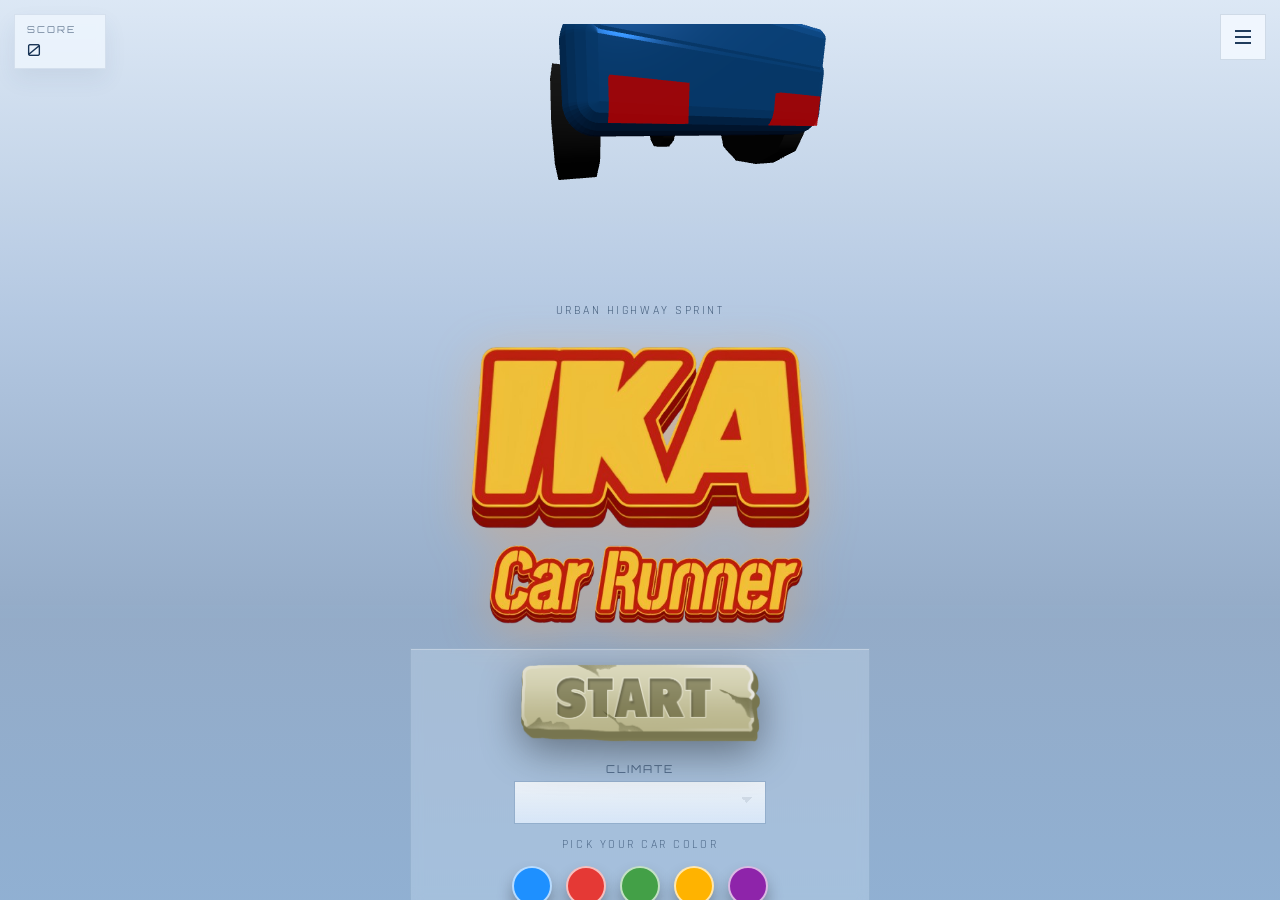
==== commit ff680cba: "Add files via upload" ====
--- a/index.html
+++ b/index.html
@@ -61,7 +61,16 @@
           <button id="startBtn" class="start-btn" type="button">
             <img src="assets/images/start.png" alt="Start Game" />
           </button>
-          <button id="climateModeToggle" class="modeBtn" type="button">Climate: Sunny</button>
+          <label class="modeSelectWrap" for="climateModeToggle">
+            <span class="modeSelectLabel">Climate</span>
+            <select id="climateModeToggle" class="modeSelect">
+              <option value="sunny">Sunny</option>
+              <option value="night">Night</option>
+              <option value="rainny">Rainy</option>
+              <option value="snow">Snow</option>
+              <option value="mixed">Dynamic</option>
+            </select>
+          </label>
           <div class="colorHint">Pick your Car color</div>
           <div id="colorPicker">
             <div class="colorDot" data-color="0x1e90ff" style="background: #1e90ff"></div>
@@ -114,8 +123,8 @@
 
     <audio id="engine" src="assets/audio/engine.wav" loop></audio>
     <audio id="crash" src="assets/audio/crash.mp3"></audio>
-    <audio id="sunnyMusic" src="assets/audio/Sunny_Music.mp3" loop></audio>
-    <audio id="rainnyMusic" src="assets/audio/Rainny_Music.mp3" loop></audio>
+    <audio id="sunnyMusic" src="assets/audio/Sunny_Music.mp3" loop autoplay playsinline></audio>
+    <audio id="rainnyMusic" src="assets/audio/Rainny_Music.mp3" loop autoplay playsinline></audio>
 
     <script src="assets/script/Three_Min.js"></script>
     <script src="assets/script/three-object-factories.js"></script>
--- a/assets/styles/main.css
+++ b/assets/styles/main.css
@@ -0,0 +1,727 @@
+@import url("https://fonts.googleapis.com/css2?family=Orbitron:wght@500;700;800&family=Rajdhani:wght@400;500;600;700&display=swap");
+
+:root {
+  --text-main: #f5f7fb;
+  --text-soft: rgba(245, 247, 251, 0.72);
+  --accent: #ff7a18;
+  --accent-2: #ffd447;
+  --danger: #ff5b5b;
+  --success: #89ffbc;
+}
+
+* {
+  box-sizing: border-box;
+}
+
+html,
+body {
+  margin: 0;
+  min-height: 100%;
+  overflow: hidden;
+  background: #02050a;
+  color: var(--text-main);
+  font-family: "Rajdhani", sans-serif;
+}
+
+body > canvas {
+  display: block;
+}
+
+button {
+  font: inherit;
+}
+
+#gameCanvasHost {
+  position: fixed;
+  inset: 0;
+  z-index: 0;
+}
+
+#startScreen {
+  position: fixed;
+  inset: 0;
+  z-index: 20;
+  display: flex;
+  flex-direction: column;
+  align-items: center;
+  justify-content: space-between;
+  gap: 18px;
+  padding: 24px 16px 28px;
+  overflow: hidden;
+  text-align: center;
+}
+
+#startScreen .bg {
+  position: absolute;
+  inset: 0;
+  background: linear-gradient(
+    180deg,
+    rgba(229, 241, 255, 0.96) 0%,
+    rgba(204, 227, 255, 0.88) 36%,
+    rgba(185, 214, 248, 0.8) 68%,
+    rgba(160, 195, 232, 0.9) 100%
+  );
+}
+
+.startSection {
+  position: relative;
+  z-index: 1;
+  width: min(100%, 720px);
+}
+
+.startSection.top {
+  display: flex;
+  align-items: flex-end;
+  justify-content: center;
+  min-height: clamp(180px, 29vh, 280px);
+  z-index: 4;
+}
+
+.startSection.middle {
+  margin-top: auto;
+  z-index: 1;
+}
+
+.previewStage {
+  position: relative;
+  display: flex;
+  align-items: flex-end;
+  justify-content: center;
+  width: min(100%, 520px);
+  min-height: clamp(180px, 29vh, 280px);
+  padding: 0;
+  border: 0;
+  background: transparent;
+  box-shadow: none;
+  overflow: visible;
+}
+
+.previewCanvasHost {
+  position: absolute;
+  inset: 0;
+  z-index: 0;
+  pointer-events: none;
+}
+
+#gameCanvasHost canvas,
+.previewCanvasHost canvas {
+  display: block;
+  width: 100% !important;
+  height: 100% !important;
+}
+
+.menuMeta,
+.statLabel,
+.colorHint {
+  text-transform: uppercase;
+  letter-spacing: 0.22em;
+}
+
+.menuMeta {
+  margin-bottom: 10px;
+  color: rgba(22, 50, 84, 0.72);
+  font-size: 0.72rem;
+}
+
+#gameLogo {
+  width: min(78%, 340px);
+  max-width: 100%;
+  height: auto;
+  filter: drop-shadow(0 10px 24px rgba(255, 160, 70, 0.35));
+}
+
+.startControls {
+  position: relative;
+  display: flex;
+  flex-direction: column;
+  align-items: center;
+  gap: 14px;
+  width: min(100%, 460px);
+  margin: 0 auto;
+  padding: 14px 18px 16px;
+  background: rgba(229, 241, 255, 0.24);
+  border: 1px solid rgba(57, 91, 128, 0.14);
+  box-shadow: inset 0 1px 0 rgba(255, 255, 255, 0.28);
+  backdrop-filter: blur(6px);
+}
+
+.start-btn {
+  border: 0;
+  background: transparent;
+  padding: 0;
+  cursor: pointer;
+  touch-action: manipulation;
+}
+
+.start-btn img {
+  width: min(240px, 72vw);
+  transition: transform 0.15s ease, filter 0.15s ease;
+  filter: drop-shadow(0 12px 20px rgba(0, 0, 0, 0.4));
+}
+
+.start-btn:hover img {
+  transform: translateY(-2px) scale(1.02);
+}
+
+.start-btn:active img {
+  transform: scale(0.96);
+}
+
+.settingsWrap {
+  position: fixed;
+  top: 14px;
+  right: 14px;
+  width: auto;
+  display: flex;
+  justify-content: flex-end;
+  z-index: 80;
+  pointer-events: auto;
+}
+
+.settingsToggleBtn {
+  display: inline-flex;
+  align-items: center;
+  justify-content: center;
+  width: 46px;
+  height: 46px;
+  padding: 0;
+  border: 1px solid rgba(57, 91, 128, 0.18);
+  background: rgba(242, 248, 255, 0.94);
+  color: #163254;
+  cursor: pointer;
+  transition: transform 0.15s ease, background 0.15s ease, border-color 0.15s ease;
+}
+
+.settingsToggleBtn:hover {
+  transform: translateY(-1px);
+  border-color: rgba(255, 122, 24, 0.35);
+  background: rgba(255, 255, 255, 0.98);
+}
+
+.settingsToggleIcon {
+  display: inline-flex;
+  flex-direction: column;
+  gap: 4px;
+}
+
+.settingsToggleIcon span {
+  display: block;
+  width: 16px;
+  height: 2px;
+  background: rgba(22, 50, 84, 0.95);
+}
+
+.settingsPanel {
+  position: absolute;
+  top: calc(100% + 10px);
+  right: 0;
+  z-index: 13;
+  width: min(320px, calc(100vw - 32px));
+  padding: 14px 0 4px;
+  background: rgba(236, 244, 253, 0.98);
+  border: 1px solid rgba(57, 91, 128, 0.18);
+  box-shadow: 0 18px 28px rgba(47, 82, 120, 0.18);
+}
+
+.settingsPanel[hidden] {
+  display: none;
+}
+
+.settingsTitle,
+.settingMenuLabel,
+.settingMenuValue {
+  font-family: "Orbitron", sans-serif;
+  text-transform: uppercase;
+}
+
+.settingsTitle {
+  margin-bottom: 8px;
+  padding: 0 16px;
+  font-size: 0.82rem;
+  letter-spacing: 0.18em;
+  color: rgba(22, 50, 84, 0.76);
+}
+
+.settingsMenu {
+  display: grid;
+  gap: 8px;
+  padding: 0 10px 10px;
+}
+
+.settingMenuItem {
+  display: flex;
+  align-items: center;
+  justify-content: space-between;
+  gap: 18px;
+  width: 100%;
+  padding: 12px 14px;
+  border: 1px solid rgba(57, 91, 128, 0.14);
+  border-top: 1px solid rgba(57, 91, 128, 0.14);
+  background: rgba(255, 255, 255, 0.72);
+  color: #163254;
+  cursor: pointer;
+  text-align: left;
+  transition: background 0.15s ease, color 0.15s ease;
+}
+
+.settingMenuItem:hover {
+  background: rgba(22, 50, 84, 0.06);
+}
+
+.settingMenuItem[hidden] {
+  display: none;
+}
+
+.settingMenuLabel {
+  color: rgba(22, 50, 84, 0.84);
+  font-size: 0.8rem;
+  letter-spacing: 0.12em;
+}
+
+.settingMenuValue {
+  min-width: 64px;
+  padding: 6px 10px;
+  border-radius: 999px;
+  background: rgba(22, 50, 84, 0.1);
+  color: rgba(22, 50, 84, 0.95);
+  font-size: 0.72rem;
+  letter-spacing: 0.14em;
+  text-align: center;
+}
+
+.settingMenuValue.is-on {
+  background: rgba(46, 160, 67, 0.18);
+  color: #1f7a33;
+}
+
+.settingMenuValue.is-off {
+  background: rgba(220, 53, 69, 0.18);
+  color: #b42318;
+}
+
+.modeBtn,
+.modeSelect,
+.goBtn {
+  min-width: 210px;
+  padding: 12px 18px;
+  border-radius: 0;
+  border: 0;
+  background: transparent;
+  color: var(--text-main);
+  font-family: "Orbitron", sans-serif;
+  font-size: 0.86rem;
+  letter-spacing: 0.08em;
+  cursor: pointer;
+  box-shadow: none;
+  transition: transform 0.15s ease, border-color 0.15s ease, background 0.15s ease;
+}
+
+.modeBtn:hover,
+.goBtn:hover {
+  transform: translateY(-1px);
+  background: transparent;
+  color: rgba(255, 212, 71, 0.95);
+}
+
+.startControls .modeBtn {
+  color: #163254;
+}
+
+.modeSelectWrap {
+  display: grid;
+  gap: 6px;
+  width: min(100%, 250px);
+  text-align: center;
+}
+
+.modeSelectLabel {
+  color: rgba(22, 50, 84, 0.62);
+  font-family: "Orbitron", sans-serif;
+  font-size: 0.68rem;
+  letter-spacing: 0.18em;
+  text-transform: uppercase;
+}
+
+.modeSelect {
+  width: 100%;
+  min-width: 0;
+  padding-right: 34px;
+  background:
+    linear-gradient(180deg, rgba(255, 255, 255, 0.78) 0%, rgba(219, 233, 249, 0.92) 100%);
+  color: #163254;
+  text-align: center;
+  text-align-last: center;
+  appearance: none;
+  -webkit-appearance: none;
+  background-image:
+    linear-gradient(180deg, rgba(255, 255, 255, 0.78) 0%, rgba(219, 233, 249, 0.92) 100%),
+    linear-gradient(45deg, transparent 50%, rgba(22, 50, 84, 0.88) 50%),
+    linear-gradient(135deg, rgba(22, 50, 84, 0.88) 50%, transparent 50%);
+  background-position:
+    0 0,
+    calc(100% - 18px) calc(50% - 2px),
+    calc(100% - 12px) calc(50% - 2px);
+  background-size:
+    100% 100%,
+    6px 6px,
+    6px 6px;
+  background-repeat: no-repeat;
+  outline: 1px solid rgba(57, 91, 128, 0.16);
+}
+
+.startControls .modeSelect {
+  color: #163254;
+}
+
+.colorHint {
+  color: rgba(22, 50, 84, 0.62);
+  font-size: 0.72rem;
+}
+
+#colorPicker {
+  display: flex;
+  flex-wrap: wrap;
+  justify-content: center;
+  gap: 14px;
+}
+
+.colorDot {
+  width: 40px;
+  height: 40px;
+  border-radius: 50%;
+  border: 2px solid rgba(255, 255, 255, 0.68);
+  cursor: pointer;
+  box-shadow: 0 10px 16px rgba(0, 0, 0, 0.3);
+  transition: transform 0.15s ease, box-shadow 0.15s ease;
+}
+
+.colorDot:hover,
+.colorDot:active {
+  transform: translateY(-2px) scale(1.06);
+  box-shadow: 0 14px 20px rgba(0, 0, 0, 0.4);
+}
+
+#hud {
+  position: fixed;
+  top: 14px;
+  left: 14px;
+  z-index: 50;
+  display: flex;
+  gap: 10px;
+  flex-wrap: wrap;
+}
+
+#hud .stat {
+  min-width: 92px;
+  padding: 8px 12px;
+  border: 1px solid rgba(57, 91, 128, 0.12);
+  border-radius: 0;
+  background: rgba(242, 248, 255, 0.72);
+  box-shadow: 0 10px 22px rgba(47, 82, 120, 0.08);
+  backdrop-filter: blur(4px);
+  font-family: "Orbitron", sans-serif;
+  font-size: 1.04rem;
+}
+
+.statLabel {
+  display: block;
+  margin-bottom: 4px;
+  color: rgba(22, 50, 84, 0.56);
+  font-size: 0.6rem;
+}
+
+#score,
+#level,
+#speed {
+  color: #163254;
+  text-shadow: 0 1px 0 rgba(255, 255, 255, 0.35);
+}
+
+.floatingControl {
+  position: fixed;
+  top: 14px;
+  z-index: 60;
+  display: none;
+  padding: 10px;
+  border: 0;
+  border-radius: 0;
+  background: transparent;
+  box-shadow: none;
+  cursor: pointer;
+}
+
+.legacyControl {
+  display: none !important;
+}
+
+#soundToggle {
+  right: 14px;
+}
+
+#pauseBtn {
+  right: 78px;
+}
+
+#gameOver {
+  position: fixed;
+  inset: 0;
+  z-index: 40;
+  display: none;
+  align-items: center;
+  justify-content: center;
+  padding: 24px;
+  background: linear-gradient(
+    180deg,
+    rgba(229, 241, 255, 0.98) 0%,
+    rgba(204, 227, 255, 0.9) 42%,
+    rgba(166, 197, 232, 0.94) 100%
+  );
+  backdrop-filter: blur(6px);
+  flex-direction: column;
+  text-align: center;
+}
+
+#gameOverImg {
+  width: min(100%, 240px);
+  margin-bottom: 8px;
+  filter: drop-shadow(0 14px 18px rgba(47, 82, 120, 0.18));
+}
+
+.goTitle {
+  margin-bottom: 8px;
+  color: #163254;
+  font-family: "Orbitron", sans-serif;
+  font-size: clamp(1.7rem, 5vw, 2.2rem);
+  letter-spacing: 0.12em;
+  text-transform: uppercase;
+}
+
+.goSubtitle {
+  color: rgba(22, 50, 84, 0.72);
+  font-size: 1rem;
+  line-height: 1.4;
+}
+
+.goStats {
+  display: grid;
+  grid-template-columns: repeat(2, minmax(0, 1fr));
+  gap: 14px;
+  margin: 20px 0;
+}
+
+.goStats > div {
+  padding: 14px 10px;
+  border-radius: 0;
+  background: rgba(255, 255, 255, 0.36);
+  color: rgba(22, 50, 84, 0.72);
+  text-transform: uppercase;
+  letter-spacing: 0.1em;
+  border: 1px solid rgba(57, 91, 128, 0.14);
+}
+
+.goStats span {
+  display: block;
+  margin-top: 6px;
+  color: #163254;
+  font-family: "Orbitron", sans-serif;
+  font-size: 1.4rem;
+}
+
+.goActions {
+  display: flex;
+  flex-direction: column;
+  gap: 10px;
+}
+
+#gameOver .goBtn {
+  color: #163254;
+}
+
+.goBtn.revive {
+  color: var(--success);
+}
+
+.goBtn.ghost {
+  color: rgba(22, 50, 84, 0.68);
+}
+
+@media (max-width: 768px) {
+  #startScreen {
+    gap: 6px;
+    justify-content: flex-start;
+    padding: 10px 12px 14px;
+  }
+
+  .startSection.top {
+    width: 100%;
+    min-height: 118px;
+  }
+
+  .previewStage {
+    width: min(100%, 420px);
+    min-height: 118px;
+  }
+
+  .startSection.middle {
+    margin-top: 0;
+    margin-bottom: 0;
+  }
+
+  .menuMeta {
+    margin-bottom: 4px;
+    font-size: 0.66rem;
+  }
+
+  #gameLogo {
+    width: min(58%, 210px);
+  }
+
+  .startControls {
+    width: 100%;
+    max-width: 380px;
+    gap: 9px;
+    padding: 10px 12px 12px;
+  }
+
+  .settingsWrap {
+    top: 10px;
+    right: 10px;
+  }
+
+  .settingsPanel {
+    width: min(300px, calc(100vw - 24px));
+  }
+
+  .settingMenuItem {
+    padding: 12px 14px;
+  }
+
+  .start-btn img {
+    width: min(188px, 52vw);
+  }
+
+  .modeBtn,
+  .modeSelect {
+    min-width: 180px;
+    padding: 10px 14px;
+  }
+
+  .modeSelectWrap {
+    width: min(100%, 220px);
+  }
+
+  #hud {
+    top: 10px;
+    left: 10px;
+    gap: 8px;
+  }
+
+  #hud .stat {
+    min-width: 84px;
+    padding: 8px 10px;
+    font-size: 0.92rem;
+  }
+
+  .floatingControl {
+    top: 10px;
+  }
+
+  #soundToggle {
+    right: 10px;
+  }
+
+  #pauseBtn {
+    right: 66px;
+  }
+}
+
+@media (max-width: 480px) {
+  #startScreen {
+    gap: 2px;
+    justify-content: flex-start;
+    padding: 8px 10px 10px;
+  }
+
+  .menuMeta,
+  .colorHint,
+  .statLabel {
+    letter-spacing: 0.16em;
+  }
+
+  .startSection.top {
+    min-height: 124px;
+  }
+
+  .previewStage {
+    width: 100%;
+    min-height: 124px;
+  }
+
+  .previewCanvasHost {
+    top: 12px;
+    bottom: -2px;
+  }
+
+  .modeBtn,
+  .modeSelect,
+  .goBtn,
+  .settingsToggleBtn {
+    font-size: 0.78rem;
+  }
+
+  .startControls {
+    gap: 7px;
+    padding: 9px 10px 10px;
+  }
+
+  #gameLogo {
+    width: min(46%, 164px);
+  }
+
+  .start-btn img {
+    width: min(170px, 48vw);
+  }
+
+  .modeSelectWrap {
+    width: min(100%, 210px);
+    gap: 5px;
+  }
+
+  .modeSelectLabel {
+    font-size: 0.62rem;
+  }
+
+  .colorHint {
+    font-size: 0.6rem;
+  }
+
+  #colorPicker {
+    gap: 8px;
+  }
+
+  .colorDot {
+    width: 32px;
+    height: 32px;
+  }
+
+  .settingsToggleBtn {
+    width: 42px;
+    height: 42px;
+  }
+
+  .goStats {
+    grid-template-columns: 1fr;
+  }
+}
+
+.srOnly {
+  position: absolute;
+  width: 1px;
+  height: 1px;
+  padding: 0;
+  margin: -1px;
+  overflow: hidden;
+  clip: rect(0, 0, 0, 0);
+  white-space: nowrap;
+  border: 0;
+}
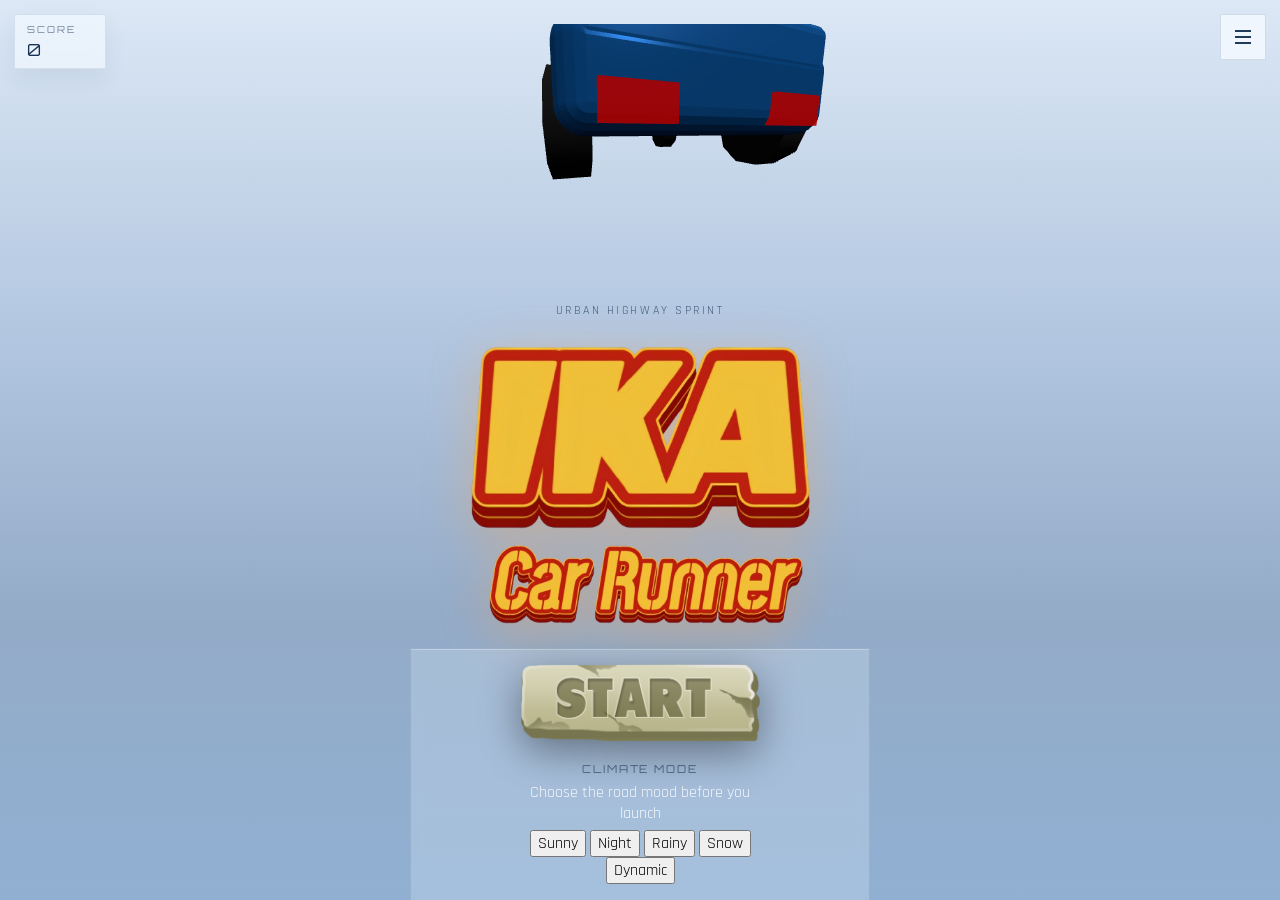
==== commit 75ef49cb: "Add files via upload" ====
--- a/index.html
+++ b/index.html
@@ -34,6 +34,10 @@
             <span class="settingMenuLabel">Pause</span>
             <span id="pauseMenuValue" class="settingMenuValue">Off</span>
           </button>
+          <button id="exitMenuBtn" class="settingMenuItem" type="button" hidden>
+            <span class="settingMenuLabel">Exit</span>
+            <span class="settingMenuValue">Menu</span>
+          </button>
           <button id="resolutionMenuBtn" class="settingMenuItem" type="button">
             <span class="settingMenuLabel">Resolution</span>
             <span id="resolutionMenuValue" class="settingMenuValue">High</span>
@@ -62,8 +66,16 @@
             <img src="assets/images/start.png" alt="Start Game" />
           </button>
           <label class="modeSelectWrap" for="climateModeToggle">
-            <span class="modeSelectLabel">Climate</span>
-            <select id="climateModeToggle" class="modeSelect">
+            <span class="modeSelectLabel">Climate Mode</span>
+            <span class="modeSelectHelper">Choose the road mood before you launch</span>
+            <div id="climateModeButtons" class="climateButtonGroup" role="group" aria-label="Climate mode options">
+              <button class="climateOptionBtn" type="button" data-mode="sunny">Sunny</button>
+              <button class="climateOptionBtn" type="button" data-mode="night">Night</button>
+              <button class="climateOptionBtn" type="button" data-mode="rainny">Rainy</button>
+              <button class="climateOptionBtn" type="button" data-mode="snow">Snow</button>
+              <button class="climateOptionBtn" type="button" data-mode="mixed">Dynamic</button>
+            </div>
+            <select id="climateModeToggle" class="modeSelect srOnly">
               <option value="sunny">Sunny</option>
               <option value="night">Night</option>
               <option value="rainny">Rainy</option>
@@ -78,6 +90,20 @@
             <div class="colorDot" data-color="0x43a047" style="background: #43a047"></div>
             <div class="colorDot" data-color="0xffb300" style="background: #ffb300"></div>
             <div class="colorDot" data-color="0x8e24aa" style="background: #8e24aa"></div>
+          </div>
+          <div class="startTips" aria-label="How to play">
+            <div class="startTipCard">
+              <span class="startTipLabel">Swipe</span>
+              <strong>Dodge traffic fast</strong>
+            </div>
+            <div class="startTipCard">
+              <span class="startTipLabel">Jump</span>
+              <strong>Tap space to clear danger</strong>
+            </div>
+            <div class="startTipCard">
+              <span class="startTipLabel">Score</span>
+              <strong>Push longer runs for more points</strong>
+            </div>
           </div>
         </div>
       </div>
@@ -120,6 +146,7 @@
         <button id="menuBtn" class="goBtn ghost" type="button">Main Menu</button>
       </div>
     </div>
+    <div id="impactFlash" aria-hidden="true"></div>
 
     <audio id="engine" src="assets/audio/engine.wav" loop></audio>
     <audio id="crash" src="assets/audio/crash.mp3"></audio>
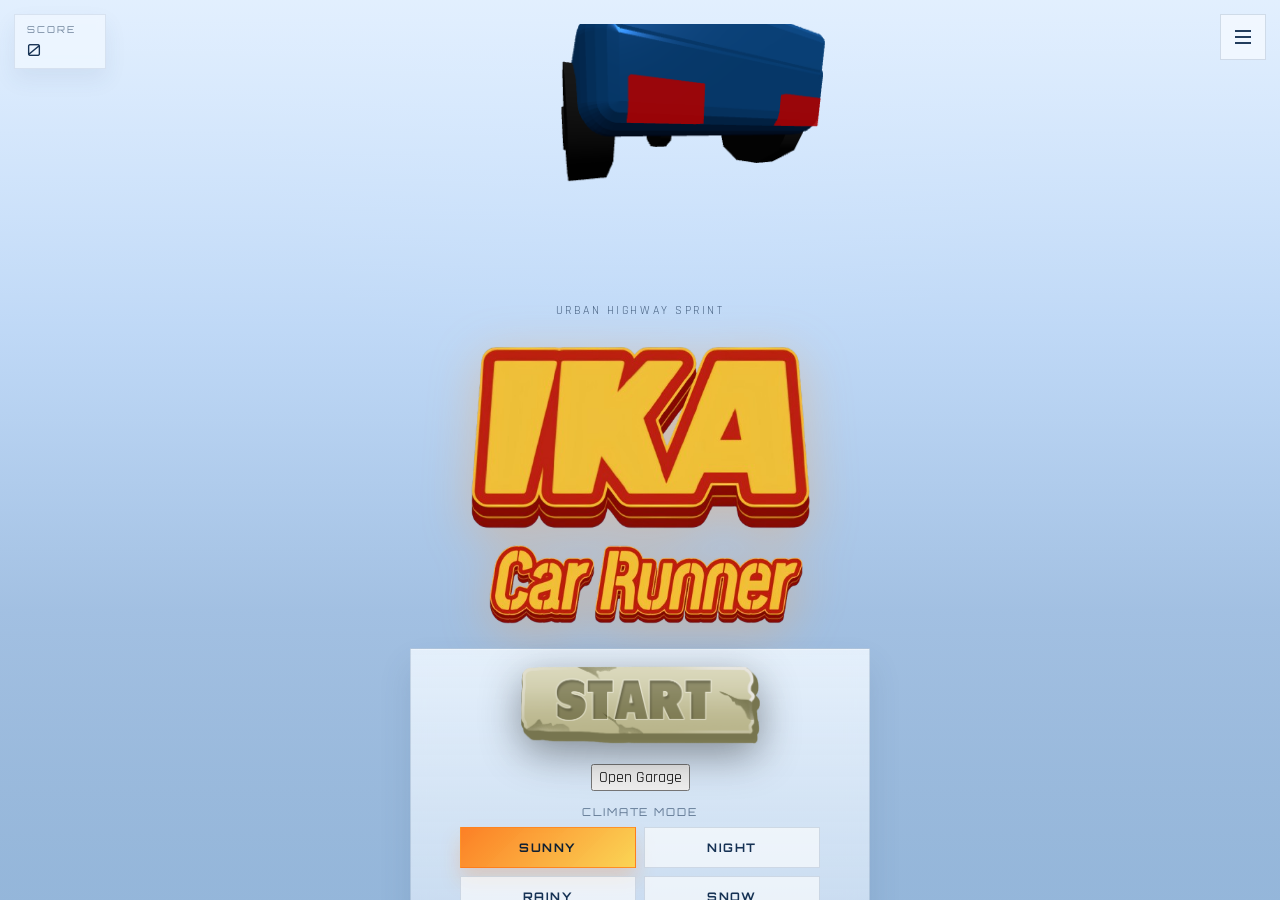
==== commit f235fc78: "Add files via upload" ====
--- a/index.html
+++ b/index.html
@@ -1,4 +1,4 @@
-<!DOCTYPE html>
+﻿<!DOCTYPE html>
 <html lang="en">
   <head>
     <meta charset="UTF-8" />
@@ -65,9 +65,9 @@
           <button id="startBtn" class="start-btn" type="button">
             <img src="assets/images/start.png" alt="Start Game" />
           </button>
+          <button id="garageOpenBtn" class="garageLaunchBtn" type="button">Open Garage</button>
           <label class="modeSelectWrap" for="climateModeToggle">
             <span class="modeSelectLabel">Climate Mode</span>
-            <span class="modeSelectHelper">Choose the road mood before you launch</span>
             <div id="climateModeButtons" class="climateButtonGroup" role="group" aria-label="Climate mode options">
               <button class="climateOptionBtn" type="button" data-mode="sunny">Sunny</button>
               <button class="climateOptionBtn" type="button" data-mode="night">Night</button>
@@ -83,27 +83,41 @@
               <option value="mixed">Dynamic</option>
             </select>
           </label>
-          <div class="colorHint">Pick your Car color</div>
+        </div>
+      </div>
+    </div>
+
+    <div id="garageScreen" hidden>
+      <div class="garageBg"></div>
+      <div class="garageShell">
+        <div class="garageHeader">
+          <div>
+            <div class="garageEyebrow">Vehicle Garage</div>
+            <div class="garageTitle">Choose Your Ride</div>
+          </div>
+          <button id="garageBackBtn" class="garageBackBtn" type="button" aria-label="Close garage">&times;</button>
+        </div>
+        <div class="garagePreviewStage">
+          <div id="garagePreviewCanvasHost" class="previewCanvasHost garagePreviewCanvasHost"></div>
+        </div>
+        <div class="garageControls">
+          <div class="modeSelectWrap">
+            <span class="modeSelectLabel">Vehicle Select</span>
+            <div id="vehicleTypeButtons" class="vehicleButtonGroup" role="group" aria-label="Vehicle selection">
+              <button class="vehicleOptionBtn" type="button" data-vehicle="sports">Sports Car</button>
+              <button class="vehicleOptionBtn" type="button" data-vehicle="bike">Bike</button>
+              <button class="vehicleOptionBtn" type="button" data-vehicle="truck">Truck</button>
+              <button class="vehicleOptionBtn" type="button" data-vehicle="van">Van</button>
+              <button class="vehicleOptionBtn" type="button" data-vehicle="bus">Bus</button>
+              <button class="vehicleOptionBtn" type="button" data-vehicle="auto">Auto</button>
+            </div>
+          </div>
           <div id="colorPicker">
             <div class="colorDot" data-color="0x1e90ff" style="background: #1e90ff"></div>
             <div class="colorDot" data-color="0xe53935" style="background: #e53935"></div>
             <div class="colorDot" data-color="0x43a047" style="background: #43a047"></div>
             <div class="colorDot" data-color="0xffb300" style="background: #ffb300"></div>
             <div class="colorDot" data-color="0x8e24aa" style="background: #8e24aa"></div>
-          </div>
-          <div class="startTips" aria-label="How to play">
-            <div class="startTipCard">
-              <span class="startTipLabel">Swipe</span>
-              <strong>Dodge traffic fast</strong>
-            </div>
-            <div class="startTipCard">
-              <span class="startTipLabel">Jump</span>
-              <strong>Tap space to clear danger</strong>
-            </div>
-            <div class="startTipCard">
-              <span class="startTipLabel">Score</span>
-              <strong>Push longer runs for more points</strong>
-            </div>
           </div>
         </div>
       </div>
@@ -154,8 +168,9 @@
     <audio id="rainnyMusic" src="assets/audio/Rainny_Music.mp3" loop autoplay playsinline></audio>
 
     <script src="assets/script/Three_Min.js"></script>
+    <script src="assets/script/GLTFLoader.js"></script>
     <script src="assets/script/three-object-factories.js"></script>
     <script src="assets/script/game-config.js"></script>
     <script src="assets/script/game.js"></script>
   </body>
-</html>
+</html>
--- a/assets/styles/main.css
+++ b/assets/styles/main.css
@@ -16,6 +16,7 @@
 html,
 body {
   margin: 0;
+  height: 100%;
   min-height: 100%;
   overflow: hidden;
   background: #02050a;
@@ -35,11 +36,15 @@
   position: fixed;
   inset: 0;
   z-index: 0;
+  background:
+    radial-gradient(circle at top, rgba(149, 196, 244, 0.5), transparent 38%),
+    linear-gradient(180deg, #98c1ea 0%, #5f87b0 42%, #29415a 100%);
 }
 
 #startScreen {
   position: fixed;
   inset: 0;
+  min-height: 100dvh;
   z-index: 20;
   display: flex;
   flex-direction: column;
@@ -67,6 +72,10 @@
   position: relative;
   z-index: 1;
   width: min(100%, 720px);
+}
+
+.startSection.bottom {
+  width: min(100%, 520px);
 }
 
 .startSection.top {
@@ -138,11 +147,13 @@
   gap: 14px;
   width: min(100%, 460px);
   margin: 0 auto;
-  padding: 14px 18px 16px;
-  background: rgba(229, 241, 255, 0.24);
-  border: 1px solid rgba(57, 91, 128, 0.14);
-  box-shadow: inset 0 1px 0 rgba(255, 255, 255, 0.28);
-  backdrop-filter: blur(6px);
+  padding: 16px 18px 18px;
+  background: linear-gradient(180deg, rgba(239, 247, 255, 0.86) 0%, rgba(211, 227, 245, 0.74) 100%);
+  border: 1px solid rgba(57, 91, 128, 0.18);
+  box-shadow:
+    inset 0 1px 0 rgba(255, 255, 255, 0.34),
+    0 18px 30px rgba(54, 86, 123, 0.14);
+  backdrop-filter: blur(10px);
 }
 
 .start-btn {
@@ -329,8 +340,8 @@
 
 .modeSelectWrap {
   display: grid;
-  gap: 6px;
-  width: min(100%, 250px);
+  gap: 8px;
+  width: min(100%, 360px);
   text-align: center;
 }
 
@@ -340,6 +351,50 @@
   font-size: 0.68rem;
   letter-spacing: 0.18em;
   text-transform: uppercase;
+}
+
+.modeSelectHelper {
+  color: rgba(22, 50, 84, 0.68);
+  font-size: 0.9rem;
+  line-height: 1.2;
+}
+
+.climateButtonGroup {
+  display: grid;
+  grid-template-columns: repeat(2, minmax(0, 1fr));
+  gap: 8px;
+  width: 100%;
+}
+
+.climateOptionBtn {
+  min-width: 0;
+  padding: 12px 14px;
+  border: 1px solid rgba(57, 91, 128, 0.18);
+  background: rgba(255, 255, 255, 0.62);
+  color: #163254;
+  font-family: "Orbitron", sans-serif;
+  font-size: 0.74rem;
+  font-weight: 700;
+  letter-spacing: 0.12em;
+  text-transform: uppercase;
+  cursor: pointer;
+  transition: transform 0.15s ease, box-shadow 0.15s ease, border-color 0.15s ease, background 0.15s ease, color 0.15s ease;
+}
+
+.climateOptionBtn:hover,
+.climateOptionBtn:focus-visible {
+  transform: translateY(-1px);
+  border-color: rgba(255, 122, 24, 0.42);
+  background: rgba(255, 255, 255, 0.96);
+  box-shadow: 0 10px 16px rgba(54, 86, 123, 0.14);
+  outline: none;
+}
+
+.climateOptionBtn.is-active {
+  border-color: rgba(255, 122, 24, 0.7);
+  background: linear-gradient(135deg, rgba(255, 122, 24, 0.94) 0%, rgba(255, 212, 71, 0.92) 100%);
+  color: #102033;
+  box-shadow: 0 12px 20px rgba(255, 122, 24, 0.22);
 }
 
 .modeSelect {
@@ -385,6 +440,37 @@
   gap: 14px;
 }
 
+.startTips {
+  display: grid;
+  grid-template-columns: repeat(3, minmax(0, 1fr));
+  gap: 8px;
+  width: 100%;
+}
+
+.startTipCard {
+  display: grid;
+  gap: 6px;
+  min-height: 86px;
+  padding: 12px 10px;
+  border: 1px solid rgba(57, 91, 128, 0.14);
+  background: rgba(255, 255, 255, 0.44);
+  color: #163254;
+  align-content: start;
+}
+
+.startTipCard strong {
+  font-size: 0.9rem;
+  line-height: 1.15;
+}
+
+.startTipLabel {
+  color: rgba(22, 50, 84, 0.58);
+  font-family: "Orbitron", sans-serif;
+  font-size: 0.62rem;
+  letter-spacing: 0.14em;
+  text-transform: uppercase;
+}
+
 .colorDot {
   width: 40px;
   height: 40px;
@@ -479,6 +565,12 @@
   backdrop-filter: blur(6px);
   flex-direction: column;
   text-align: center;
+  opacity: 0;
+  transform: scale(0.97);
+}
+
+#gameOver.is-visible {
+  animation: gameOverReveal 0.42s ease forwards;
 }
 
 #gameOverImg {
@@ -545,21 +637,36 @@
   color: rgba(22, 50, 84, 0.68);
 }
 
+#impactFlash {
+  position: fixed;
+  inset: 0;
+  z-index: 35;
+  pointer-events: none;
+  opacity: 0;
+  background:
+    radial-gradient(circle at center, rgba(255, 255, 255, 0.95) 0%, rgba(255, 164, 95, 0.88) 18%, rgba(255, 90, 90, 0.42) 42%, rgba(255, 90, 90, 0) 72%);
+  mix-blend-mode: screen;
+}
+
+#impactFlash.is-active {
+  animation: impactFlash 0.42s ease-out forwards;
+}
+
 @media (max-width: 768px) {
   #startScreen {
     gap: 6px;
-    justify-content: flex-start;
+    justify-content: space-between;
     padding: 10px 12px 14px;
   }
 
   .startSection.top {
     width: 100%;
-    min-height: 118px;
+    min-height: 140px;
   }
 
   .previewStage {
     width: min(100%, 420px);
-    min-height: 118px;
+    min-height: 140px;
   }
 
   .startSection.middle {
@@ -579,8 +686,8 @@
   .startControls {
     width: 100%;
     max-width: 380px;
-    gap: 9px;
-    padding: 10px 12px 12px;
+    gap: 10px;
+    padding: 12px 12px 14px;
   }
 
   .settingsWrap {
@@ -601,13 +708,31 @@
   }
 
   .modeBtn,
-  .modeSelect {
+  .modeSelect,
+  .goBtn {
     min-width: 180px;
     padding: 10px 14px;
   }
 
   .modeSelectWrap {
-    width: min(100%, 220px);
+    width: 100%;
+  }
+
+  .modeSelectHelper {
+    font-size: 0.78rem;
+  }
+
+  .startTips {
+    grid-template-columns: repeat(3, minmax(0, 1fr));
+  }
+
+  .startTipCard {
+    min-height: 78px;
+    padding: 10px 8px;
+  }
+
+  .startTipCard strong {
+    font-size: 0.76rem;
   }
 
   #hud {
@@ -637,9 +762,9 @@
 
 @media (max-width: 480px) {
   #startScreen {
-    gap: 2px;
-    justify-content: flex-start;
-    padding: 8px 10px 10px;
+    gap: 8px;
+    justify-content: space-between;
+    padding: 8px 10px 12px;
   }
 
   .menuMeta,
@@ -649,12 +774,12 @@
   }
 
   .startSection.top {
-    min-height: 124px;
+    min-height: 148px;
   }
 
   .previewStage {
     width: 100%;
-    min-height: 124px;
+    min-height: 148px;
   }
 
   .previewCanvasHost {
@@ -670,8 +795,8 @@
   }
 
   .startControls {
-    gap: 7px;
-    padding: 9px 10px 10px;
+    gap: 9px;
+    padding: 12px 10px 12px;
   }
 
   #gameLogo {
@@ -679,16 +804,30 @@
   }
 
   .start-btn img {
-    width: min(170px, 48vw);
+    width: min(178px, 56vw);
   }
 
   .modeSelectWrap {
-    width: min(100%, 210px);
+    width: 100%;
     gap: 5px;
   }
 
   .modeSelectLabel {
     font-size: 0.62rem;
+  }
+
+  .modeSelectHelper {
+    font-size: 0.72rem;
+  }
+
+  .climateButtonGroup {
+    grid-template-columns: repeat(2, minmax(0, 1fr));
+    gap: 7px;
+  }
+
+  .climateOptionBtn {
+    padding: 11px 10px;
+    font-size: 0.66rem;
   }
 
   .colorHint {
@@ -704,6 +843,17 @@
     height: 32px;
   }
 
+  .startTips {
+    grid-template-columns: 1fr;
+  }
+
+  .startTipCard {
+    min-height: 0;
+    grid-template-columns: auto 1fr;
+    align-items: center;
+    text-align: left;
+  }
+
   .settingsToggleBtn {
     width: 42px;
     height: 42px;
@@ -711,6 +861,29 @@
 
   .goStats {
     grid-template-columns: 1fr;
+  }
+}
+
+@keyframes gameOverReveal {
+  0% {
+    opacity: 0;
+    transform: scale(0.97);
+  }
+  100% {
+    opacity: 1;
+    transform: scale(1);
+  }
+}
+
+@keyframes impactFlash {
+  0% {
+    opacity: 0;
+  }
+  18% {
+    opacity: 1;
+  }
+  100% {
+    opacity: 0;
   }
 }
 
